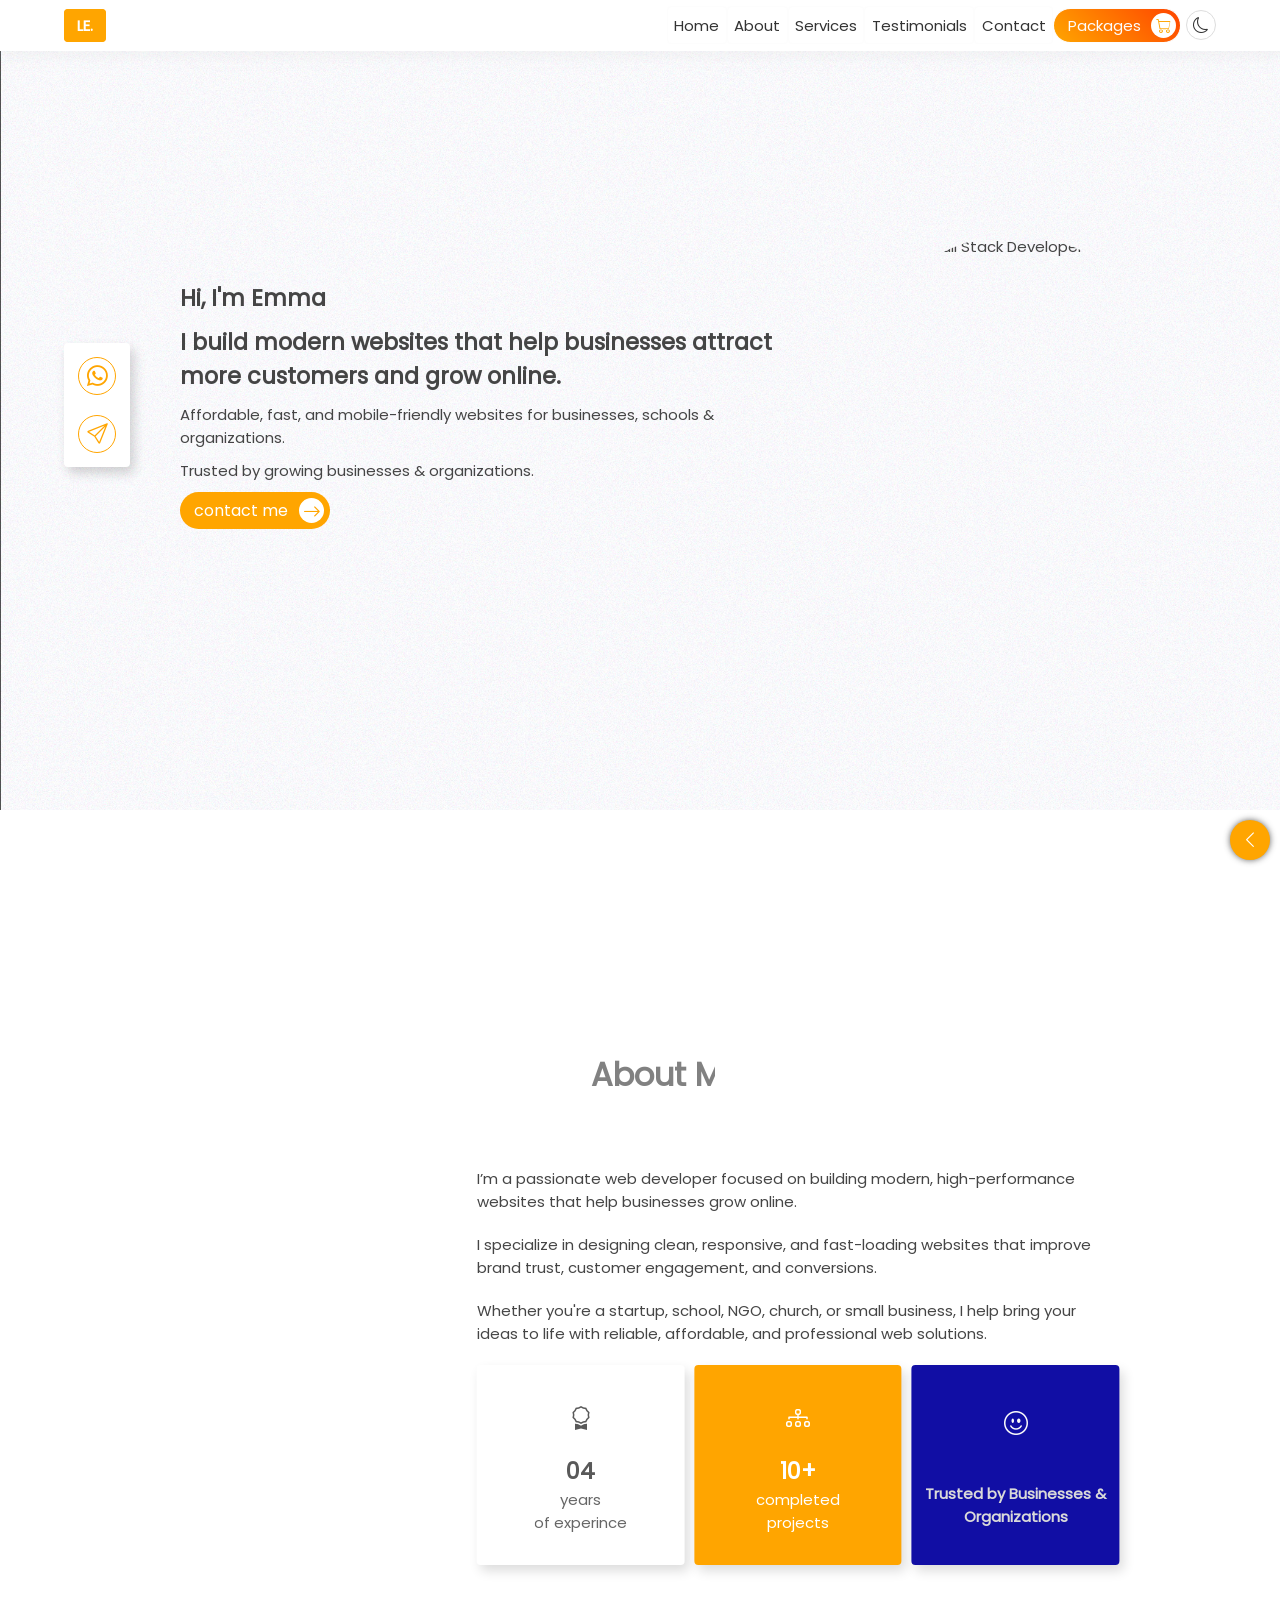
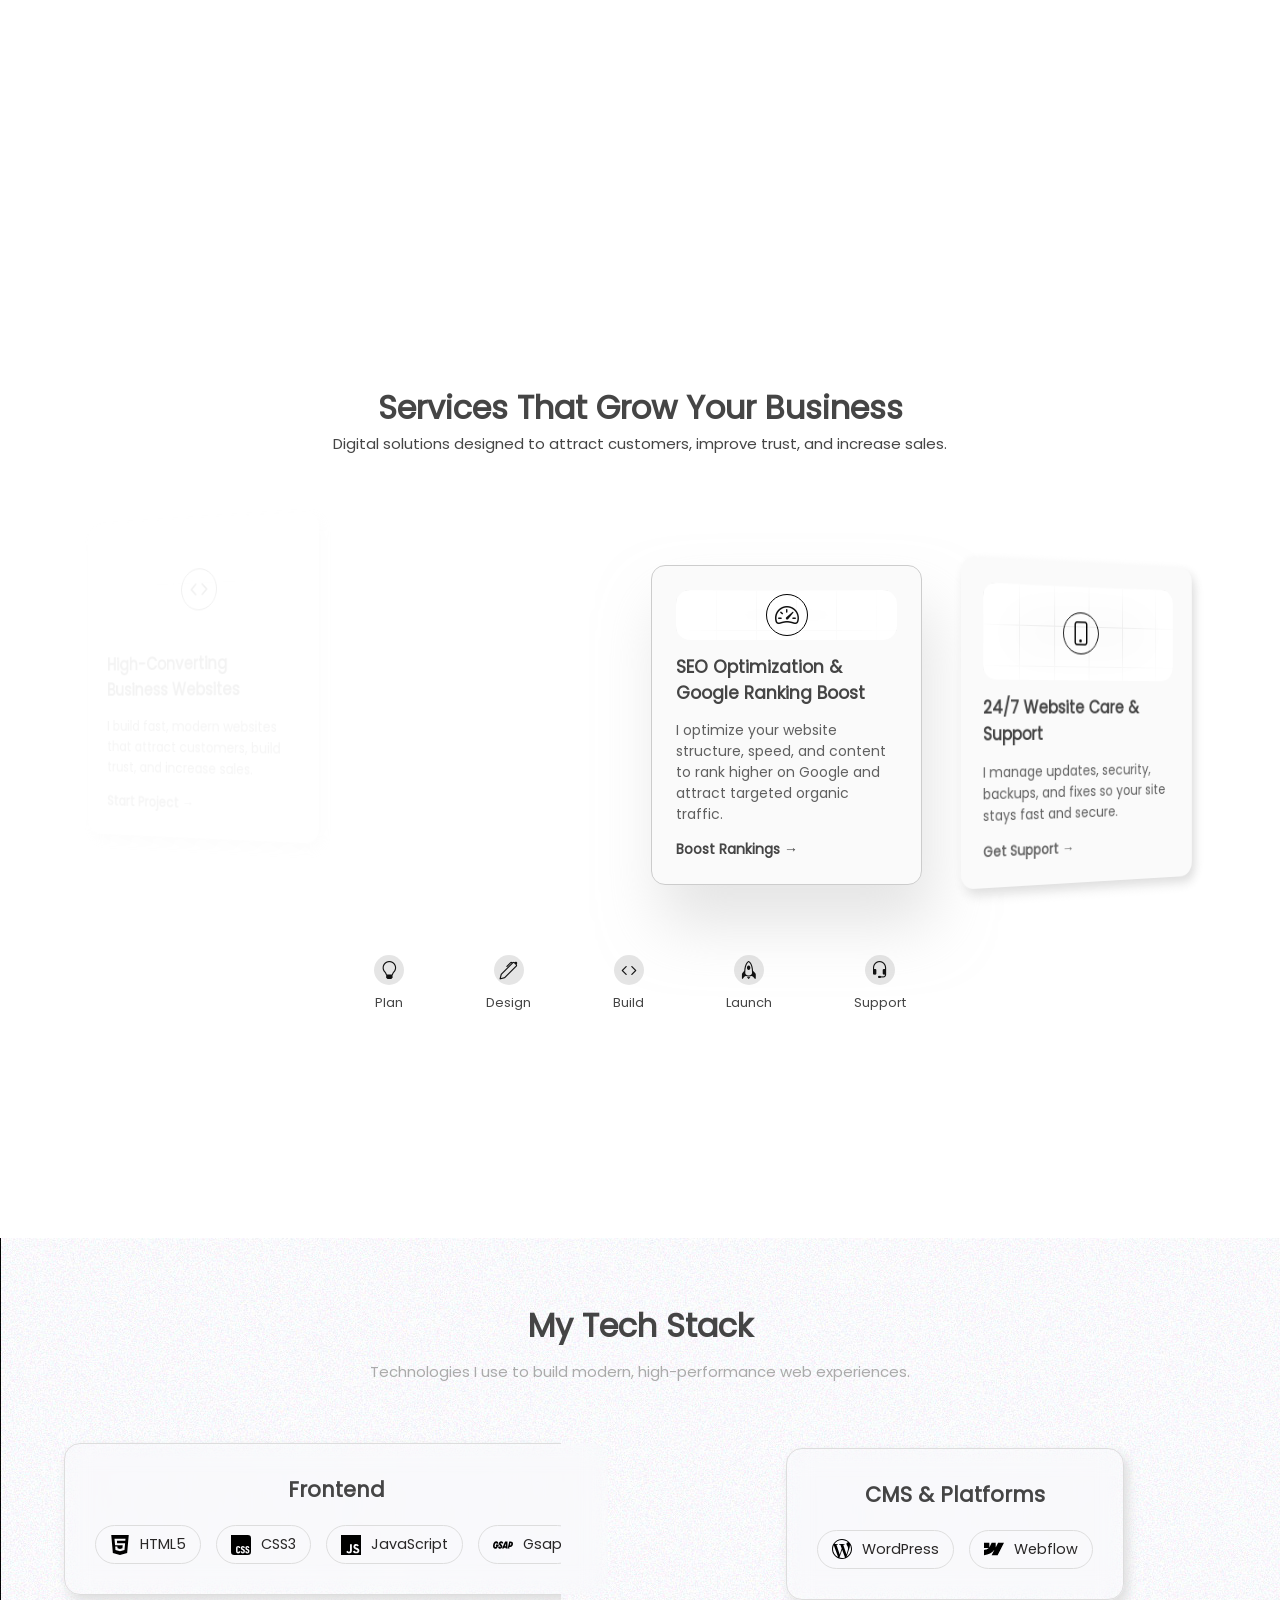
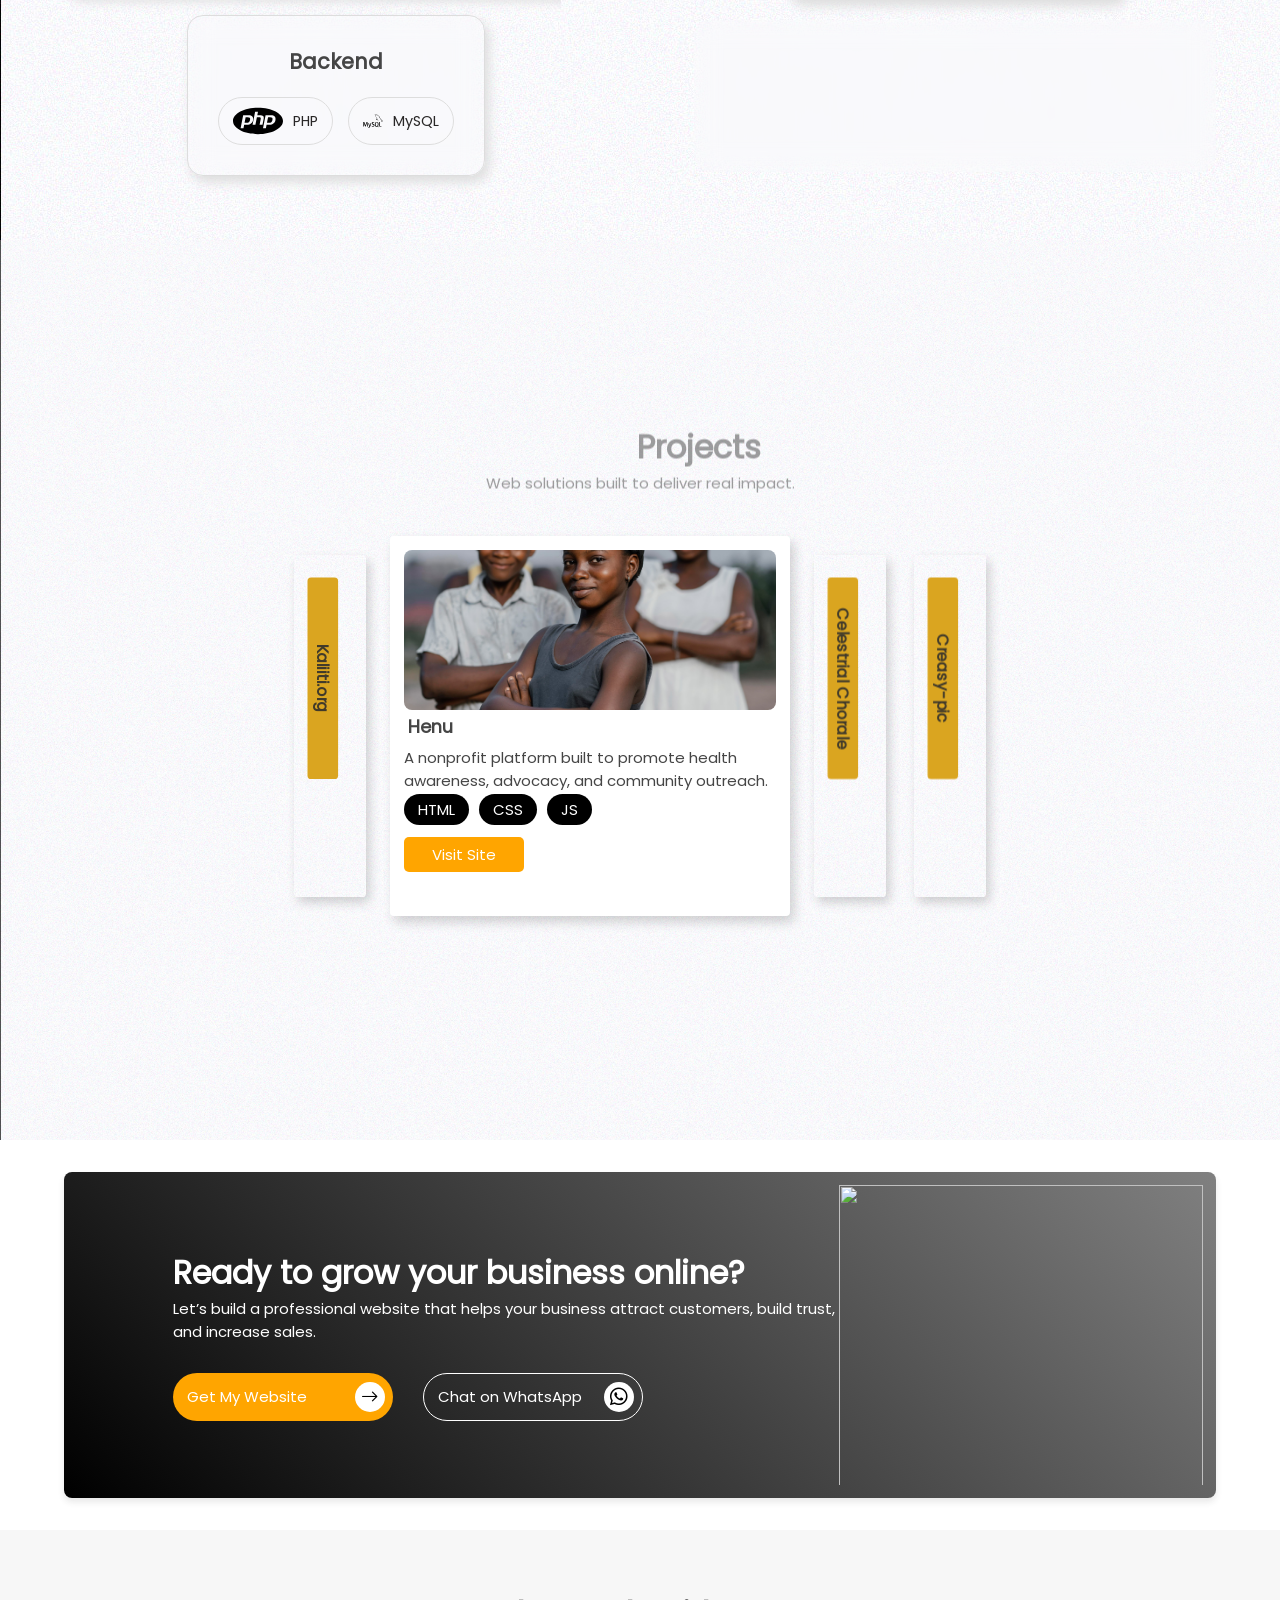
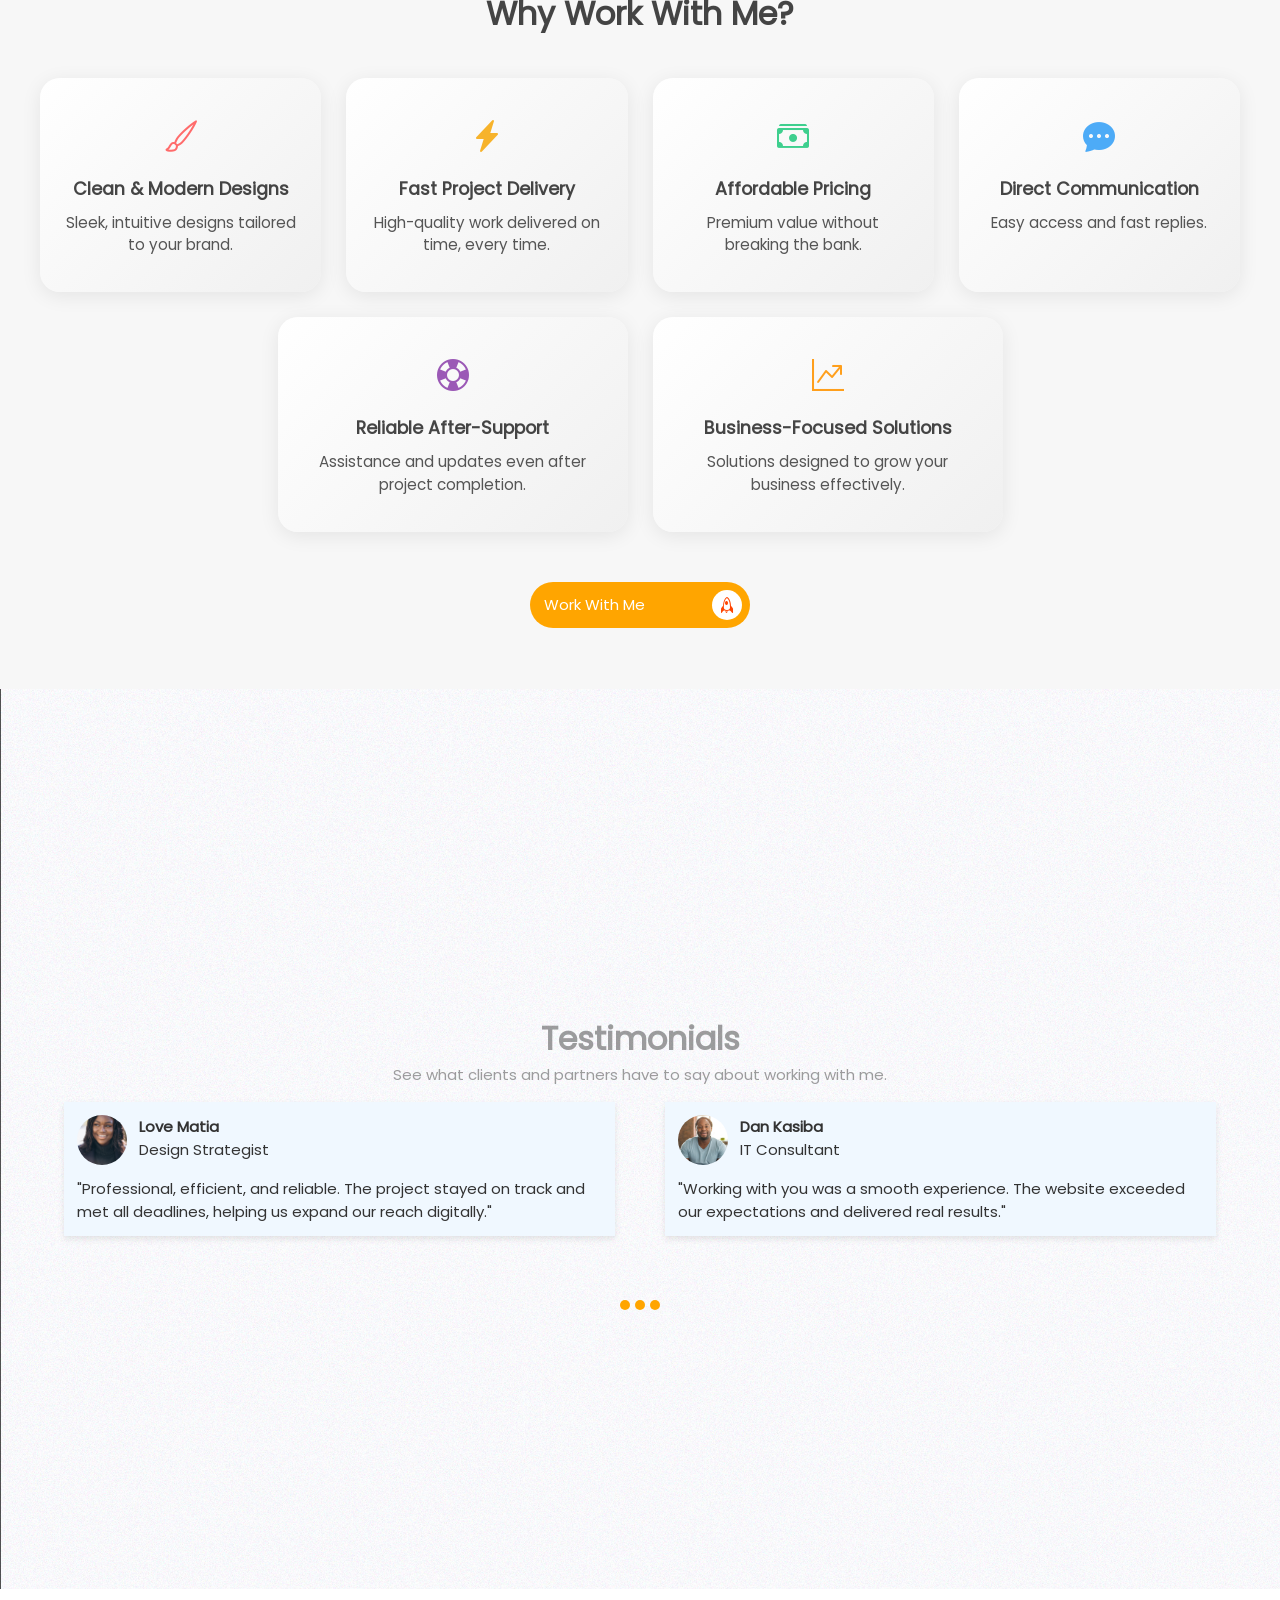
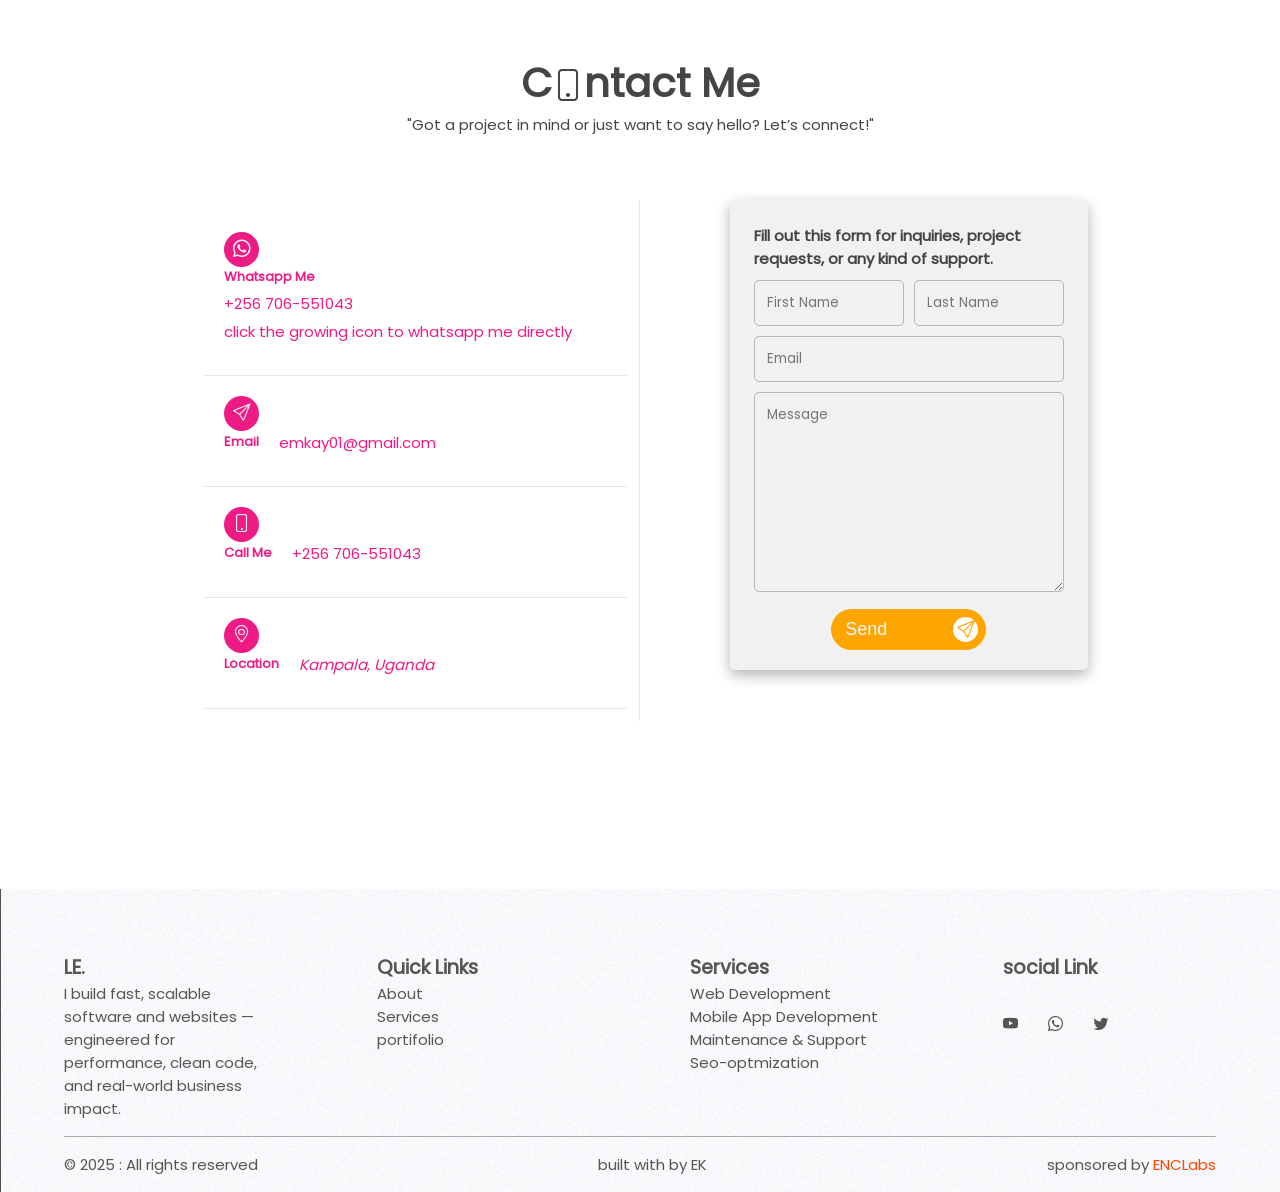
==== index.html @ 896658f3 "Refactor: change lianemma to EmKay and organize files" ====
<!DOCTYPE html>
<html lang="en">
<head>
    <meta charset="UTF-8">
    <meta name="viewport" content="width=device-width, initial-scale=1.0">

    <!-- PRIMARY SEO -->
    <title>EmKay | Full-Stack Developer & Technical SEO Strategist</title>
    <meta name="description" content="I build fast, scalable, SEO-optimized websites and software with clean code, strong performance, and real business impact.">
    <meta name="robots" content="index, follow">

    <!-- CANONICAL -->
    <link rel="canonical" href="https://emkay.wuaze.com/">

    <!-- OPEN GRAPH (Instagram, Facebook, WhatsApp) -->
    <meta property="og:type" content="website">
    <meta property="og:title" content="EmKay | Full-Stack Developer & Technical SEO Strategist">
    <meta property="og:description" content="High-performance web development with SEO built in from the ground up.">
    <meta property="og:url" content="https://emkay.wuaze.com/">
    <meta property="og:image" content="https://emkay.wuaze.com/img/og-image.jpg?v=3">

    <!-- TWITTER / X -->
    <meta name="twitter:card" content="summary_large_image">
    <meta name="twitter:title" content="EmKay | Full-Stack Developer & Technical SEO Strategist">
    <meta name="twitter:description" content="Fast, scalable websites engineered for performance and visibility.">
    <meta name="twitter:image" content="https://emkay.wuaze.com/img/og-image.jpg">

    <!-- APPLE / iOS -->
    <meta name="apple-mobile-web-app-title" content="EmKay">
    <meta name="apple-mobile-web-app-capable" content="yes">
    <meta name="apple-mobile-web-app-status-bar-style" content="black-translucent">
    <link rel="apple-touch-icon" sizes="180x180" href="https://emkay.wuaze.com/img/site_logo_le.png">

    <!-- Android / Cross-platform -->
    <meta name="mobile-web-app-capable" content="yes">
    <link rel="icon" sizes="192x192" href="https://emkay.wuaze.com/img/site-image.png">
    <link rel="icon" sizes="512x512" href="https://emkay.wuaze.com/img/site-image.png">


    <!-- BROWSER UI -->
    <meta name="theme-color" content="#fafaff">
    <meta name="color-scheme" content="light dark">

    <!---------styles links-->
    <link rel="stylesheet" href="css/style.css">
    <link rel="stylesheet" href="css/header.css">
    <link rel="stylesheet" href="css/home.css">
    <link rel="stylesheet" href="css/cho.css">
    <link rel="stylesheet" href="css/dark-mode.css">
    <link rel="stylesheet" href="css/bootstrap-icons.css">
    <link rel="stylesheet" href="css/mediascreen.css">
    
    <link rel="icon" type="image/jpg" href="img/site_logo_le.png">

    <meta name="google-site-verification" content="nlS0Vsj3P71KugD2MzU5uS8u9MO6nViIM4F-CZdDZWw" />


</head>
<body class="dark">
    <header>
        <nav>
            <div class="logo"><p>LE.</p></div>

            <div class="links">
                <a href="#">home</a>
                <a href="#About">About</a>
                <a href="#Services">Services</a>
                <a href="#Testimonial">Testimonials</a>
                <a href="#contact">contact</a>
                <a href="packages.html" class="pack fl">packages <i class="bi bi-cart icy"></i></a>

                <div class="dark-mo">
                    <i class="bi bi-moon"></i>
                    <i class="bi bi-sun"></i>
                </div>

                <div class="close">
                    <i class="bi bi-x icky"></i>
                </div>
            </div>

            <div class="piko fl">
                <a href="packages.html" class="pikop"><p>packages</p> <i class="bi bi-cart icy"></i></a>
                <div id="bars">
                    <i class="bi bi-list"></i>
                </div>
            </div>

        </nav>

    </header>

    <section class="hero">
            <div class="hero-social">
               
                <div class="xemh ctr">
                    <a href="https://wa.me/+256706551043?text=Hello%20there!" target="_blank" rel="noopener noreferrer">
                        <i class="bi bi-whatsapp icky"></i>
                    </a>
                </div>
                <div class="xemh ctr">
                    <a href="mailto:emkay01@gmail.com">
                        <i class="bi bi-send icky"></i>
                    </a>
                </div>
            </div>

            <div class="hero-cont">
                <h1>Hi, I'm Emma</h1>
                <h2>I build modern websites that help businesses attract more customers and grow online.</h2>

                <p>
                    Affordable, fast, and mobile-friendly websites for businesses,
                    schools & organizations.
                </p>

                <p>Trusted by growing businesses & organizations.</p>

                <a href="#contact" class="contbtn"><span>contact me </span><i class="bi bi-arrow-right icky"></i></a>
            </div>

            <div class="hero-img">
                <img src="img/EM.jpg" alt="EmKay – Full Stack Developer" fetchpriority="high" decoding="async">
            </div>
    </section>
    
    <section class="marquee">
            <div class="marquee-holder">
                <p class="mar"><i class="bi bi-snow icky"></i>EmKay</p>
                <p class="mar"><i class="bi bi-snow icky"></i>EmKay</p>
                <p class="mar"><i class="bi bi-snow icky"></i>EmKay</p>
                <p class="mar"><i class="bi bi-snow icky"></i>EmKay</p>
                <p class="mar"><i class="bi bi-snow icky"></i>EmKay</p>
                <p class="mar"><i class="bi bi-snow icky"></i>EmKay</p>
                <p class="mar"><i class="bi bi-snow icky"></i>EmKay</p>
            </div>
    </section>
    <!---About--->
    <section class="About" id="About">

        <div class="about-top">
                <h2>About Me</h2>
                <p>A little glance on who I am</p>
        </div>

        <div class="about-body">
            <div class="about-body-img">
                <img src="img/EM.jpg" alt="">
            </div>

            <div class="about-cont">
                <p class="abt-c-p">
                    I’m a passionate web developer focused on building modern, 
                    high-performance websites that help businesses grow online. 
                </p>
                <p> I specialize in designing clean, responsive, and fast-loading 
                    websites that improve brand trust, customer engagement, and conversions.
                </p>

                <p> Whether you're a startup, school, NGO, church, or small business, 
                    I help bring your ideas to life with reliable, 
                    affordable, and professional web solutions.</p>
                <div class="about-more">
                    <div>
                        <i class="bi bi-award icky"></i>
                        <h2>04</h2>
                        <p>years <br> of experince</p>
                    </div>
                    <div>
                        <i class="bi bi-diagram-3 icky"></i>
                        <h2>10+</h2>
                        <p>completed <br>projects</p>
                    </div>
                    <div>
                        <i class="bi bi-emoji-smile icky"></i> <br>
                        <h4>Trusted by Businesses & Organizations</h2>
                    </div>
                </div>

                <!-- <a href="img/myCV.pdf fl" class="cvbtn" download="myCV.pdf"><p>download CV</p> <i class="bi bi-arrow-down icky"></i></a> -->
   
            </div>
        </div>
    </section>
    

    <!--Services--->
    <section class="services" id="Services">
        <div class="services-top">
            <h2>Services That Grow Your Business</h2>
            <p>Digital solutions designed to attract customers, improve trust, and increase sales.</p>
        </div>

        <div class="service-cards">
        
            <div class="service-card tilt">
                <div class="icky-hold">
                    <i class="bi bi-code icky"></i>
                </div>
                <h2>High-Converting Business Websites</h2>
                <p>I build fast, modern websites that attract customers, build trust, and increase sales.</p>
                <a href="#contact" class="service-link magnet">Start Project →</a>
            </div>
        
            <div class="service-card tilt">
                <div class="icky-hold">
                    <i class="bi bi-crop icky"></i>
                </div>
                <h2>Website Redesign & Performance Boost</h2>
                <p>I transform outdated websites into lightning-fast platforms that convert visitors into leads.</p>
                <a href="#portifolio" class="service-link magnet">View Samples →</a>
            </div>
        
            <div class="service-card tilt featured">
                <div class="icky-hold">
                    <i class="bi bi-speedometer2 icky"></i>
                </div>
                <h2>SEO Optimization & Google Ranking Boost</h2>
                <p>
                    I optimize your website structure, speed, and content to rank higher on 
                    Google and attract targeted organic traffic.
                </p>
                <a href="#contact" class="service-link magnet">Boost Rankings →</a>
            </div>
        
            <div class="service-card tilt">
                <div class="icky-hold">
                    <i class="bi bi-phone icky"></i>
                </div>
                <h2>24/7 Website Care & Support</h2>
                <p>I manage updates, security, backups, and fixes so your site stays fast and secure.</p>
                <a href="#contact" class="service-link magnet">Get Support →</a>
            </div>
        
        </div>

        <div class="process-timeline">

            <div class="process-step">
                <i class="bi bi-lightbulb icy"></i>
                <span>Plan</span>
            </div>
        
            <div class="process-line"></div>
        
            <div class="process-step">
                <i class="bi bi-pen icy"></i>
                <span>Design</span>
            </div>
        
            <div class="process-line"></div>
        
            <div class="process-step">
                <i class="bi bi-code icy"></i>
                <span>Build</span>
            </div>
        
            <div class="process-line"></div>
        
            <div class="process-step">
                <i class="bi bi-rocket icy"></i>
                <span>Launch</span>
            </div>
        
            <div class="process-line"></div>
        
            <div class="process-step">
                <i class="bi bi-headset icy"></i>
                <span>Support</span>
            </div>
        
        </div>


    </section>

    <!-- skills-->
    <section class="skills" id="skills">
      <div class="container">
        <h2 class="section-title">My Tech Stack</h2>
        <p class="section-subtitle">
          Technologies I use to build modern, high-performance web experiences.
        </p>

        <div class="skills-flex">

            <div class="sk-f fl-c">
                <!-- Frontend -->
                <div class="skill-card">
                  <h3>Frontend</h3>
                  <div class="skill-items">
                    <div class="skill-item">
                      <img src="svg/html5.svg" alt="Html5 svg icon" class="icy">
                      <span>HTML5</span>
                    </div>
                
                    <div class="skill-item">
                      <img src="svg/css.svg" alt="CSS svg icon" class="icy">
                      <span>CSS3</span>
                    </div>
                
                    <div class="skill-item">
                        <img src="svg/javascript.svg" alt="JavaScript svg icon" class="icy">
                      <span>JavaScript</span>
                    </div>
                
                    <!-- <div class="skill-item">
                      <i class="fontflow-devicons fontflow-devicons-css3 colored"></i>
                      <span>TypeScript</span>
                    </div> -->
                
                    <div class="skill-item">
                        <img src="svg/gsap.svg" alt="Gsap svg icon" class="icy">
                      <span>Gsap</span>
                    </div>
                  </div>
                </div>

                 <!-- Backend -->
                <div class="skill-card">
                  <h3>Backend</h3>
                  <div class="skill-items">
                    <div class="skill-item">
                        <img src="svg/php.svg" alt="PHP svg icon" class="icy-php">
                      <span>PHP</span>
                    </div>
                
                    <div class="skill-item">
                        <img src="svg/mysql.svg" alt="mysql svg icon" class="icy icy-mysql">
                      <span>MySQL</span>
                    </div>
                  </div>
                </div>
            </div>

            <div class="sk-f fl-c">
                      <!-- CMS -->
                <div class="skill-card">
                  <h3>CMS & Platforms</h3>
                  <div class="skill-items">

                    <div class="skill-item">
                      <img src="svg/wordpress.svg" alt="WordPress svg icon" class="icy">
                      <span>WordPress</span>
                    </div>

                    <div class="skill-item">
                      <img src="svg/webflow.svg" alt="WordPress svg icon" class="icy">
                      <span>Webflow</span>
                    </div>

                  </div>
                </div>
            
                <!-- Tools -->
                <div class="skill-card">
                  <h3>Tools</h3>
                  <div class="skill-items">
                    <div class="skill-item">
                      <img src="svg/git.svg" alt="Git svg icon" class="icy">
                      <span>Git</span>
                    </div>
                
                    <div class="skill-item">
                      <img src="svg/github.svg" alt="github svg icon" class="icy">
                      <span>GitHub</span>
                    </div>
                
                    <div class="skill-item">
                      <img src="svg/visual-studio-code-svgrepo-com.svg" alt="Vscode svg icon" class="icy">
                      <span>VS Code</span>
                    </div>
                
                    <div class="skill-item">
                      <img src="svg/figma.svg" alt="Figma svg icon" class="icy">
                      <span>Figma</span>
                    </div>
                  </div>
                </div>
            </div>

        </div>
      </div>
    </section>

    <!---portifolio-->
    <section class="portifolio fl-c" id="portifolio">
        <div class="portifolio-top skills-top">
            <h2>Recent Projects</h2>
            <p>Web solutions built to deliver real impact.</p>
        </div>
    
        <div class="slides ctr">
            <!-- FEATURED -->
            <div class="slide" data-index="0">
                <div class="img">
                    <img src="img/ngo01.jpg" alt="">
                </div>

                <div class="slide-cont">
                    <h3>Kaliiti.org</h3>
                    <p>
                        A modern NGO website designed to increase online visibility, 
                        accessibility, and community engagement.
                    </p>

                    <div class="stack-used fl">
                        <p>WordPress</p>
                        <p>Elementor</p>
                        <!-- <p>JS</p> -->
                    </div>

                    <a class="btn" href="kaliiti.org">Visit Site</a>
                </div>
            </div>

            <div class="slide active" data-index="1">
                <div class="img">
                    <img src="img/ngo02.jpg" alt="">
                </div>

                <div class="slide-cont">
                    <h3>Henu</h3>
                    <p> A nonprofit platform built to promote health awareness, 
                        advocacy, and community outreach.
                    </p>

                    <div class="stack-used fl">
                        <p>HTML</p>
                        <p>CSS</p>
                        <p>JS</p>
                    </div>

                    <a class="btn" href="#">Visit Site</a>
                </div>
            </div>

            <div class="slide" data-index="2">
                <div class="img">
                    <img src="img/110_E.jpg" alt="">
                </div>

                <div class="slide-cont">
                    <h3>Celestrial Chorale</h3>
                    <p>
                       A dynamic music ministry website showcasing events, galleries, and digital presence.
                    </p>

                    <div class="stack-used fl">
                        <p>HTML</p>
                        <p>CSS</p>
                        <p>JS</p>
                    </div>

                    <a class="btn" href="#">Visit Site</a>
                </div>
            </div>

            <div class="slide" data-index="2">
                <div class="img">
                    <img src="img/cam02.jpg" alt="">
                </div>

                <div class="slide-cont">
                    <h3>Creasy-pic</h3>
                    <p>
                        A photography portfolio website built to attract clients and showcase creative work.
                    </p>

                    <div class="stack-used fl">
                        <p>HTML</p>
                        <p>CSS</p>
                        <p>JS</p>
                        <p>Gsap</p>
                        <p>SplitType</p>
                    </div>

                    <a class="btn" href="https://emkay.github.io/RCMF/">Visit Site</a>
                </div>
            </div>

        </div>


    
        <!-- Slide Dots -->
        <div class="dots">
            <div class="dot"></div>
            <div class="dot active"></div>
            <div class="dot"></div>
        </div>
    </section>
    

    <!---Me---->
    <section class="me">
        <div class="me-container">
            <div class="me-cotent">
                <h2>Ready to grow your business online?</h2>
                <p>Let’s build a professional website that helps your business 
                    attract customers, build trust, and increase sales.
                 </p>
                
                 <div class="cta-btns fl">
                    <a href="#contact" class="btn">Get My Website <i class="bi bi-arrow-right icy"></i></a>
                    <a href="https://wa.me/+256706551043?text=Hello%20there!" target="_blank" rel="noopener noreferrer">
                        <p>Chat on WhatsApp</p> <i class="bi bi-whatsapp icy"></i>
                    </a>
                 </div>
            </div>


            <div class="me-img">
                <img src="img/emmanuel.png" alt="">
            </div>
        </div>


    </section>

    <section id="why-choose-me">
        <h2>Why Work With Me?</h2>
        <div class="cards">
            <div class="card">
                <div class="card-icon icon-design"><i class="bi bi-brush"></i></div>
                <h3>Clean & Modern Designs</h3>
                <p>Sleek, intuitive designs tailored to your brand.</p>
            </div>

            <div class="card">
                <div class="card-icon icon-speed"><i class="bi bi-lightning-charge-fill"></i></div>
                <h3>Fast Project Delivery</h3>
                <p>High-quality work delivered on time, every time.</p>
            </div>

            <div class="card">
                <div class="card-icon icon-price"><i class="bi bi-cash-stack"></i></div>
                <h3>Affordable Pricing</h3>
                <p>Premium value without breaking the bank.</p>
            </div>

            <div class="card">
                <div class="card-icon icon-communication"><i class="bi bi-chat-dots-fill"></i></div>
                <h3>Direct Communication</h3>
                <p>Easy access and fast replies.</p>
            </div>

            <div class="card">
                <div class="card-icon icon-support"><i class="bi bi-life-preserver"></i></div>
                <h3>Reliable After-Support</h3>
                <p>Assistance and updates even after project completion.</p>
            </div>

            <div class="card">
                <div class="card-icon icon-business"><i class="bi bi-graph-up-arrow"></i></div>
                <h3>Business-Focused Solutions</h3>
                <p>Solutions designed to grow your business effectively.</p>
            </div>
        </div>
    
        <a href="#contact" class="cta-btn fl">Work With Me <i class="bi bi-rocket icky"></i></a>
    </section>

    <!----Testimonial section----->
    <section class="Testimonials fl-c" id="testimonials">
        <div class="test-top skills-top">
            <h2>Testimonials</h2>
            <p>See what clients and partners have to say about working with me.</p>
        </div>
    
        <div class="testimonial-slides">
            <!-- Slide 1 -->
            <div class="testimonial show">
                <div class="div-one">
                    <div class="testimonial-top">
                        <div class="testimonial-img">
                            <img src="img/temo-01.jpg" alt="Love Matia">
                        </div>
                        <div class="testimonial-name">
                            <h4>Love Matia</h4>
                            <p>Design Strategist</p>
                        </div>
                        <div class="rating">
                            <i class="fas fa-star"></i><i class="fas fa-star"></i>
                            <i class="fas fa-star"></i><i class="fas fa-star"></i>
                            <i class="fas fa-star"></i>
                        </div>
                    </div>
                    <article>
                        "Professional, efficient, and reliable.
                         The project stayed on track and met all deadlines,
                          helping us expand our reach digitally."
                    </article>
                </div>
    
                <div class="div-one">
                    <div class="testimonial-top">
                        <div class="testimonial-img">
                            <img src="img/tesmo-03.jpg" alt="Dan Kasiba">
                        </div>
                        <div class="testimonial-name">
                            <h4>Dan Kasiba</h4>
                            <p>IT Consultant</p>
                        </div>
                        <div class="rating">
                            <i class="fas fa-star"></i><i class="fas fa-star"></i>
                            <i class="fas fa-star"></i><i class="fas fa-star"></i>
                            <i class="fas fa-star"></i>
                        </div>
                    </div>
                    <article>
                        <p>"Working with you was a smooth experience. The website exceeded our expectations and delivered real results."</p>
                    </article>
                </div>
            </div>
    
            <!-- Slide 3 -->
            <div class="testimonial">
                <div class="div-one">
                    <div class="testimonial-top">
                        <div class="testimonial-img">
                            <img src="img/tesmo-04.jpg" alt="Samuel Tendo">
                        </div>
                        <div class="testimonial-name">
                            <h4>Samuel Tendo</h4>
                            <p>Marketing Director</p>
                        </div>
                        <div class="rating">
                            <i class="fas fa-star"></i><i class="fas fa-star"></i>
                            <i class="fas fa-star"></i><i class="fas fa-star"></i>
                            <i class="fas fa-star"></i>
                        </div>
                    </div>
                    <article>
                        <p>"Very professional and easy to work with. The project stayed on track and met all deadlines."</p>
                    </article>
                </div>
    
                <div class="div-one">
                    <div class="testimonial-top">
                        <div class="testimonial-img">
                            <img src="img/temo-02.jpg" alt="Doreen Namazzi">
                        </div>
                        <div class="testimonial-name">
                            <h4>Doreen Namazzi</h4>
                            <p>Systems Analyst</p>
                        </div>
                        <div class="rating">
                            <i class="fas fa-star"></i><i class="fas fa-star"></i>
                            <i class="fas fa-star"></i><i class="fas fa-star"></i>
                            <i class="fas fa-star"></i>
                        </div>
                    </div>
                    <article>
                        <p>"Creative, efficient, and thorough. We’re impressed with the results and ongoing support."</p>
                    </article>
                </div>
            </div>
        </div>
    
        <div class="test-controls">
            <div class="test-dots">
                <div class="tdot"></div>
                <div class="tdot"></div>
                <div class="tdot"></div>
            </div>
        </div>
    </section>
    

    <!---contact--->
    <section class="contact-wrapper" id="contact">
        <div class="contact-wrapper-top">
            <h2>C<span><i class="bi bi-phone" style="font-size: 2rem;"></i></span>ntact Me</h2>
            <p>"Got a project in mind or just want to say hello? Let’s connect!"</p>
        </div>
    
        <div class="contact">
            <div class="left">

                <div class="call-me">
                    <i class="bi bi-whatsapp icky"></i>
                    <div class="xem-call">
                        <h4>Whatsapp me</h4>
                        <p>+256 706-551043</p>
                        <p>click the growing icon to whatsapp me directly</p>
                    </div>
                </div>
                
                <div class="call-me">
                    <i class="bi bi-send icky"></i>
                    <div>
                        <h4>Email</h4>
                        <p>emkay01@gmail.com</p>
                    </div>
                </div>
                <div class="call-me">
                    <i class="bi bi-phone icky"></i>
                    <div>
                        <h4>call me</h4>
                        <p>+256 706-551043</p>
                    </div>
                </div>
                <div class="call-me">
                    <i class="bi bi-geo-alt icky"></i>
                    <div>
                        <h4>Location</h4>
                        <address>Kampala, Uganda</address>
                    </div>
                </div>
            </div>
    
            <form class="xem-form" action="https://formspree.io/f/mpwdkqkv" method="POST">
                <div class="directions">
                    <p><b>Fill out this form for inquiries, project requests, or any kind of support.</b></p>
                </div>
                <div class="names">
                    <input type="text" name="firstName" placeholder="First Name" required>
                    <input type="text" name="lastName" placeholder="Last Name" required>
                    <!-- <i class="bi bi-person p01 icky"></i> -->
                    <i class="bi bi-person p02 icky"></i>
                </div>
                <div class="email">
                    <input type="email" name="email" placeholder="Email" required>
                    <i class="bi bi-envelope icky e01"></i>
                </div>
                <div class="message">
                    <textarea name="message" placeholder="Message" required></textarea>
                    <i class="bi bi-file icky txt01"></i>
                </div>
                <button type="submit">Send <i class="bi bi-send ctr"></i></button>
            </form>
        </div>
    </section>
    

    <!---foooter-->
    <footer>
       <div class="footer-content">
            <div class="footer-About">
                <h2>LE.</h2>
                <p> 
                    I build fast, scalable software and websites — 
                    engineered for performance, 
                    clean code, and
                    real-world business impact.
                </p>
            </div>

            <div class="footer-nav">
                <h2>Quick Links</h2>
               <div class="foot-links">
                <a href="#About">About</a>
                <a href="#Services">Services</a>
                <a href="#portifolio">portifolio</a>
               </div>
            </div>

            <div class="footer-nav">
                <h2>Services</h2>
               <div class="foot-links">
                <a href="#Services">Web Development</a>
                <a href="#Services">Mobile App Development</a>
                <a href="#Services">Maintenance & Support</a>
                <a href="#Services">Seo-optmization</a>
               </div>
            </div>

            <div class="footer-socials">
                <h2>social Link</h2>
                <div class="icons">
                    <i class="bi bi-youtube icky"></i>
                    <i class="bi bi-whatsapp icky"></i>
                    <i class="bi bi-twitter icky"></i>
                </div>
            </div>
       </div>

       <div class="copy-ryt">
            <p> &copy; 2025 : All rights reserved</p>
            <p> built with <i class="fas fa-heart" style="color: orangered;"></i> by EK</p>
            <p> sponsored by <a href="https://enclabs.wuaze.com/" style="text-decoration: none; color: orangered;">ENCLabs</a></p>
       </div>
    </footer>


    <div class="up circular">
        <div id="aside-arrow">
              <div class="bi bi-chevron-left"></div>
        </div>
        <div class="soc-more">
            <a href="#"><div class="bi bi-chevron-up ctr"></div></a>
            <div class="aside-socials">
                <a href="https://wa.me/0706551043?text=Hello%20there!" target="_blank" rel="noopener noreferrer">
                <i class="bi bi-whatsapp ctr"></i>
                </a>
            </div>
        </div>
    </div>

    <a href="packages.html" class="floating-pricing-btn">
        <span>View Packages & Hosting Info</span> <span>View Packages</span><i class="bi bi-cart ctr"></i>
    </a>



    <!-- Google tag (gtag.js) -->
    <script async src="https://www.googletagmanager.com/gtag/js?id=G-XXZ0FHS617"></script>
    <script>
      window.dataLayer = window.dataLayer || [];
      function gtag(){dataLayer.push(arguments);}
      gtag('js', new Date());

      gtag('config', 'G-XXZ0FHS617');
    </script>

    <script src="js/lenis.min.js"></script>
    <script src="js/SplitType.min.js"></script>
    <script src="js/gsap.min.js"></script>
    <script src="js/ScrollTrigger.min.js"></script>
    <script src="js/anim.js"></script>
    <script src="js/app.js"></script>
    <script src="js/dktoggle.js"></script>
    <script src="js/port.js"></script>
</body>
</html>
---- css/style.css ----
*{
    padding: 0%;
    margin: 0%;
    box-sizing: border-box;
}

@font-face {
    font-family: "Poppins";
    src: url(../fonts/Poppins-Regular.woff2);
    font-display: swap;
}
@font-face {
    font-family: "Orbitron";
    src: url(../fonts/Web-PS\ Orbitron.woff2);
    font-display: swap;
}
@font-face {
    font-family: "space";
    src: url(../fonts/SpaceGrotesk-Regular.otf);
    font-display: swap;
}

body{
    width: 100%;
    height: 100dvh;
    background: hsl(0 0 100%);
    color: #2c2c2ce1;
    font-family: "Poppins",sans-serif;
    font-size: 15px;
    transition: background 0.8s ease-in-out, background-image 0.8s ease-in-out, color 0.8s ease-in-out;
}


:root{
    /* --background:  rgb(130, 60, 201); */
    --background:  #ffa500;
    --box-shadow: 0px 3px 6px #3333331d;
    --shad: 4px 6px 12px #ddd;
    --shad-2: 4px 6px 12px #0000002c;
    --dck-acc: #555555; 
}

/* defaults */
.btn{
    width: 120px;
    padding: 6px;
    border: none;
    background: var(--background);
    color: #fff;
    text-decoration: none;
    text-align: center;
    border-radius: 5px;
    cursor: pointer;
}

.btn a{
    text-decoration: none;
    font-size: large;
    font-weight: 500;
    color: #fff;
}

img{
    width: 100%;
    height: 100%;
    object-fit: cover;
}

/* defaults end */


/* classes */
.ctr{
    display: flex;
    align-items: center;
    justify-content: center;
}

.fl{
    display: flex;
}

.fl-c{
    display: flex;
    align-items: center;
    justify-content: center;
    flex-direction: column;
}

.skills-top{
    text-align: center;
}
---- css/header.css ----
/* header */
header{
    width: 100%;
    display: flex;
    flex-direction: column;

    /* nav */
    nav{
        width: 100%;
        display: flex;
        align-items: center;
        justify-content: space-between;
        padding-inline: 4rem;
        padding-block: 0.4rem;
        box-shadow: 4px 6px 12px #ddd;
        position: sticky;
        top: 0;
        transition: 1s ease-in-out;
    }

    nav.active{
        position: fixed;
        top: 0%;
        background: #fff;
        color: #333;
        z-index: 999;
        box-shadow: 4px 6px 12px #dddddd41;
    }

    nav.active a{
        color: #333;
    }


    nav .logo{
        background: var(--background);
        color: #fff;
        border-radius: 4px;
    }

    nav .logo p{
        border: 1px solid var(--background);
        padding: 4px 12px;
        border-radius: 4px;
        font-weight: 800;
    }

    nav .links{
        display: flex;
        align-items: center;
    }

    nav .links a{
        text-transform: capitalize;
        text-decoration: none;
        padding: 0.4rem;
        font-weight: 500;
        border: 1px solid #fdfdfd;
        border-radius: 4px;
        /* color: var(--background); */
        transition: 0.5s ease-in-out;
    }

    nav .links a:hover{
        border: 1px solid var(--background);
    }

    nav #bars{
        display: none;
    }

    .pack{
        background: linear-gradient(45deg,orange,orangered);
        padding: 4px 4px !important;
        padding-left: 14px !important;
        color: #fdfdfd !important;
        border-radius: 24px !important;
        margin-right: 5px;
        text-decoration: none;
        display: flex !important;
        justify-content: space-between !important;
        align-items: center;
        gap: 10px;

        .icy{
            font-weight: 700;
            background: white;
            color: orange;
            padding: 1px 5px;
            border-radius: 100%;
        }
    }

    .piko{
        gap: 10px;
        position: absolute;
        top: -30px;
    }

    .pikop{
        width: 140px;
        display: none;
        background: linear-gradient(45deg,orange,orangered);
        display: flex;
        align-items: center;
        justify-content: space-between;
        border-radius: 24px;
        padding-left: 14px;
        padding-right: 4px;
        color: #fff !important;
        text-decoration: none !important;

        .icy{
            font-weight: 700;
            background: white;
            color: orange;
            padding: 1px 5px;
            border-radius: 100%;
        }
    }

    .close{
        display: none;
    }

    /* .dark-mo */

    .dark-mo{
        width: 30px;
        height: 30px;
        display: flex;
        align-items: center;
        justify-content: center;
        opacity: 1;
        color: #aaaaaa;
        padding: 0.4rem;
        font-size: 1rem;
        border: 1px solid #ddd;
        border-radius: 100%;

        .bi-sun{
            position: absolute;
            color: #fff;
            font-weight: 700;
        }

        .bi-moon{
            color: #333;
            opacity: 0;
            transform: rotateX(360deg);
        }
    }

    .dark-mo:hover{
        cursor: pointer;
    }
}


/* ================ footer styles ================= */


/* footeerr styles */
footer{
    width: 100%;
    background: #eeeeee;
    background-image: url(../img/tst_bck-02.jpg);
    background-size: cover;
    color: var(--dck-acc);
    padding: 4rem;
    padding-bottom: 0rem;

    h2{
        font-size: 1.2rem;
    }
}

.footer-content{
    width: 100%;
    display: flex;
    justify-content: space-between;
    gap: 100px;
    padding-bottom: 1rem;
}

.footer-About{
    width: 100%;
}

.footer-nav{
    width: 100%;
    display: flex;
    flex-direction: column;
}

.foot-links{
    display: flex;
    flex-direction: column;
}

.footer-nav a{
    color: var(--dck-acc);
    text-decoration: none;
}

.footer-socials{
    flex-direction: column;
    width: 100%;
    display: flex;
    gap: 30px;
}

.icons{
    display: flex;
    gap: 30px;
}

.copy-ryt{
    width: 100%;
    display: flex;
    align-items: center;
    justify-content: space-between;
    padding-block: 1rem;
    /* background: #eeeeee; */
    border-top: 1px solid #aaaaaa;
}

/* =============== Header media queries =============== */

@media screen and (max-width: 768px) {
    nav{
        width: 100%;
        position: relative;
        padding-inline: 2rem !important;

        #bars{
            width: 30px;
            height: 30px;
            background: transparent;
            display: flex !important;
            align-items: center;
            justify-content: center;
            font-size: 1.2rem;
            border-radius: 4px;
            box-shadow: var(--shad-2);
            border: 1px solid orange;

            .bi-list{
                font-size: 1.5rem;
                color: orange;
            }
        }

        .links{
            width: 100%;
            background: #ffffff71;
            backdrop-filter: blur(7px);
            padding: 34px;
            padding-top: 24px;
            position: absolute;
            right: -200%;
            top: 0%;
            opacity: 0;
            display: flex;
            flex-direction: column !important;
            justify-content: left !important;
            align-items: start !important;
            gap: 15px;
            transition: transform 1s ease-in-out,
                        opacity 0.9s ease-in-out, box-shadow 1.8s ease-in-out;
            z-index: 999;

            a{
                width: 80%;
                border-color: #3333332a !important;
            }

            .close{
                width: 30px;
                height: 30px;
                color: orangered;
                border: 1px solid orangered;
                border-radius: 100%;
                display: flex;
                align-items: center;
                justify-content: center;
                position: absolute;
                top: 20px;
                right: 20px;

                .icky{
                    font-size: 1.2rem;
                    color: orangered;
                    display: block;
                }
            }
        }

        .links.small{
            height: 100vh;
            right: 0%;
            opacity: 1;
            box-shadow: var(--shad-2);
            /* z-index: 1; */
            transition: all 1s ease-in-out;
        }

        .piko{
            position: relative;
            top: 0px;
        }

        .pikop{
            display: flex;
        }
    }


    /* ========footer========== */
    footer{
        padding-inline: 2rem;
    }
    
    .footer-content{
        flex-wrap: wrap;
        gap: 15px;
    }

    .copy-ryt{
        width: 100% !important;
        display: flex;
        align-items: center;
        flex-direction: column !important;
        justify-content: space-between;
        padding-inline: 1 !important;

        p{
            width: 100% !important;
        }
    }
}
---- css/home.css ----
/* hero */
.hero{
    width: 100%;
    height: 90dvh;
    align-items: center;
    justify-content: center;
    display: flex;
    gap: 50px;
    padding-inline: 4rem;
    background: #fafaff;
    background-image: url(../img/tst_bck-02.jpg);
    background-size: cover;

    /* hero-cont */
    .hero-cont{
    width: 100%;
    display: flex;
    gap: 10px;
    flex-direction: column;

    .contbtn{
        width: 150px;
        min-height: 28px;
        opacity: 0;
        padding: 6px;
        display: flex;
        align-items: center;
        justify-content: space-between;
        font-size: 16px;
        font-weight: 500;
        border: none;
        border-radius: 30px;
        background: var(--background);
        transition: 0.5s;
        transform: scale(0.5);
        text-decoration: none;

        span{
            padding-left: 0.5rem;
            color: #fff;
        }

        .icky{
            width: 25px;
            height: 25px;
            display: flex;
            align-items: center;
            justify-content: center;
            background: #fff;
            border-radius: 100%;
            color: orange;
            padding: 4px;
            font-size: 18px;
        }
    }

    .contbtn:hover{
        background: none;
        border: 1px solid orange;
        box-shadow: var(--box-shadow);
        cursor: pointer;
        color: orange;
    }

    .contbtn:hover .icky{
        background: orange;
        color: #fff;
    }
    }

    /* .hero-social */
    .hero-social{
        /* width: 10%; */
        padding: 14px 14px;
        background: #fff;
        border-radius: 4px;
        box-shadow: var(--shad-2);
        display: flex;
        align-items: center;
        justify-content: center;
        flex-direction: column;
        gap: 20px;
        font-size: 30px;

        .xemh{
            width: 35px;
            height: 35px;
            border: 1px solid orange;
            border-radius: 100%;
            padding: 18px;
        }

        a{
            text-decoration: none;
        }

        .icky{
            display: flex !important;
            font-size: 1.3rem;
            color: var(--background);
        }

    }


    /* hero-img */
    .hero-img{
        width: 600px;
        height: 340px;
        border-radius: 100%;
        overflow: clip;
        margin-right: 40px;

        img{
            width: 100%;
            height: 100%;
            object-fit: cover;
        }
    }

}


/* .marquee */

.marquee{
    width: 100%;
    overflow-x: clip;
    background: rgb(255, 255, 255);
    color: var(--background);
    position: relative;
    padding: 12px;
}

.marquee-holder{
    position: relative;
    width: 100%;
    padding: 12px;
    display: flex;
    align-items: center;
    justify-content: center;
}

.mar{
    width: 200px;
    position: absolute;
    left: max(calc(200px * 7),100%);
    padding: 4px 14px;
    display: flex;
    align-items: center;
    gap: 10px;
    animation: sli 30s linear infinite;
    font-weight: 700;
    color: #333;

    .icky{
        color: orange;
        font-size: 1em;
    }
}

@keyframes sli {
    to{
        left: -200px;
    }
}

.mar:nth-child(1){
    animation-delay: calc(30s / 7 * (7 - 1) * -1);
    /* background: #000; */
}

.mar:nth-child(2){
    animation-delay: calc(30s / 7 * (7 - 2) * -1);
}

.mar:nth-child(3){
    animation-delay: calc(30s / 7 * (7 - 3) * -1);
}

.mar:nth-child(4){
    animation-delay: calc(30s / 7 * (7 - 4) * -1);
}

.mar:nth-child(5){
    animation-delay: calc(30s / 7 * (7 - 5) * -1);
    /* background: yellow; */
}

.mar:nth-child(6){
    animation-delay: calc(30s / 7 * (7 - 6) * -1);
}

.mar:nth-child(7){
    animation-delay: calc(30s / 7 * (7 - 7) * -1);
}




/* .About */
.About{
    width: 100%;
    height: 100vh;
    display: flex;
    flex-direction: column;
    align-items: center;
    justify-content: center;
    gap: 40px;
    padding-inline: 4rem;

    /* .about-top */
    .about-top{
        width: 100%;
        display: flex;
        flex-direction: column;
        align-items: center;
        justify-content: center;
        gap: 5px;

        h2{
            overflow: clip;
            font-size: 2rem;
        }
    }


    
    /* .about-body */
    .about-body{
        width: 100%;
        display: flex;
        gap: 40px;
        padding-inline: 6rem;
    }

    .about-body-img{
        width: 50%;
        height: 400px;
        /* aspect-ratio: 4/5; */
        border-radius: 5px;
        overflow: clip;

        img{
            width: 100%;
            height: 100%;
            object-fit: cover;
        }
    }

    
    .cvbtn{
        width: 180px;
        position: relative;
        display: flex;
        align-items: center;
        justify-content: space-between;
        border: none;
        text-decoration: none;
        padding: 0.6rem 1rem;
        font-size: 16px;
        font-weight: 500;
        background: var(--background);
        box-shadow: 4px 6px 12px #ddd;
        color: aliceblue;
        border-radius: 30px;
        overflow: clip;
        transition: transform 0.5s ease-in-out;

        .icky{
            background: #fff;
            font-size: 16px;
            border-radius: 4px;
            color: var(--background);
            padding: 2px;
            position: relative;
            z-index: 1;
            transition: all 1s ease-in-out;
        }

        p{
            position: relative;
            z-index: 1;
        }
    }

    .cvbtn::before{
        content: "";
        position: absolute;
        inset: 0;
        transform: translateY(-180px);
        transition: all 1s ease-in-out;
        background: rebeccapurple;
        border-radius: 30px;
        z-index: -1;
        opacity: 0;
    }

    .cvbtn:hover::before{
        transform: translateY(0);
        z-index: -1;
        opacity: 1;
    }

    .cvbtn:hover{
        transform: translateY(10%);

        .icky{
            color: rebeccapurple;
            box-shadow: var(--shad-2);
        }
    }

    
    .about-cont{
        display: flex;
        flex-direction: column;
        gap: 20px;

        p{
            overflow: clip;
        }
    }


    /* .about-more */
    .about-more{
        display: flex;
        gap: 10px;

        & > div{
            width: 100%;
            height: 200px;
            border-radius: 4px;
            display: flex;
            flex-direction: column;
            align-items: center;
            justify-content: center;
            box-shadow: 4px 6px 12px #ddd;

            &:nth-child(1){
                background: hsl(0, 0%, 100%);
                color: hsl(0 0 40);
                text-align: center;
            }

            &:nth-child(1) h2{
                background: hsl(0, 0%, 100%);
                color: hsl(0 0 35);
            }

             &:nth-child(1) .icky{
                background: hsl(0, 0%, 100%);
                font-size: 1.5rem;
                color: hsl(0 0 35);
                padding: 4px;
                border-radius: 4px;
                margin-bottom: 14px;
                display: block;
            }

            &:nth-child(2){
                color: hsl(0, 0%, 100%);
                background: var(--background);
                text-align: center;
            }

            &:nth-child(2) .icky{
                color: hsl(0, 0%, 100%);
                font-size: 1.5rem;
                padding: 4px;
                border-radius: 4px;
                margin-bottom: 14px;
                display: block;
            }

            &:nth-child(3){
                background: hsl(241, 84%, 35%);
                color: hsl(0 0 85);
                text-align: center;
            }

            &:nth-child(3) .icky{
                color: hsl(0 0 98);
                font-size: 1.5rem;
                padding: 4px;
                border-radius: 4px;
                margin-bottom: 14px;
                display: block;
            }
        }

        .about-more p{
            text-align: center;
            font-size: 0.9rem;
        }

        .about-more h2{
            color: hsl(0 0 98);
            font-weight: 800;
            text-align: center;
        }
    }
}


/* services */
.services{
    width: 100%;
    height: 120vh;
    display: flex;
    align-items: center;
    justify-content: center;
    flex-direction: column;
    padding: 4rem;
    perspective: 1000px;

    .services-top{
        text-align: center;
        margin-bottom: 50px;

        h2{
            font-size: 2rem;
        }
    }

.service-cards{
    width: 100%;
    display: flex;
    justify-content: center;
    gap: 24px;
    perspective: 1400px;
    margin-top: 60px;
    transform-style: preserve-3d;

    .service-card{
        width: 100%;
        height: 320px;
        display: flex;
        flex-direction: column;
        justify-content: space-between;
        gap: 14px;
        background: #fafafa;
        padding: 24px;
        border-radius: 14px;
        transform: rotateY(10deg);
        transition: transform 0.8s ease-in-out,box-shadow 0.5s ease-in-out;
        box-shadow: var(--shad);
        will-change: transform;
        -webkit-font-smoothing: antialiased !important;
        -moz-osx-font-smoothing: grayscale !important;
        text-rendering: optimizeLegibility !important;
        backface-visibility: hidden !important; 

        .icky{
            width: 42px;
            height: 42px;
            padding: 8px;
            border-radius: 50%;
            border: 1px solid black;
            color: black;
            display: flex;
            align-items: center;
            justify-content: center;
            font-size: 24px;
        }

        h2{
            font-size: 17px;
            display: block;
            transform: translateZ(0) !important;
            backface-visibility: hidden !important;
        }

        p{
            font-size: 14px;
            line-height: 1.5;
            opacity: .85;
            display: block;
            transform: translateZ(0) !important;
            backface-visibility: hidden !important;
        }

        .icky-hold{
            width: 100%;
            height: 100px;
            border-radius: 14px;
            display: flex;
            align-items: center;
            justify-content: center;
            background: linear-gradient(to right,#ddd 1px,transparent 1px),
                        linear-gradient(to bottom,#ddd 1px,transparent 1px);
            background-size: 40px 40px;
            box-shadow: inset 30px 30px 50px #fff,
                        inset -30px -30px 50px #fff;
            transition: all .45s ease;
        }
    }


    .featured {
        transform: rotateY(0deg) !important;
        border: 1px solid #cccccc;
        box-shadow: 10px 40px 60px #cccccc80;
        transition: transform 0.8s ease-in-out, box-shadow 0.5s ease-in-out;

        .icky-hold .icky{
            color: #111;
        }

        .service-link{
            opacity: 1;
        }
    }

    .service-card:nth-child(1){
        transform: rotateY(-10deg);
    }

    .service-card:nth-child(2){
        transform: rotateY(-10deg);
    }

    .service-card:nth-child(3){
        .icky{
            width: 42px;
            height: 42px;
        }
    }

    .service-card:hover{
        transform: rotateY(0deg) !important;
    }

}


.service-card:hover .icky-hold{
    transform: scale(1.07);
}



.service-link{
    margin-top: auto;
    font-weight: 600;
    font-size: 14px;
    text-decoration: none;
    color: var(--accent);
    opacity: 0.8;
    transition: all .4s ease;
}

.service-card:hover .service-link{
    opacity: 1;
}

/* Glow */
.featured::before{
    content: "";
    position: absolute;
    inset: -3px;
    border-radius: 20px;
    background: linear-gradient(120deg,var(--accent),transparent,var(--accent));
    filter: blur(14px);
    opacity: .6;
    z-index: -1;
}


.process-timeline{
    width: 100%;
    display: flex;
    align-items: center;
    justify-content: center;
    gap: 16px;
    margin-top: 70px;
    flex-wrap: wrap;
}

.process-step{
    display: flex;
    flex-direction: column;
    align-items: center;
    gap: 8px;
    font-size: 13px;
    color: var(--text-muted);
    opacity: 0;
    transform: translateY(20px);
    transition: all .6s cubic-bezier(.25,.8,.25,1);
}

.process-step .icy{
    width: 30px;
    height: 30px;
    padding: 8px;
    border-radius: 50%;
    background: #1111111c;
    color: #111;
    display: flex;
    align-items: center;
    justify-content: center;
    font-size: 18px;
}

.process-line{
    width: 50px;
    height: 2px;
    background: linear-gradient(90deg, transparent, var(--accent), transparent);
    opacity: .5;
}

/* Reveal animation */
.process-step.show{
    opacity: 1;
    transform: translateY(0);
}


.process-step:nth-child(5) i{
    box-shadow: 0 0 0 rgba(255,153,0,.6);
    animation: pulse 2s infinite;
}

@keyframes pulse{
    0%{ box-shadow: 0 0 0 0 rgba(255,153,0,.6); }
    70%{ box-shadow: 0 0 0 14px rgba(255,153,0,0); }
    100%{ box-shadow: 0 0 0 0 rgba(255,153,0,0); }
}

}

/* portifolio */
.portifolio {
    width: 100%;
    height: 100vh;
    padding: 5rem 2rem;
    gap: 30px;
    background-image: url(../img/tst_bck-02.jpg);
    background-size: cover;

    .portifolio-top{

        h2{
            font-size: 2rem;
        }
    }

    .slides{
        height: 500px;
        gap: 20px;
        transition: all 1s ease-in-out;
        /* background: pink; */

        .slide{
            width: 80px;
            height: 380px;
            transform: scale(0.9);
            box-shadow: var(--shad-2);
            border-radius: 4px;
            overflow: clip;
            position: relative;
            transition: all 1s ease;

            .img{
                position: absolute;
                top: -120%;
            }

            .slide-cont{
                position: relative;
                display: flex;
                flex-direction: column;
                gap: 2px;

                h3{
                    min-width: 280%;
                    position: relative;
                    padding: 4px;
                    border-radius: 4px;
                    top: 120px;
                    left: -80px;
                    transform: rotate(90deg);
                    text-align: center;
                    background: goldenrod;
                }

                p{
                    position: absolute;
                    left: 120%;
                }
                .stack-used{
                    position: absolute;
                    right: -120%;
                }
            }

            .btn{
                position: absolute;
                left: -150%;
            }
        }

        .slide.active{
            width: 400px;
            padding: 14px;
            transform: scale(1);
            background: #fff;

            .img{
                width: 100%;
                height: 160px;
                position: relative;
                border-radius: 8px;
                overflow: clip;
                top: 0%;
            }

            .slide-cont{
                position: relative;

                h3{
                    width: 100%;
                    position: relative;
                    top: 0;
                    left: 0%;
                    transform: rotate(0deg);
                    text-align: left;
                    background: transparent;
                }

                p{
                    position: relative;
                    left: 0%;
                }

                .stack-used{
                    gap: 10px;
                    position: relative;
                    right: 0%;

                    p{
                        background: #000;
                        color: #fff;
                        padding: 4px 14px;
                        border-radius: 24px;
                    }
                }

                .btn{
                    position: relative;
                    left: 0%;
                    margin-top: 10px;
                }
            }
        }

    }

    .slides:hover .slide{
            width: 80px;
            height: 380px;
            transform: scale(0.9);
            box-shadow: var(--shad-2);
            border-radius: 4px;
            overflow: clip;
            position: relative;
            transition: all 1s ease;

            .img{
                position: absolute;
                top: -120%;
            }

            .slide-cont{
                position: relative;
                display: flex;
                flex-direction: column;
                gap: 2px;

                h3{
                    width: 150%;
                    height: auto !important;
                    position: relative;
                    top: 120px;
                    transform: rotate(90deg);
                    text-align: center;
                    background: goldenrod;
                }

                p{
                    position: absolute;
                    left: 120%;
                }
                .stack-used{
                    position: absolute;
                    right: -120%;
                }
            }

            .btn{
                position: absolute;
                left: -150%;
            }
    }

    .slides:hover .slide.active{
        background: transparent;
        .slide-cont{
            position: relative;

            p{
                position: absolute;
                left: 320px;
            }

            /* .stack-used{
                position: absolute;
                left: 320px;
            } */
        }

        h3{
            left: -50px;
        }

        .btn{
            position: absolute;
            left: 220%;
        }
    }

    .slides:hover .slide:hover{
            width: 400px;
            height: 380px;
            padding: 14px;
            transform: scale(1);
            display: flex;
            flex-direction: column;
            justify-content: space-between;
            background: #fff;

            .img{
                width: 100%;
                height: 160px;
                position: relative;
                top: 0%;
                overflow: clip;
                border-radius: 8px;
            }

            .slide-cont{
                position: relative;

                h3{
                    width: 100%;
                    height: auto !important;
                    position: relative;
                    top: 0;
                    left: 0%;
                    transform: rotate(0deg);
                    text-align: left;
                    background: transparent;
                }

                p{
                    position: relative;
                    left: 0%;
                    font-size: 0.9rem;
                }

                .stack-used{
                    gap: 10px;
                    position: relative;
                    right: 0%;

                    p{
                        background: #000;
                        color: #fff;
                        padding: 4px 14px;
                        border-radius: 24px;
                    }
                }

                .btn{
                    position: relative;
                    left: 0%;
                    margin-top: 10px;
                }
            }
    }
}



/* me */
.me{
    padding-inline: 4rem;
    padding-block: 2rem;

    .me-container{
        width: 100%;
        display: flex;
        justify-content: space-between;
        padding: 0.8rem;
        background: linear-gradient(45deg, black, grey);
        box-shadow: 0px 4px 6px #3333331d;
        border-radius: 8px;
        color: #fff;


        
        .me-cotent{
            width: 100%;
            display: flex;
            justify-content: center;
            flex-direction: column;
            padding-left: 6rem;

            h2{
                font-size: 2rem;
            }
        }

        .me-container p{
            margin-top: 20px;
            overflow-y: clip;
        }

        .me-img{
            width: 50%;
            height: 300px;
            overflow: clip;
        }

        .me-img img{
            width: 100%;
            height: 150%;
            object-fit: cover;
        }

        .cta-btns{
            width: 80%;
            gap: 30px;
            flex-wrap: wrap;
            margin-top: 30px;

            a{
                width: 220px;
                text-decoration: none;
                color: #fff;
                border: 1px solid #fff;
                display: flex;
                align-items: center;
                justify-content: space-between;
                padding: 8px 8px;
                padding-left: 14px;
                gap: 10px;
                border-radius: 24px;

                .icy{
                    background: #fff;
                    color: #000000;
                    width: 30px;
                    height: 30px;
                    font-size: 1.1rem;
                    display: flex;
                    align-items: center;
                    justify-content: center;
                    border-radius: 100%;
                }
            }

            a:nth-child(1){
                border: none;
            }

        }

    }
}


/* .testimonials */

.Testimonials{
    width: 100%;
    height: 100vh;
    padding-inline: 4rem;
    background-image: url(../img/tst_bck-02.jpg);
    background-size: cover;

    h2{
        font-size: 2rem;
    }
}

.testimonial-slides{
    width: 100%;
    display: flex;
    justify-content: space-between;
    padding-block: 4rem;
}

.testimonial{
    width: 100%;
    display: none;
    align-items: center;
    justify-content: space-between;
    gap: 50px;
}

.div-one{
    width: 100%;
    background-color: aliceblue;
    padding: 0.8rem;
    box-shadow: var(--box-shadow);
    color: #333;
}

.testimonial-top {
    display: flex;
    padding-bottom: 12px;
    border-radius: 5px;
}

.testimonial-top h2{
    font-size: 18px;
    color: black;
}
.testimonial-top .testimonial-name{
    padding-left: 12px;
    color: #333;
}

.testimonial-img{
    width: 50px;
    height: 50px;
    border-radius: 50%;
    overflow: clip;
}

.testimonial-slides img{
    width: 100%;
    height: 100%;
    object-fit: cover;
}

.testimonial-top .rating{
    width: 60%;
    display: flex;
    justify-content: right;
}

.testimonial-top .rating .fa-star{
    color: var(--background);
}

.test-dots{
    width: 100%;
    display: flex;
    align-items: center;
    justify-content: center;
    gap: 5px;
}

.tdot{
    width: 10px;
    height: 10px;
    border-radius: 100%;
    background: var(--background);
}

/* .contact-wrapper */
.contact-wrapper{
    width: 100%;
    min-height: 100vh;
    padding-inline: 12rem;
    padding-block: 4rem;
}

.contact-wrapper-top{
    width: 100%;
    text-align: center;
    display: flex;
    align-items: center;
    justify-content: center;
    flex-direction: column;

    h2{
        font-size: 2.5rem;
    }
}

.contact{
    width: 100%;
    display: flex;
    gap: 50px;
    justify-content: space-between;
    padding-top: 4rem;
}

.left{
    width: 50%;
    border-right: 1px solid #3333331d;
    padding: 12px;
}

.left .call-me{
    padding: 20px;
    border-bottom: 1px solid #3333331d;
}

.left .call-me div{
    width: 100%;
    display: flex;
    align-items: center;
    gap: 20px;
    color: #ee1b84;;
    padding-bottom: 12px;
}
.xem-call{
    display: flex;
    flex-direction: column !important;
    justify-content: left !important;
    align-items: flex-start !important;
    text-align: left !important;
    gap: 5px !important;
}

.left .icky{
    width: 35px;
    height: 35px;
    color: rgb(245, 245, 245);
    display: flex;
    align-items: center;
    justify-content: center;
    background: #ee1b84;
    padding: 12px;
    font-size: 1.1rem;
    font-weight: 700;
    border-radius: 100%;
}

.left .call-me div h4{
    font-size: small;
    text-transform: capitalize;
}

form{
    width: 40%;
    height: 470px;
    display: flex;
    background: #f1f1f1;
    flex-direction: column;
    gap: 10px;
    padding: 24px;
    border-radius: 5px;
    box-shadow: 0px 5px 14px #0000004d;
}

form .icky{
    display: none;
}

form .names{
    display: flex;
    align-items: center;
    justify-content: space-between;
    gap: 10px;
    position: relative;

    & .p01{
        position: absolute;
        right: 210px;
    }

    .p02{
        position: absolute;
        right: 10px;
    }
}



form input,form textarea{
    width: 100%;
    padding: 12px;
    border: none;
    border-radius: 5px;
    border: 1px solid #8f8f8f96;
    background: transparent;
    color: #333;
    font-family: "Poppins",sans-serif;
    outline: none;
}

form::placeholder{
    color: #464646;
}

form textarea{
    height: 200px;
}

form button{
    width: 50%;
    display: flex;
    align-items: center;
    justify-content: space-between;
    margin: 1px auto;
    padding: 8px;
    padding-left: 14px;
    cursor: pointer;
    background: var(--background);
    border: none;
    border-radius: 50px;
    font-size: 18px;
    color: aliceblue;

    .bi-send{
        background: #fff;
        color: orange;
        border-radius: 50%;
        width: 25px;
        height: 25px;
        padding: 4px;
    }
}

.email{
    position: relative;

    & .e01{
        position: absolute;
        right: 10px;
        top: 5px;
    }
}

.message{
    position: relative;

    & .txt01{
        position: absolute;
        right: 10px;
        top: 5px;
    }
}



/* show class */

.show{
    display: flex;
}

/* .up */
.up{
    display: flex;
    align-items: center;
    justify-content: space-between;
    position: fixed;
    bottom: 40px;
    right: 10px;
    color: #33333342;
    padding: 6px;
    background-color: var(--background);
    border-top-left-radius: 10px;
    border-bottom-left-radius: 10px;
    transition: 0.5s;
    overflow: hidden;
    animation: boxy 2s linear infinite;
}

/* Keyframes for pulsing shadow */
@keyframes boxy {
    0% {
        box-shadow: 0 0 0 0 rgba(255, 87, 34, 0.7);
    }
    50% {
        box-shadow: 0 0 20px 10px rgba(255, 87, 34, 0.5);
    }
    100% {
        box-shadow: 0 0 0 0 rgba(255, 87, 34, 0.7);
    }
}

.up.paused{
    animation-play-state: paused;
}


.up.circular{
    width: 40px;
    height: 40px;
    display: flex;
    align-items: center;
    justify-content: center;
    border-radius: 100%;
    box-shadow: 0px 0px 6px #333333c0;

}

.up.circular .soc-more{
    position: absolute;
    right: -130px;
}

.up .bi-chevron-left{
    color: #fff;
    font-size: 18px;
    cursor: pointer;
}

.soc-more{
    width: 120px;
    display: flex;
    align-items: center;
    justify-content: center;
    gap: 5px;
    position: relative;
    transition: 1s ease;
    right: -300px;

    a{
        text-decoration: none;
    }
}

.soc-more.active{
    right: 0px;
}


.soc-more .bi-whatsapp{
   color: #fff;
   padding: 6px;
   width: 30px;
   height: 30px;
   font-size: 20px;
   background: green;
   border-radius: 100%;
}
.soc-more .bi-chevron-up{
    font-size: 1rem;
    font-weight: bolder;
    padding: 1px;
    width: 30px;
    height: 30px;
    color: #fdfdfd;
    border-radius: 100%;
    border: 2px solid #ffffff;
}

.trans{
    transform: rotate(180deg);
}

/* floating pricing button */

.floating-pricing-btn{
  position: fixed;
  bottom: 120px;
  right: -320px;
  background: #ff880085;
  color: #fff;
  padding: 8px 14px;
  border: 2px solid #ddd;
  border-radius: 50px;
  font-weight: 600;
  text-decoration: none;
  box-shadow: 0 8px 20px rgba(0,0,0,0.2);
  display: flex;
  backdrop-filter: blur(1px);
  align-items: center;
  gap: 8px;
  z-index: 1000;
  transition: all 0.8s ease;

    animation: boxy 2s linear infinite;

    span:nth-child(2){
        display: none;
    }
}

.floating-pricing-btn:hover{
  background: #0056d2;
  transform: translateY(-3px);
  color: #fff;
  box-shadow: 0 12px 25px rgba(0,0,0,0.25);
}

.floating-pricing-btn .bi-cart{
    background: #fff;
    color: orange;
    width: 30px;
    height: 30px;
    border-radius: 100%;
    box-shadow: 4px 6px 14px #0000004d;
}

.floating-pricing-btn.float{
    opacity: 1;
    right: 10px;
}
---- css/cho.css ----
/* --- Section Styling --- */
  #why-choose-me {
    padding: 60px 20px;
    text-align: center;
    background-color: #f7f7f7;
  }
  #why-choose-me h2 {
    font-size: 2rem;
    margin-bottom: 40px;
  }

  /* --- Flex container for cards --- */
  .cards {
    display: flex;
    flex-wrap: wrap;
    justify-content: center;
    gap: 25px;
    max-width: 1200px;
    margin: 0 auto;
  }

  /* --- Individual Card --- */
  .card {
    background: linear-gradient(135deg, #ffffff 0%, #f0f0f0 100%);
    border-radius: 20px;
    padding: 35px 25px;
    box-shadow: 0 4px 20px rgba(0,0,0,0.08);
    flex: 1 1 250px; /* flex-grow, flex-shrink, flex-basis */
    max-width: 350px;
    transition: transform 0.4s ease, box-shadow 0.4s ease;
    opacity: 0;
    transform: translateY(30px);
  }

  .card:hover {
    transform: translateY(-5px);
    box-shadow: 0 10px 30px rgba(0,0,0,0.15);
  }

  /* --- Icon Styling --- */
  .card-icon {
    font-size: 2rem;
    margin-bottom: 15px;
    transition: transform 0.3s ease;
  }
  .card:hover .card-icon {
    transform: scale(1.2);
  }

  /* Icon Colors */
  .icon-design { color: #ff6b6b; }
  .icon-speed { color: #f7b32b; }
  .icon-price { color: #3ecf8e; }
  .icon-communication { color: #4dabf7; }
  .icon-support { color: #9b59b6; }
  .icon-business { color: #ff9f1c; }

  /* --- Card Title --- */
  .card h3 {
    font-size: 1.1rem;
    margin-bottom: 10px;
  }

  /* --- Card Text --- */
  .card p {
    font-size: 0.95rem;
    line-height: 1.5;
    color: #555;
  }

  /* --- CTA Button --- */
  .cta-btn {
    width: 220px;
    margin: 1px auto;
    margin-top: 50px;
    padding: 8px;
    padding-left: 14px;
    gap: 20px;
    align-items: center;
    justify-content: space-between;
    background-color: orange;
    color: #fff;
    border-radius: 24px;
    text-decoration: none;
    font-weight: 500;
    transition: background-color 0.3s ease, transform 0.3s ease;

    .icky{
        display: flex;
        background: #fff;
        width: 30px;
        height: 30px;
        border-radius: 100%;
        font-size: 16px;
        align-items: center;
        justify-content: center;

        color: orangered;
    }
  }
  .cta-btn:hover {
    background-color:  orangered;
    transform: translateY(-3px);
  }

  /* --- Fade-in Animation --- */
  .fade-in {
    opacity: 1 !important;
    transform: translateY(0) !important;
    transition: opacity 0.8s ease, transform 0.8s ease;
  }

  /* --- Responsive --- */
  @media (max-width: 900px) {
    .card {
      flex: 1 1 45%;
    }
  }
  @media (max-width: 600px) {
    #why-choose-me h2 {
      font-size: 2rem;
    }
    .card {
      flex: 1 1 100%;
      padding: 25px 15px;
    }
  }






  .skills {
  padding: 4rem;
  background-image: url(../img/tst_bck-02.jpg);
  text-align: center;
}

.section-title {
  font-size: 2rem;
  margin-bottom: 10px;
  /* background: linear-gradient(90deg, #ff8a00, #e52e71); */
  /* -webkit-background-clip: text;
  -webkit-text-fill-color: transparent; */
}

.section-subtitle {
  color: #aaa;
  margin-bottom: 60px;
}

.sk-f{
    gap: 20px;
}

.skills-flex {
  display: flex;
  justify-content: space-between;
  gap: 40px;
}

.skill-card {
  background: rgba(255, 255, 255, 0.05);
  backdrop-filter: blur(12px);
  border-radius: 16px;
  padding: 30px;
  border: 1px solid #ddd;
  box-shadow: var(--shad);
  transition: 0.4s ease;
  position: relative;
  overflow: hidden;
}

.skill-card:hover {
  transform: translateY(-10px);
  box-shadow: 0 15px 40px rgba(255, 0, 100, 0.2);
}

.skill-card h3 {
  margin-bottom: 20px;
  font-size: 1.3rem;
  color: var(--txt);
}

.skill-items {
  display: flex;
  flex-wrap: wrap;
  gap: 15px;
}

.skill-item {
  display: flex;
  align-items: center;
  gap: 10px;
  /* background: linear-gradient(90deg, #ff8800b6, #e52e71ab); */
  border: 1px solid #ddd;
  color: #292727;
  padding: 8px 14px;
  border-radius: 30px;
  font-size: 0.9rem;
  transition: 0.3s ease;
}

.skill-item .icy {
  width: 20px;
  height: 20px;
}

.skill-item .icy-php{
   width: 50px;
   height: 30px;
}

.skill-item:hover {
  background: linear-gradient(90deg, #ff8a00, #e52e71);
  color: #fff;
  transform: scale(1.05);
}

@media screen and (max-width: 600px) {
    .skills-flex{
        flex-wrap: wrap;

        .skill-card{
          width: 100%;
          border: none;
        }
    }
}
---- css/dark-mode.css ----
body.dark{
    background: #0f0f0f;
    color: #ddd;

    .icky{
        display: flex;
    }

    /* header */

    header{
        background: #0f0f0f;

        nav{
            background: #333;
            box-shadow: 4px 6px 12px #0f0f0f;

            a{
                color: #ddd;
                border: #0f0f0f;
            }
        }
    }

    .hero{
        background-image: url(../img/bck-dark.jpg);

        h1{
            color: #fff;
        }

        h2{
            color: #ddd;
        }

        p{
            color: hsl(0 0 80%);
        }

        .hero-social{
            background: #1f1f1f;
            border: 1px solid #333;

            .xemh{
                border: 1px solid #333;
                padding: 18px !important;
            }
            .icky{
                color: #d1d1d1 !important;
                font-size: 1.3rem;
            }
        }
    }

    /* marquee */
    .marquee{
        background: #1f1f1f;

        p{
            color: hsl(0 0 80%);
        }
    }

    /* .About */
    .About{
        h2{
            color: #fff;
        }

        p{
            color: hsl(0 0 80%);
        }

        .about-more{
            & div{
                background: hsl(0 0 10%);
                box-shadow: var(--shad-2);
            }

            & div:nth-child(1){
                background: hsl(0 0 10%);
                box-shadow: var(--shad-2);

                .icky{
                    color: #000 !important;
                }
            }

            & div:nth-child(1) h2{
                background: hsl(0 0 10%) !important;
                box-shadow: var(--shad-2);
                color: #ddd;
            }
        }

        .cvbtn{
            box-shadow: var(--shad-2);
            p{
                color: #fff !important;
            }
        }
    }

    .skills{
        background-image: url(../img/bck-dark.jpg);

        h3{
            color: #fff;
        }

        p{
            color: hsl(0 0 80%);
        }

        .skill-card {
            box-shadow: 4px 6px 14px #0f0f0f;
            border: 1px solid hsl(0 0 5%);

            .skill-item{
                border: 1px solid hsl(0 0 30%);
                color: #fff;
            }
        }

        .skill-item .icy,.icy-php{
            filter: invert(100%) brightness(100%) !important;
        }

    }

    .services{

        .service-card{
            box-shadow: var(--shad-2);
        }
        .featured{
            box-shadow: 10px 40px 60px rgba(3, 3, 3, 0.502);
        }

        h2{
            color: #fff;
        }

        p{
            color: hsl(0 0 80%) !important;
        }

        .service-card:nth-child(1),.service-card:nth-child(3),
        .service-card:nth-child(2),
        .service-card:nth-child(4){
            background: hsl(0 0 10%) !important;
        }

        .service-card:nth-child(1) .icky-hold,
        .service-card:nth-child(2) .icky-hold,
        .service-card:nth-child(3) .icky-hold,
        .service-card:nth-child(4) .icky-hold{
            background: linear-gradient(to right, #d1d1d1 1px, transparent 1px),
                linear-gradient(to bottom, #d1d1d1 1px, transparent 1px) !important;
            background-size: 40px 40px !important;
            box-shadow: inset 40px 40px 60px #1f1f1f,inset -40px -40px 60px #1f1f1f;

            .icky{
                color: #ddd;
                border: 1px solid #ddd;
            }
        }

        .process-step .icy{
            color: #fff;
        }
    }

    .portifolio{
        width: 100%;
        background-image: url(../img/bck-dark.jpg);

        .slides:hover .slide:hover{
            background: hsl(0 0 20%);
        }

        .slide.active{
            background: hsl(0 0 20%) !important;

            p{
                font-size: 0.9rem;
            }
        }
    }

    /* me */
    .me{

        .me-container{
            background: hsl(0 0 10%);

            p{
                color: hsl(0 0 80%);
            }
        }
    }


    /* testemonials */
    .Testimonials{
        background-image: url(../img/bck-dark.jpg);

        h2{
            color: #fff;
        }

        .div-one{
            background: hsl(0 0 15%);
            border-radius: 4px;

            h4{
                color: hsl(0 0 90%);
            }
            p{
                color: hsl(0 0 80%);
            }
        }

        article{
            color: hsl(0 0 80%) !important;
        }
    }

    /* form */
    .contact-wrapper{
        h2{
            color: #fff;
        }
        p{
            color: hsl(0 0 80%);
        }
        form{
            background: hsl(0 0 10%);
            border: 1px solid #333;

            input,textarea{
                color: hsl(0 0 80%);
            }

            .icky{
                display: none;
            }
        }
    }

    /* footeer */
    footer{
        background-image: url(../img/bck-dark.jpg);

        h2{
            color: #fff;
        }

        p,a{
            color: hsl(0 0 80%);
        }

        .icky{
            display: flex;
            color: hsl(0 0 80%);
        }

    }


    
    .links.small{
        background: #07030371;
    }


      #why-choose-me {
        background: #0f0f0f;

        .card {
            background: linear-gradient(135deg, #2222224f 0%, #222222a8 100%);
        }
    }


    /* .home-pricing{ */

    .home-pricing{
        background: #0f0f0f;

        .mini-card{
            background: hsl(0 0 10%);
            box-shadow: var(--shad-2); 
        }
        .mini-card h4{ color: #ddd; } 
        .price{ color: orange; } 
        .mini-card ul li{ color: hsl(0 0 80%);}
    }


    /* pricing note */
    .pricing-note-card{
        padding: 4rem;
        border-radius: 12px;
        color: hsl(0 0 80%);

        h3,.icy:nth-child(1){
            color: #47ff2f;
        }

        .icy{
            color: rgba(255, 0, 119, 0.911);
        }

        .imp{
            color: goldenrod;
        }

        .note-h{
            background: hsl(0 0 10%);
            box-shadow: var(--shad-2);
            border-radius: 12px;
            padding: 2rem;
        }
    }


    /* . .hosting-payment-steps{{ */
    .hosting-payment-steps{
        background: hsl(0 0 8%);

        .step-card{
            background: #0f0f0f;

            .st-c-top{
                .step-number{
                    background: rgba(255, 166, 0, 0.37);
                }

                .step-icon{
                    color: rgba(255, 166, 0, 0.63);
                }
            }

            p{
                color: #8a8a8a;
            }
        }
    }

    /* .floating-pricing-btn{ */
    .floating-pricing-btn{
        border: 2px solid hsl(0 0 80%);
        color: hsl(0 0 90%);
        background: hsla(0, 0%, 10%, 0.521);
        backdrop-filter: blur(2);
    }
    


}
---- css/mediascreen.css ----
@media (max-width: 768px) {


    body{
      width: 100%;
      overflow-x: hidden !important;
  }
  /* GLOBAL PADDING FIX */
  .hero,
  .About,
  .skills,
  .services,
  .portifolio,
  .Testimonials,
  .contact-wrapper,
  .me {
    padding-inline: 2rem;
  }

  /* HERO */
  .hero {
    width: 100%;
    padding-top: 4rem;
    padding-bottom: 2rem;
    flex-direction: column-reverse;
    align-items: center;
    justify-content: center;
    height: fit-content;
    gap: 30px;
    text-align: center;

    .hero-cont{
        display: flex;
        align-items: center;
        justify-content: center;
    }
  }

  .hero-img {
    width: 120px !important;
    height: 120px !important;
    margin: 0;
  }

  .hero-social {
    width: 80%;
    flex-direction: row !important;
    gap: 15px;
    box-shadow: none !important;
    background: transparent !important;
    display: none !important;
  }

  /* ABOUT */
  .About{
    width: 100%;
    height: fit-content !important;
    padding: 4rem 0rem !important;
    margin-top: 40px !important;
    overflow-x: hidden !important;
  }
  .about-body {
    flex-direction: column;
    padding: 2rem !important;
  }

  .about-body-img {
    width: 100% !important;
    height: 400px !important;
  }

  .about-more {
    flex-direction: row;
    justify-content: space-between !important;
  }

  /* SKILLS */
  .skills {
    height: auto;
    overflow-x: hidden !important;

    .skills-top{
      text-align: center;
    }
  }



  /* SERVICES */
  .services {
    height: auto;
  }

  .service-cards {
    gap: 50px !important;
    flex-direction: column;
    transform: none;
  }

  .service-card {
    transform: none !important;
    transition: none !important;
    min-width: 80% !important;
    min-height: 340px;

    will-change: transform !important;
  }

  .featured {
        transform: none !important;
        transition: none !important;
        border: none !important;
  }

  .service-card h2,
  .service-card p {
      transform: translateZ(0) !important;
      backface-visibility: hidden !important;
      color: black;
  }
    
  .process-timeline{
     /* flex-direction: column; */

     .process-step{
        /* width: 100%; */
        border: 1px solid #494949;
        border-radius: 4px;
        padding: 12px;
     }
  }

  /* PORTFOLIO */
  .portifolio{
      height: fit-content;
      padding: rem 0rem;

      .portifolio-top{
          text-align: center;
      }
  }
  .slides {
    flex-direction: column;
    height: auto;
    background: none !important;
    /* padding: 2rem !important; */
  }

  .slide,
  .slide.active {
    width: 100% !important;
    height: fit-content;
    transform: none;
  }

  .slides:hover .slide {
    width: 100%;
  }

  /* ME SECTION */
 
  .me-container {
    flex-direction: column;
    gap: 20px;
    text-align: center;
    padding: 32px 24px !important;
  }

  .me-cotent {
    justify-content: center;
    align-items: center;
    padding: 0 !important;
  }

  .me-img {
    width: 100%;
    height: 220px;
    display: none !important;
  }

  /* TESTIMONIALS */
  .Testimonials {
    height: fit-content;
    padding: 4rem 2rem;

    .test-top{
      text-align: center !important;
    }
  }

  .testimonial {
    flex-direction: column;
  }

  /* CONTACT */
  .contact-wrapper {
    padding-inline: 2rem;
    height: auto;

  }

  .contact {
    flex-direction: column;
  }

  .left {
    width: 100%;
    border-right: none;
  }

  form {
    width: 100%;
    height: fit-content !important;
    
    .icky{
        display: none !important;
    }
  }

  form .names {
    flex-direction: column;
  }

  form .names .p01,
  form .names .p02 {
    position: static;
  }

  .call-me > div{
     display: flex;
     flex-wrap: wrap;
  }


  /* .floating-pricing-btn{ */
  .floating-pricing-btn{
      padding: 8px;
      padding-left: 14px;
      bottom: 100px;
      right: -220px;

      span:nth-child(1){
          position: absolute;
          left: -3000px ;
      }

      span:nth-child(2){
          display: block;
      }
  }
}


/* =============== 480px =============== */
@media (max-width: 480px) {

  body{
    overflow-x: hidden !important;
  }

  h1 { font-size: 1.8rem !important; }
  h2 { font-size: 1.2rem !important; }
  p  { font-size: 0.95rem !important; }

  .hero-cont button {
    width: 100%;
  }

    .about-more{
        flex-wrap: wrap;

        & > div{
            display: flex;
            flex-direction: row !important;
            justify-content: space-between !important;
            gap: 20px;
            padding: 24px;

            .icky{
                font-size: 32px !important;
                background: transparent !important;
                color: #fafffa !important;
                margin-bottom: 0px !important;
            }

            h2{
                font-size: 32px !important;
            }
        }

        & div:nth-child(1) .icky{
            color: black !important;
        }
    }

  .services {
    padding-inline: 2rem !important;

    h2{
        font-size: 1.2rem !important;
        margin-bottom: 14px;
    }
  }

  .service-card {
    width: 100% !important;
    height: auto;
    margin-bottom: 14px;
    transform: none !important;
    -webkit-font-smoothing: antialiased;
    -moz-osx-font-smoothing: grayscale;
    text-rendering: optimizeLegibility;
    backface-visibility: hidden;
    transition: none !important;

    h2{
        font-size: 1.2rem !important;
    }
  }

  .service-card.featured{
      height: fit-content !important;
  }

  /* .up.circular {
    width: 36px;
    height: 36px;
  } */

  .hero{
      overflow: hidden;
  }

  .portifolio{
    h2{
        margin-bottom: 14px;
    }
    .slide{

      .stack-used{
        display: none;
      }

      font-size: 0.85rem !important;

      p{
          display: -webkit-box;
          -webkit-box-orient: vertical;
          -webkit-line-clamp: 3;
          overflow: hidden;
          text-overflow: ellipsis;
      }
    }
  }

  .me{
      .me-container{
        h2{
            margin-bottom: 14px;
        }

        .cta-btns {
            width: 100% !important;
            align-items: center;
            justify-content: center;
        }
      }
  }

  .Testimonials{
      h2{
          margin-bottom: 14px;
      }
  }


  .skill-items{
      display: flex;
      flex-wrap: wrap;
      align-items: center;
      justify-content: center;
  }

}


@media (max-width: 380px) {

    .hero-cont{
        text-align: center;
    }

  .hero-social a {
    font-size: 1.2rem;
  }

  .about-more{
    flex-direction: column;
  }

  .skills{
    overflow: hidden;
  }

  .services {
    padding-inline: 2rem !important;

    .service-card{
        width: 100% !important;
    }

    .process-timeline{
        width: 100%;
        display: flex;
        align-items: center !important;
        justify-content: center !important;
        gap: 5px;



     .process-step{
        width: 100%;
        border: 1px solid #ddd;
        border-radius: 8px;
        padding: 12px;
        flex-direction: row !important;
        justify-content: space-between;

        i{
            font-size: 24px !important;
        }
 
      }
    }
  }

}



@media (prefers-reduced-motion: reduce) {
  * {
    animation: none !important;
    transition: none !important;
    scroll-behavior: auto !important;
  }
}
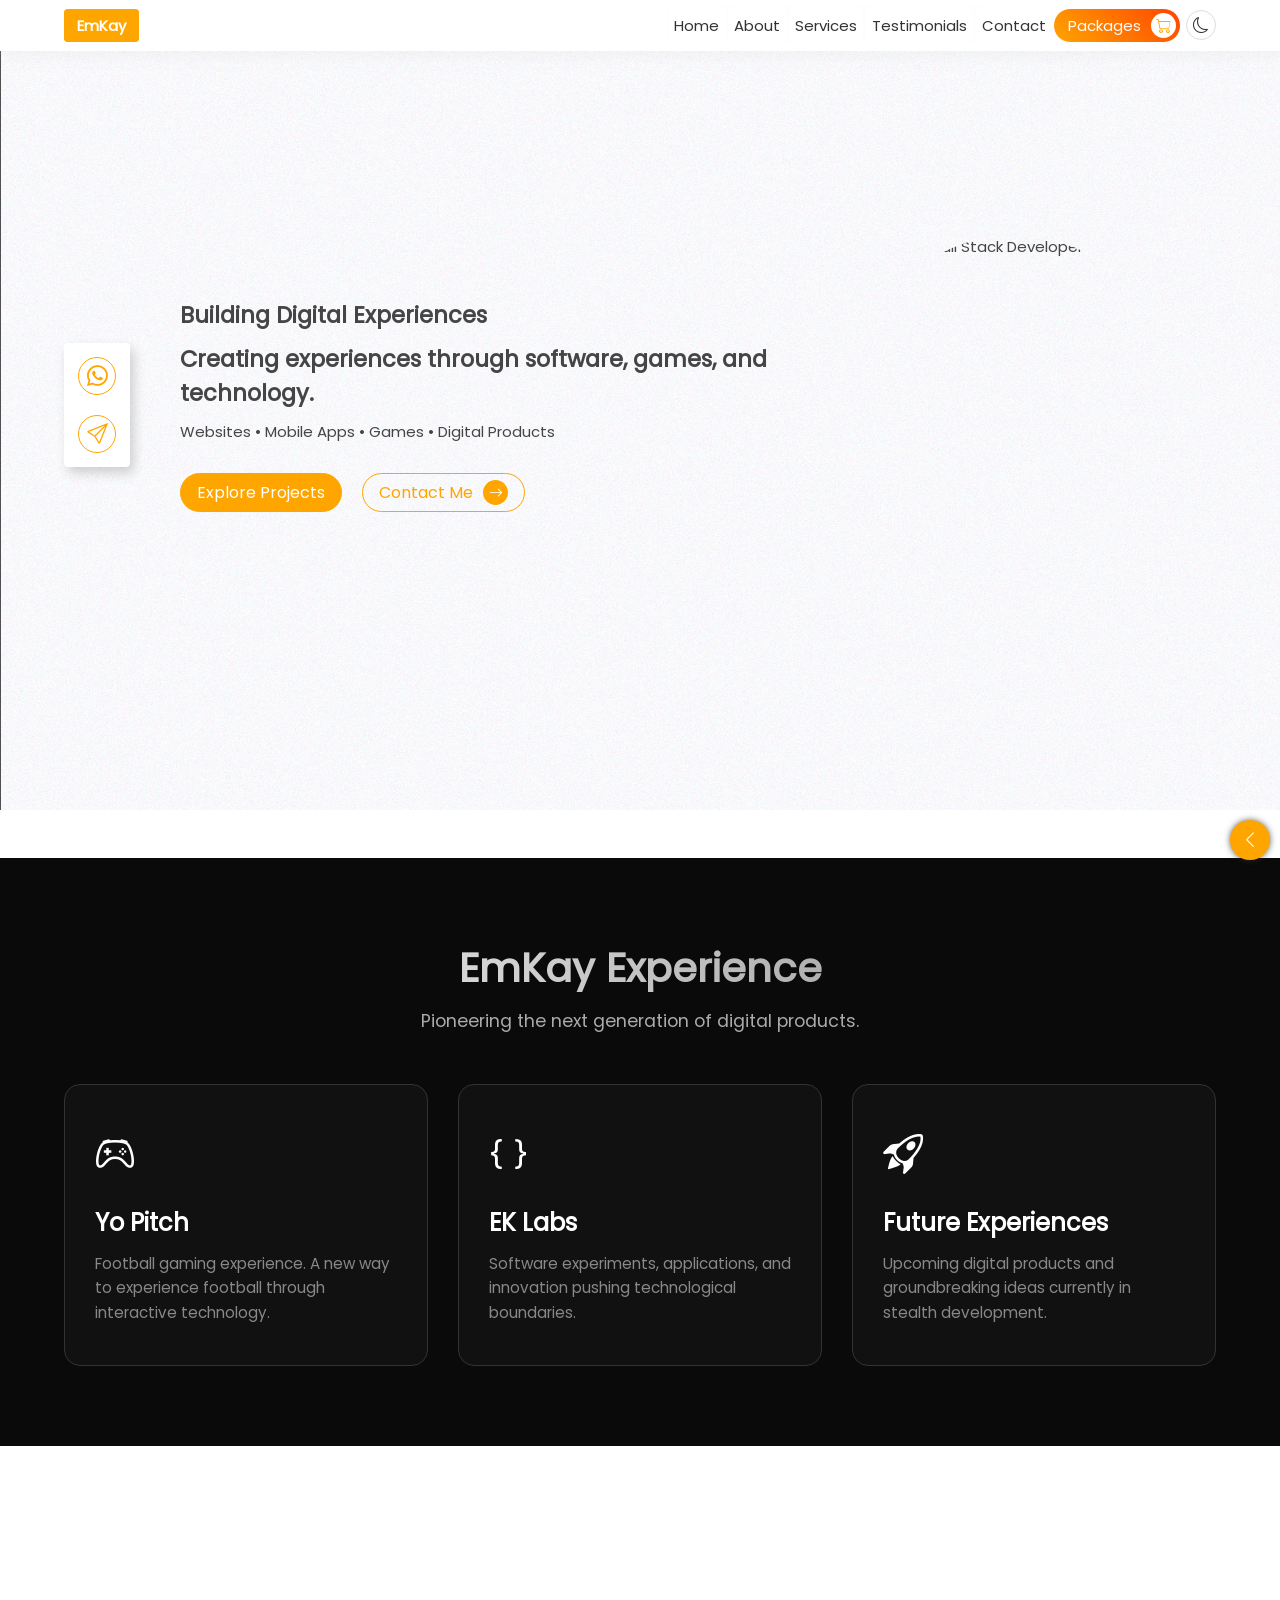
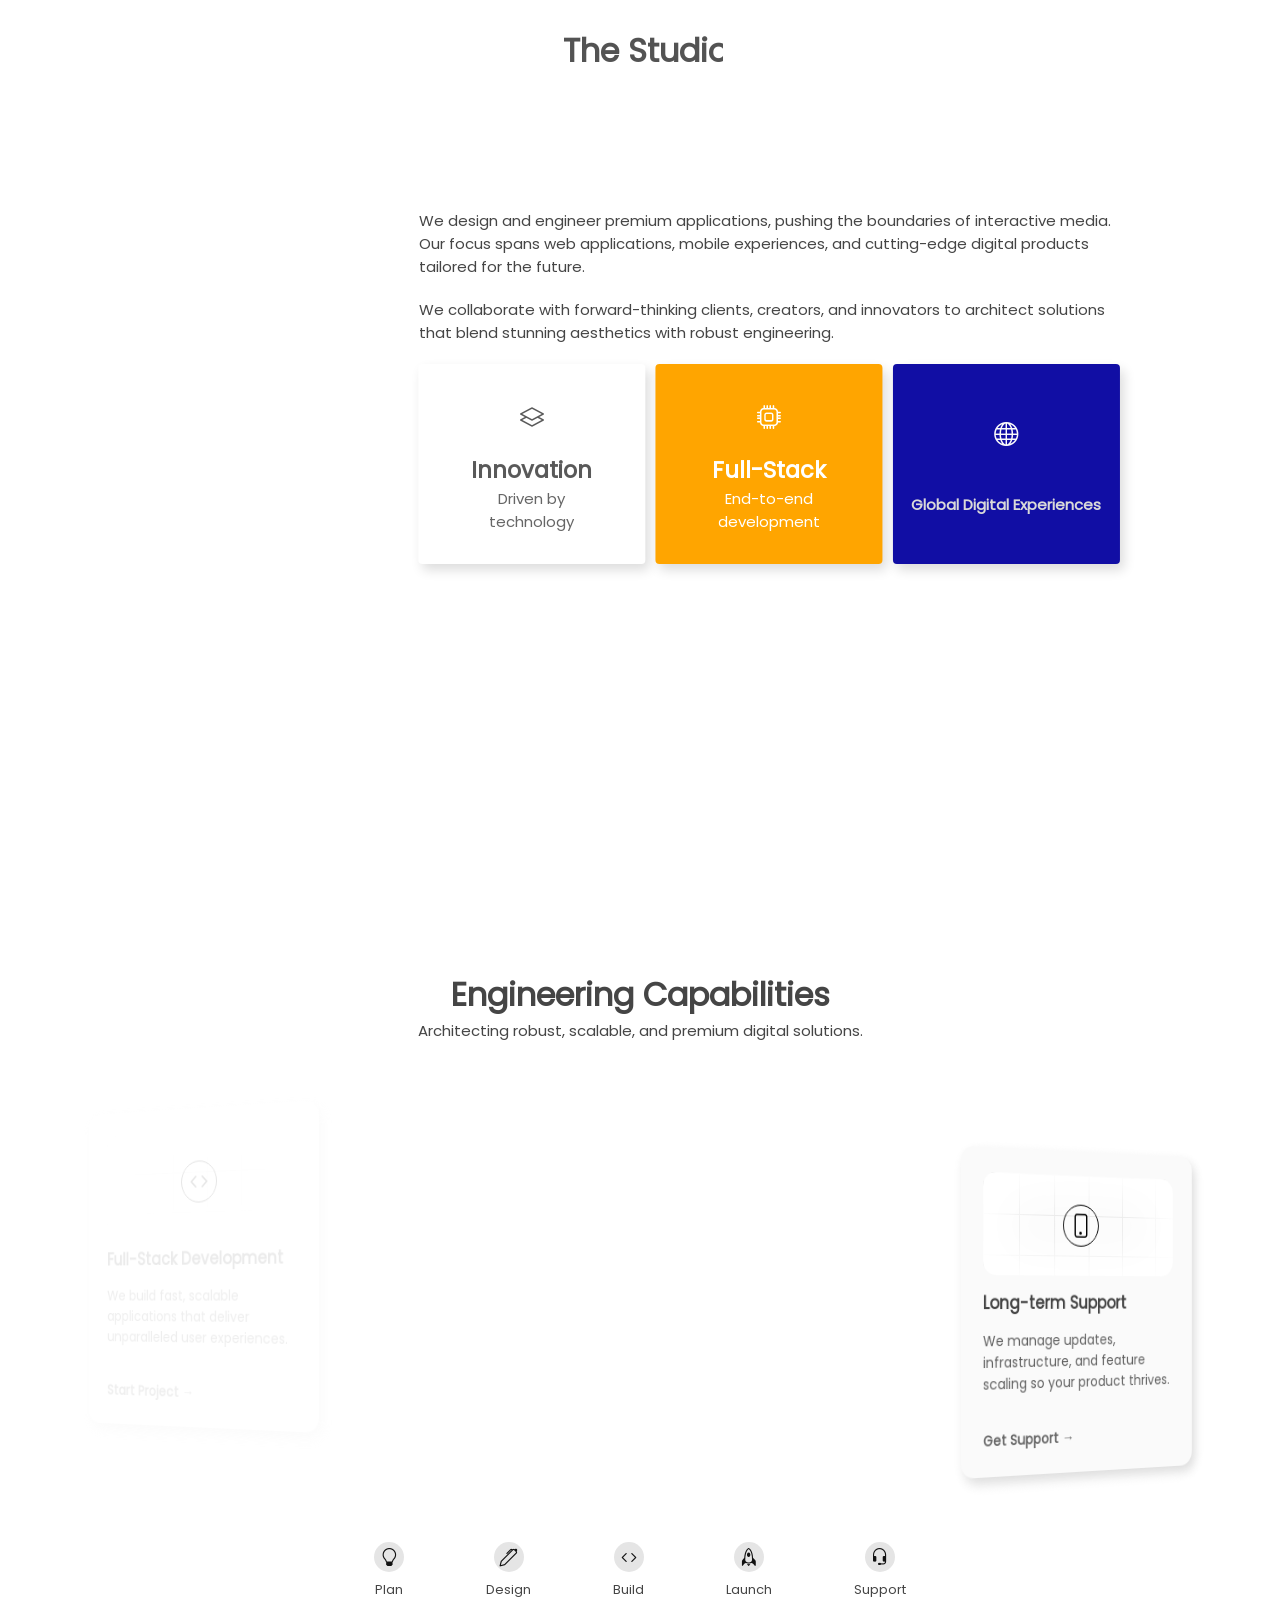
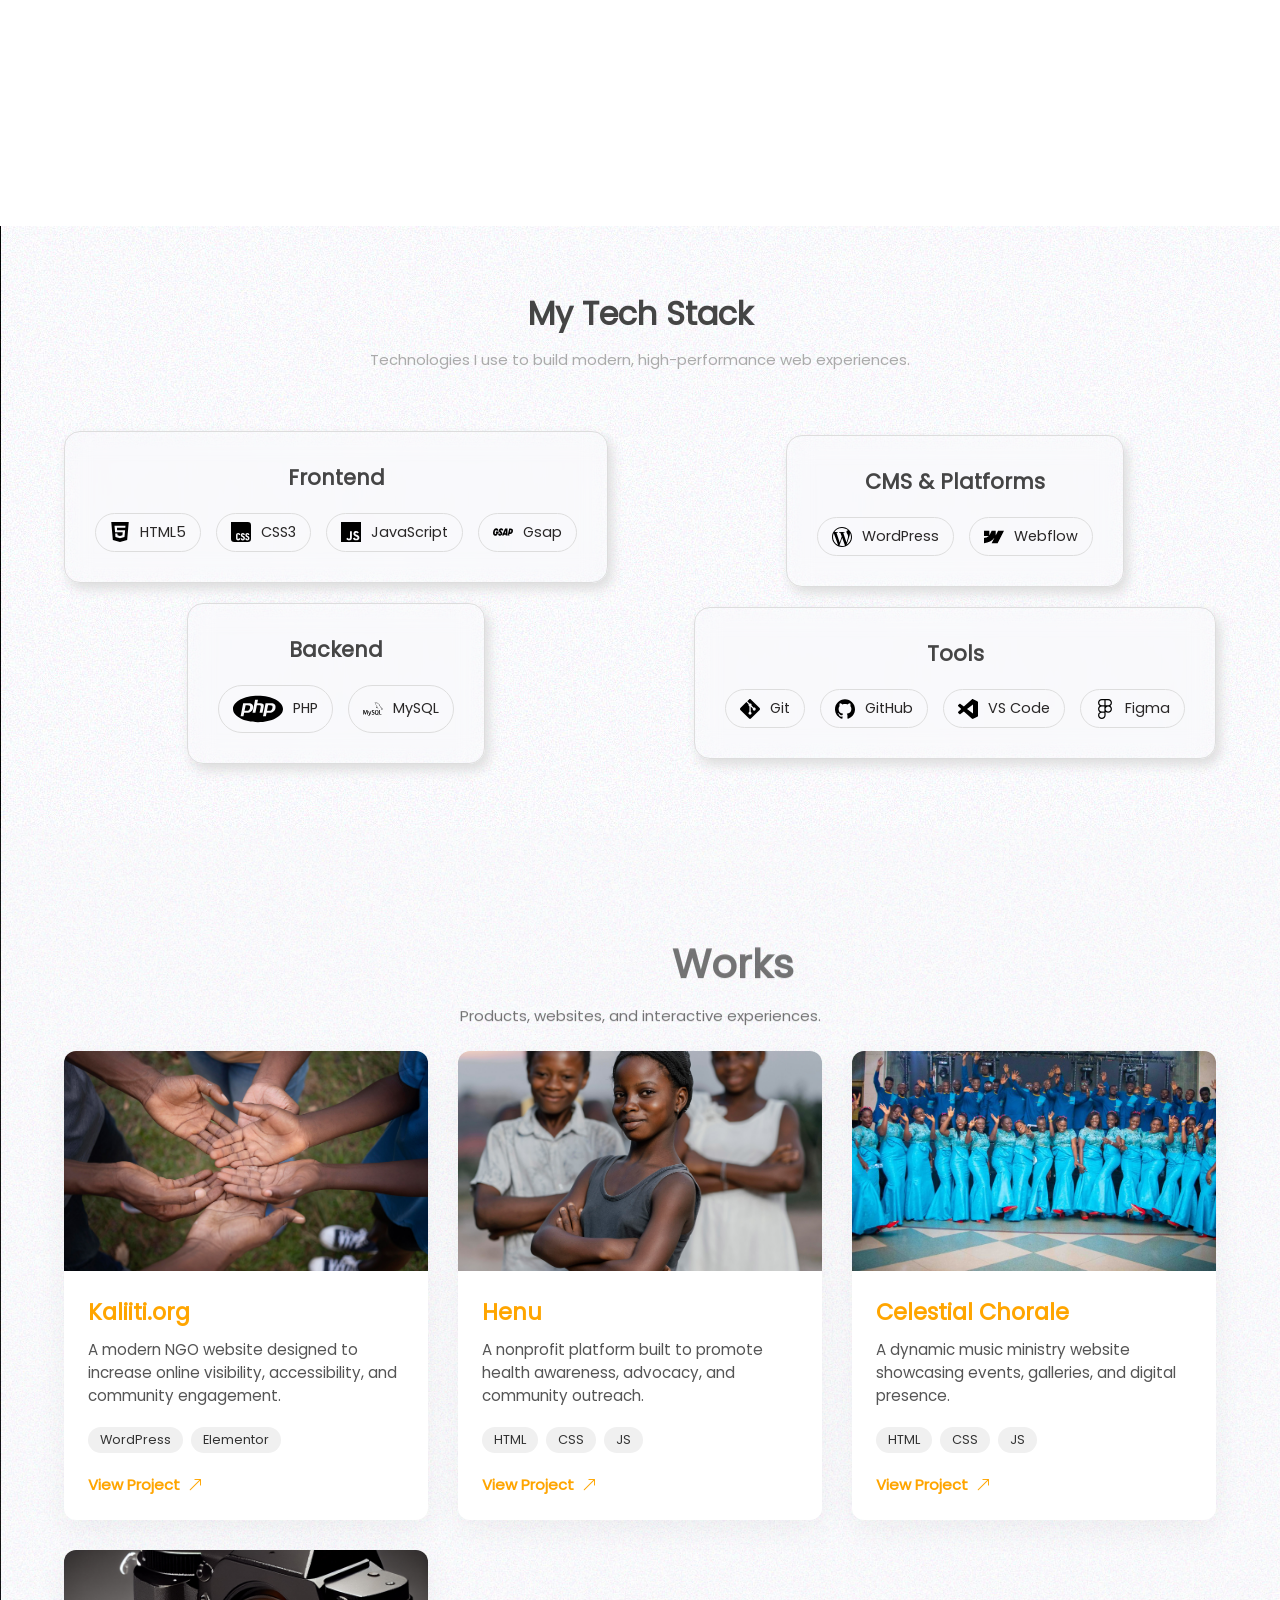
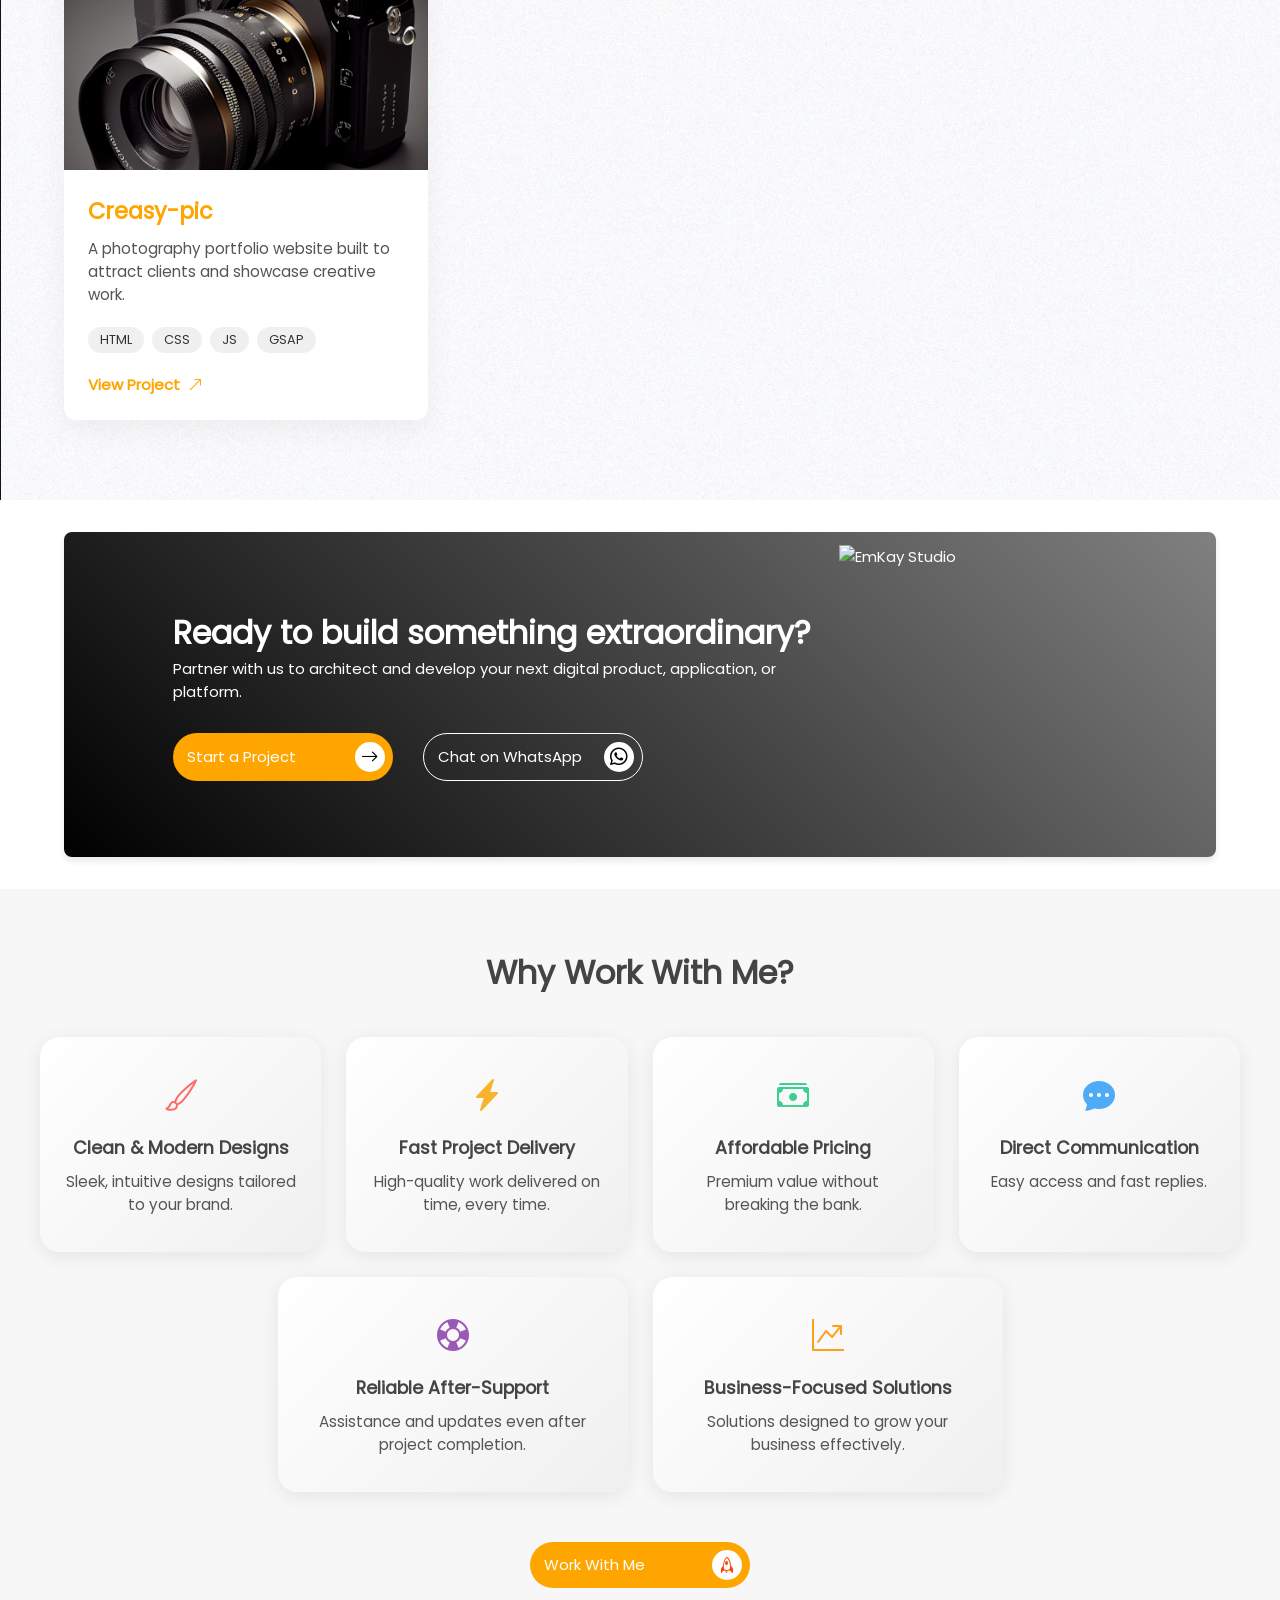
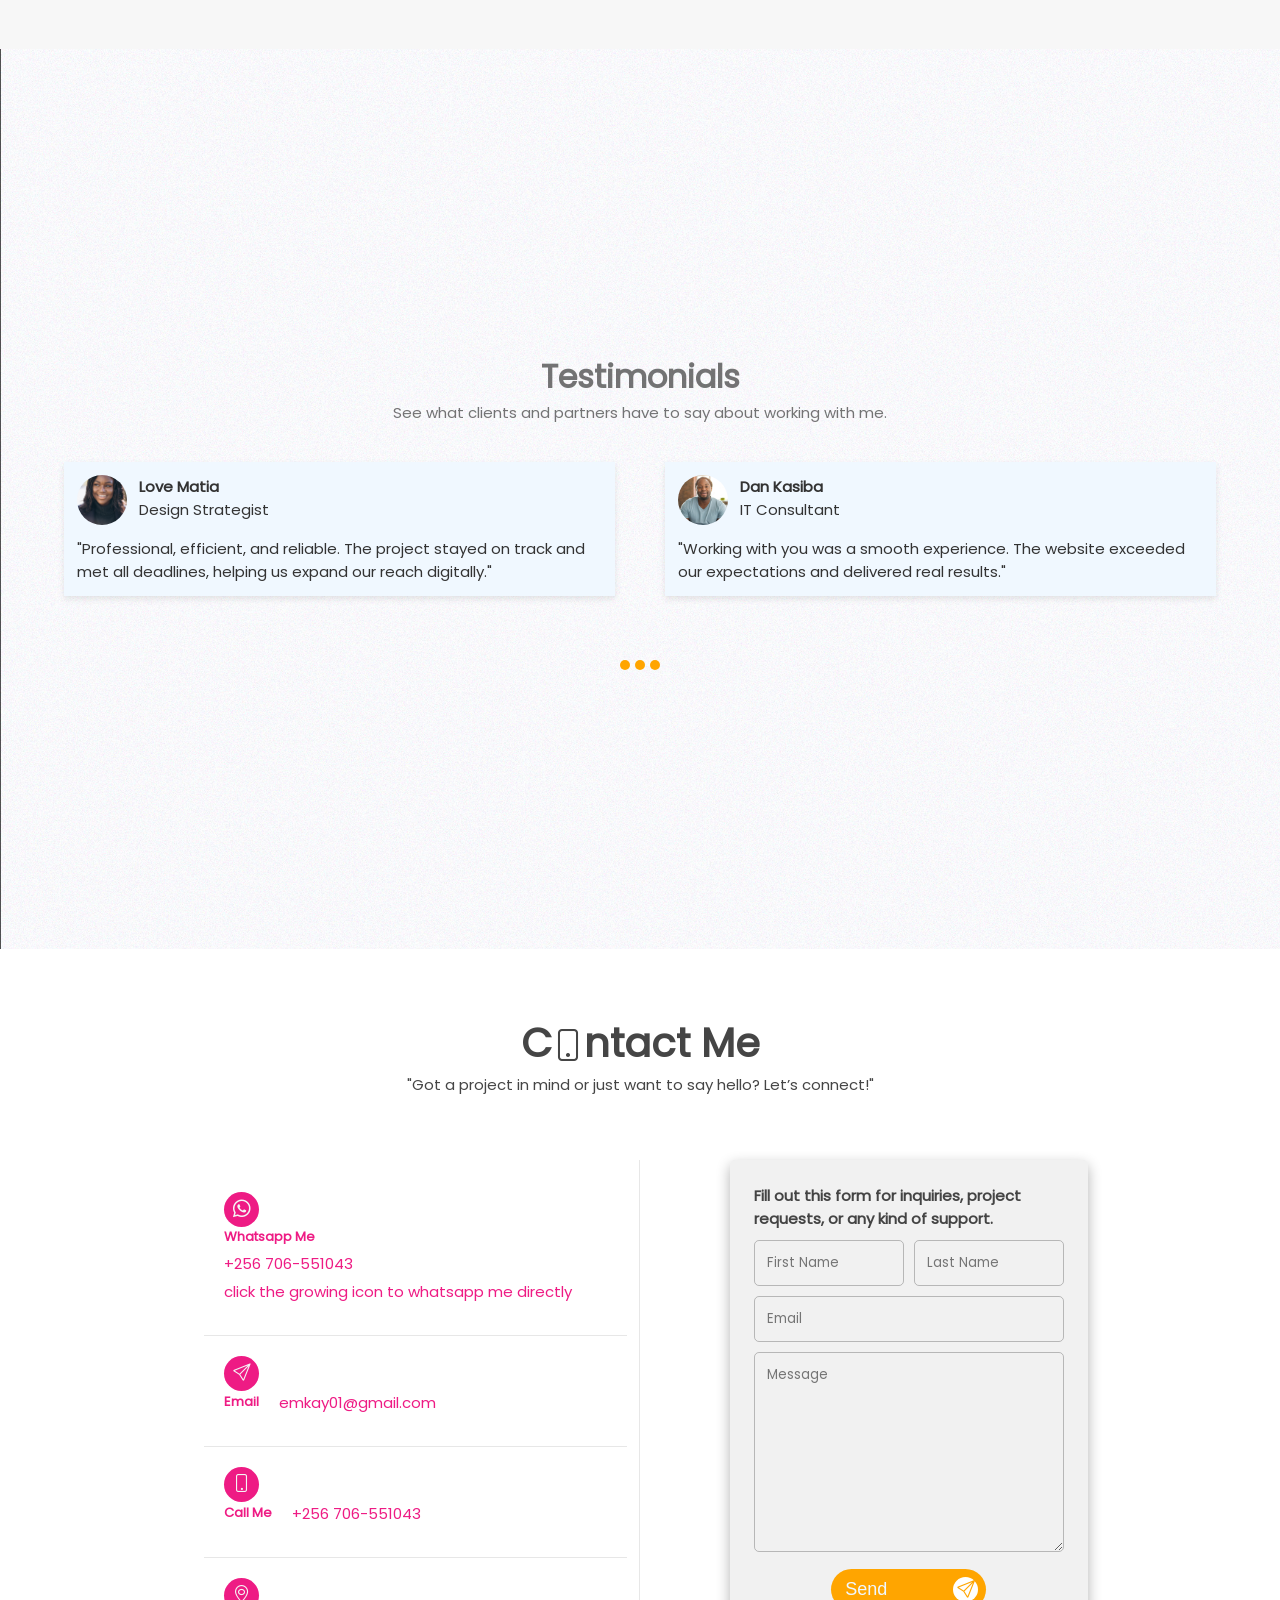
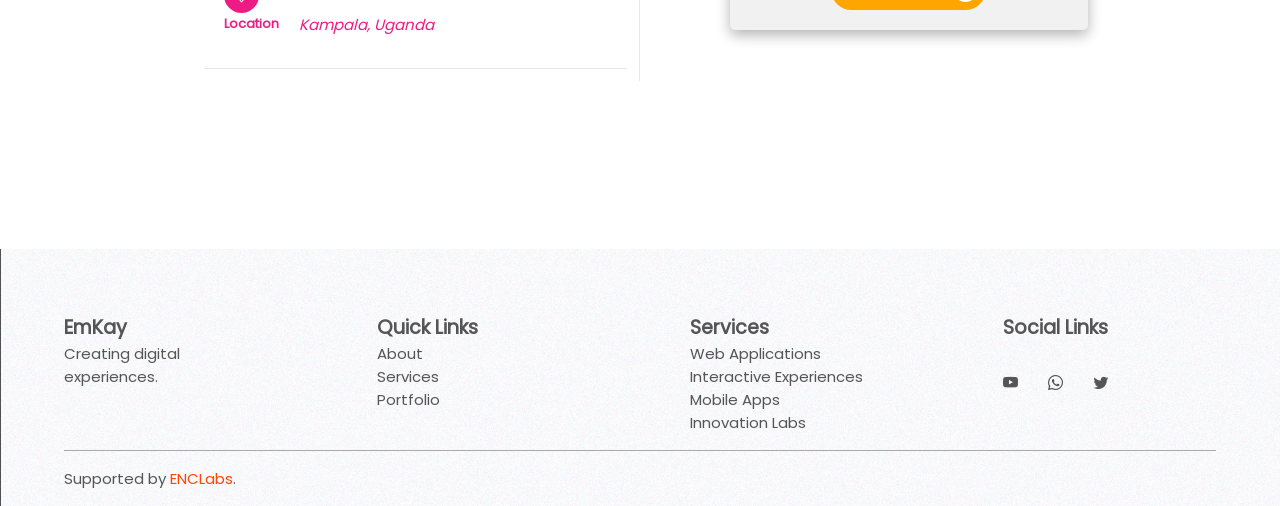
==== commit 47a16838: "feat: complete redesign for EmKay premium tech brand" ====
--- a/index.html
+++ b/index.html
@@ -5,8 +5,8 @@
     <meta name="viewport" content="width=device-width, initial-scale=1.0">
 
     <!-- PRIMARY SEO -->
-    <title>EmKay | Full-Stack Developer & Technical SEO Strategist</title>
-    <meta name="description" content="I build fast, scalable, SEO-optimized websites and software with clean code, strong performance, and real business impact.">
+    <title>EmKay | Creating Digital Experiences</title>
+    <meta name="description" content="EmKay builds digital experiences through software, games, mobile applications, and modern technology.">
     <meta name="robots" content="index, follow">
 
     <!-- CANONICAL -->
@@ -14,15 +14,15 @@
 
     <!-- OPEN GRAPH (Instagram, Facebook, WhatsApp) -->
     <meta property="og:type" content="website">
-    <meta property="og:title" content="EmKay | Full-Stack Developer & Technical SEO Strategist">
-    <meta property="og:description" content="High-performance web development with SEO built in from the ground up.">
+    <meta property="og:title" content="EmKay | Creating Digital Experiences">
+    <meta property="og:description" content="EmKay builds digital experiences through software, games, mobile applications, and modern technology.">
     <meta property="og:url" content="https://emkay.wuaze.com/">
     <meta property="og:image" content="https://emkay.wuaze.com/img/og-image.jpg?v=3">
 
     <!-- TWITTER / X -->
     <meta name="twitter:card" content="summary_large_image">
-    <meta name="twitter:title" content="EmKay | Full-Stack Developer & Technical SEO Strategist">
-    <meta name="twitter:description" content="Fast, scalable websites engineered for performance and visibility.">
+    <meta name="twitter:title" content="EmKay | Creating Digital Experiences">
+    <meta name="twitter:description" content="EmKay builds digital experiences through software, games, mobile applications, and modern technology.">
     <meta name="twitter:image" content="https://emkay.wuaze.com/img/og-image.jpg">
 
     <!-- APPLE / iOS -->
@@ -59,7 +59,7 @@
 <body class="dark">
     <header>
         <nav>
-            <div class="logo"><p>LE.</p></div>
+            <div class="logo"><p>EmKay</p></div>
 
             <div class="links">
                 <a href="#">home</a>
@@ -106,17 +106,17 @@
             </div>
 
             <div class="hero-cont">
-                <h1>Hi, I'm Emma</h1>
-                <h2>I build modern websites that help businesses attract more customers and grow online.</h2>
+                <h1>Building Digital Experiences</h1>
+                <h2>Creating experiences through software, games, and technology.</h2>
 
                 <p>
-                    Affordable, fast, and mobile-friendly websites for businesses,
-                    schools & organizations.
+                    Websites &bull; Mobile Apps &bull; Games &bull; Digital Products
                 </p>
 
-                <p>Trusted by growing businesses & organizations.</p>
-
-                <a href="#contact" class="contbtn"><span>contact me </span><i class="bi bi-arrow-right icky"></i></a>
+                <div class="hero-buttons">
+                    <a href="#portifolio" class="contbtn btn-primary"><span>Explore Projects</span></a>
+                    <a href="#contact" class="contbtn btn-secondary"><span>Contact Me </span><i class="bi bi-arrow-right icky"></i></a>
+                </div>
             </div>
 
             <div class="hero-img">
@@ -136,44 +136,69 @@
             </div>
     </section>
     <!---About--->
+    <!--- EmKay Experience --->
+    <section class="experience" id="Experience">
+        <div class="section-header">
+            <h2>EmKay Experience</h2>
+            <p>Pioneering the next generation of digital products.</p>
+        </div>
+
+        <div class="experience-grid">
+            <div class="experience-card glow-card">
+                <div class="experience-icon"><i class="bi bi-controller"></i></div>
+                <h3>Yo Pitch</h3>
+                <p>Football gaming experience. A new way to experience football through interactive technology.</p>
+            </div>
+            
+            <div class="experience-card glow-card">
+                <div class="experience-icon"><i class="bi bi-braces"></i></div>
+                <h3>EK Labs</h3>
+                <p>Software experiments, applications, and innovation pushing technological boundaries.</p>
+            </div>
+            
+            <div class="experience-card glow-card">
+                <div class="experience-icon"><i class="bi bi-rocket-takeoff"></i></div>
+                <h3>Future Experiences</h3>
+                <p>Upcoming digital products and groundbreaking ideas currently in stealth development.</p>
+            </div>
+        </div>
+    </section>
+
+    <!---About--->
     <section class="About" id="About">
 
         <div class="about-top">
-                <h2>About Me</h2>
-                <p>A little glance on who I am</p>
+                <h2>The Studio</h2>
+                <p>Our vision and commitment to technology</p>
         </div>
 
         <div class="about-body">
             <div class="about-body-img">
-                <img src="img/EM.jpg" alt="">
+                <img src="img/EM.jpg" alt="EmKay Studio">
             </div>
 
             <div class="about-cont">
                 <p class="abt-c-p">
-                    I’m a passionate web developer focused on building modern, 
-                    high-performance websites that help businesses grow online. 
+                    EmKay is a personal technology brand focused on creating meaningful digital experiences through software development, design, and innovation.
                 </p>
-                <p> I specialize in designing clean, responsive, and fast-loading 
-                    websites that improve brand trust, customer engagement, and conversions.
+                <p> We design and engineer premium applications, pushing the boundaries of interactive media. Our focus spans web applications, mobile experiences, and cutting-edge digital products tailored for the future.
                 </p>
 
-                <p> Whether you're a startup, school, NGO, church, or small business, 
-                    I help bring your ideas to life with reliable, 
-                    affordable, and professional web solutions.</p>
+                <p> We collaborate with forward-thinking clients, creators, and innovators to architect solutions that blend stunning aesthetics with robust engineering.</p>
                 <div class="about-more">
                     <div>
-                        <i class="bi bi-award icky"></i>
-                        <h2>04</h2>
-                        <p>years <br> of experince</p>
+                        <i class="bi bi-layers icky"></i>
+                        <h2>Innovation</h2>
+                        <p>Driven by <br> technology</p>
                     </div>
                     <div>
-                        <i class="bi bi-diagram-3 icky"></i>
-                        <h2>10+</h2>
-                        <p>completed <br>projects</p>
+                        <i class="bi bi-cpu icky"></i>
+                        <h2>Full-Stack</h2>
+                        <p>End-to-end <br>development</p>
                     </div>
                     <div>
-                        <i class="bi bi-emoji-smile icky"></i> <br>
-                        <h4>Trusted by Businesses & Organizations</h2>
+                        <i class="bi bi-globe icky"></i> <br>
+                        <h4>Global Digital Experiences</h4>
                     </div>
                 </div>
 
@@ -187,8 +212,8 @@
     <!--Services--->
     <section class="services" id="Services">
         <div class="services-top">
-            <h2>Services That Grow Your Business</h2>
-            <p>Digital solutions designed to attract customers, improve trust, and increase sales.</p>
+            <h2>Engineering Capabilities</h2>
+            <p>Architecting robust, scalable, and premium digital solutions.</p>
         </div>
 
         <div class="service-cards">
@@ -197,8 +222,8 @@
                 <div class="icky-hold">
                     <i class="bi bi-code icky"></i>
                 </div>
-                <h2>High-Converting Business Websites</h2>
-                <p>I build fast, modern websites that attract customers, build trust, and increase sales.</p>
+                <h2>Full-Stack Development</h2>
+                <p>We build fast, scalable applications that deliver unparalleled user experiences.</p>
                 <a href="#contact" class="service-link magnet">Start Project →</a>
             </div>
         
@@ -206,8 +231,8 @@
                 <div class="icky-hold">
                     <i class="bi bi-crop icky"></i>
                 </div>
-                <h2>Website Redesign & Performance Boost</h2>
-                <p>I transform outdated websites into lightning-fast platforms that convert visitors into leads.</p>
+                <h2>Interactive Experiences</h2>
+                <p>Transforming concepts into lightning-fast platforms equipped with dynamic interactions.</p>
                 <a href="#portifolio" class="service-link magnet">View Samples →</a>
             </div>
         
@@ -215,20 +240,19 @@
                 <div class="icky-hold">
                     <i class="bi bi-speedometer2 icky"></i>
                 </div>
-                <h2>SEO Optimization & Google Ranking Boost</h2>
+                <h2>Performance & SEO</h2>
                 <p>
-                    I optimize your website structure, speed, and content to rank higher on 
-                    Google and attract targeted organic traffic.
+                    Optimizing architecture, speed, and content to rank higher and deliver instant load times.
                 </p>
-                <a href="#contact" class="service-link magnet">Boost Rankings →</a>
+                <a href="#contact" class="service-link magnet">Optimize App →</a>
             </div>
         
             <div class="service-card tilt">
                 <div class="icky-hold">
                     <i class="bi bi-phone icky"></i>
                 </div>
-                <h2>24/7 Website Care & Support</h2>
-                <p>I manage updates, security, backups, and fixes so your site stays fast and secure.</p>
+                <h2>Long-term Support</h2>
+                <p>We manage updates, infrastructure, and feature scaling so your product thrives.</p>
                 <a href="#contact" class="service-link magnet">Get Support →</a>
             </div>
         
@@ -384,110 +408,72 @@
     </section>
 
     <!---portifolio-->
-    <section class="portifolio fl-c" id="portifolio">
+    <section class="portifolio" id="portifolio">
         <div class="portifolio-top skills-top">
-            <h2>Recent Projects</h2>
-            <p>Web solutions built to deliver real impact.</p>
-        </div>
-    
-        <div class="slides ctr">
-            <!-- FEATURED -->
-            <div class="slide" data-index="0">
-                <div class="img">
-                    <img src="img/ngo01.jpg" alt="">
-                </div>
-
-                <div class="slide-cont">
+            <h2>Selected Works</h2>
+            <p>Products, websites, and interactive experiences.</p>
+        </div>
+    
+        <div class="project-grid">
+            <!-- Project 1 -->
+            <div class="project-card">
+                <div class="project-img">
+                    <img src="img/ngo01.jpg" alt="Kaliiti.org">
+                </div>
+                <div class="project-info">
                     <h3>Kaliiti.org</h3>
-                    <p>
-                        A modern NGO website designed to increase online visibility, 
-                        accessibility, and community engagement.
-                    </p>
-
-                    <div class="stack-used fl">
-                        <p>WordPress</p>
-                        <p>Elementor</p>
-                        <!-- <p>JS</p> -->
-                    </div>
-
-                    <a class="btn" href="kaliiti.org">Visit Site</a>
-                </div>
-            </div>
-
-            <div class="slide active" data-index="1">
-                <div class="img">
-                    <img src="img/ngo02.jpg" alt="">
-                </div>
-
-                <div class="slide-cont">
+                    <p>A modern NGO website designed to increase online visibility, accessibility, and community engagement.</p>
+                    <div class="tech-tags">
+                        <span>WordPress</span><span>Elementor</span>
+                    </div>
+                    <a href="https://kaliiti.org" class="project-link">View Project <i class="bi bi-arrow-up-right"></i></a>
+                </div>
+            </div>
+
+            <!-- Project 2 -->
+            <div class="project-card">
+                <div class="project-img">
+                    <img src="img/ngo02.jpg" alt="Henu">
+                </div>
+                <div class="project-info">
                     <h3>Henu</h3>
-                    <p> A nonprofit platform built to promote health awareness, 
-                        advocacy, and community outreach.
-                    </p>
-
-                    <div class="stack-used fl">
-                        <p>HTML</p>
-                        <p>CSS</p>
-                        <p>JS</p>
-                    </div>
-
-                    <a class="btn" href="#">Visit Site</a>
-                </div>
-            </div>
-
-            <div class="slide" data-index="2">
-                <div class="img">
-                    <img src="img/110_E.jpg" alt="">
-                </div>
-
-                <div class="slide-cont">
-                    <h3>Celestrial Chorale</h3>
-                    <p>
-                       A dynamic music ministry website showcasing events, galleries, and digital presence.
-                    </p>
-
-                    <div class="stack-used fl">
-                        <p>HTML</p>
-                        <p>CSS</p>
-                        <p>JS</p>
-                    </div>
-
-                    <a class="btn" href="#">Visit Site</a>
-                </div>
-            </div>
-
-            <div class="slide" data-index="2">
-                <div class="img">
-                    <img src="img/cam02.jpg" alt="">
-                </div>
-
-                <div class="slide-cont">
+                    <p>A nonprofit platform built to promote health awareness, advocacy, and community outreach.</p>
+                    <div class="tech-tags">
+                        <span>HTML</span><span>CSS</span><span>JS</span>
+                    </div>
+                    <a href="#" class="project-link">View Project <i class="bi bi-arrow-up-right"></i></a>
+                </div>
+            </div>
+
+            <!-- Project 3 -->
+            <div class="project-card">
+                <div class="project-img">
+                    <img src="img/110_E.jpg" alt="Celestial Chorale">
+                </div>
+                <div class="project-info">
+                    <h3>Celestial Chorale</h3>
+                    <p>A dynamic music ministry website showcasing events, galleries, and digital presence.</p>
+                    <div class="tech-tags">
+                        <span>HTML</span><span>CSS</span><span>JS</span>
+                    </div>
+                    <a href="#" class="project-link">View Project <i class="bi bi-arrow-up-right"></i></a>
+                </div>
+            </div>
+
+            <!-- Project 4 -->
+            <div class="project-card">
+                <div class="project-img">
+                    <img src="img/cam02.jpg" alt="Creasy-pic">
+                </div>
+                <div class="project-info">
                     <h3>Creasy-pic</h3>
-                    <p>
-                        A photography portfolio website built to attract clients and showcase creative work.
-                    </p>
-
-                    <div class="stack-used fl">
-                        <p>HTML</p>
-                        <p>CSS</p>
-                        <p>JS</p>
-                        <p>Gsap</p>
-                        <p>SplitType</p>
-                    </div>
-
-                    <a class="btn" href="https://emkay.github.io/RCMF/">Visit Site</a>
-                </div>
-            </div>
-
-        </div>
-
-
-    
-        <!-- Slide Dots -->
-        <div class="dots">
-            <div class="dot"></div>
-            <div class="dot active"></div>
-            <div class="dot"></div>
+                    <p>A photography portfolio website built to attract clients and showcase creative work.</p>
+                    <div class="tech-tags">
+                        <span>HTML</span><span>CSS</span><span>JS</span><span>GSAP</span>
+                    </div>
+                    <a href="https://emkay.github.io/RCMF/" class="project-link">View Project <i class="bi bi-arrow-up-right"></i></a>
+                </div>
+            </div>
         </div>
     </section>
     
@@ -496,13 +482,12 @@
     <section class="me">
         <div class="me-container">
             <div class="me-cotent">
-                <h2>Ready to grow your business online?</h2>
-                <p>Let’s build a professional website that helps your business 
-                    attract customers, build trust, and increase sales.
+                <h2>Ready to build something extraordinary?</h2>
+                <p>Partner with us to architect and develop your next digital product, application, or platform.
                  </p>
                 
                  <div class="cta-btns fl">
-                    <a href="#contact" class="btn">Get My Website <i class="bi bi-arrow-right icy"></i></a>
+                    <a href="#contact" class="btn">Start a Project <i class="bi bi-arrow-right icy"></i></a>
                     <a href="https://wa.me/+256706551043?text=Hello%20there!" target="_blank" rel="noopener noreferrer">
                         <p>Chat on WhatsApp</p> <i class="bi bi-whatsapp icy"></i>
                     </a>
@@ -511,7 +496,7 @@
 
 
             <div class="me-img">
-                <img src="img/emmanuel.png" alt="">
+                <img src="img/emmanuel.png" alt="EmKay Studio">
             </div>
         </div>
 
@@ -738,12 +723,9 @@
     <footer>
        <div class="footer-content">
             <div class="footer-About">
-                <h2>LE.</h2>
+                <h2>EmKay</h2>
                 <p> 
-                    I build fast, scalable software and websites — 
-                    engineered for performance, 
-                    clean code, and
-                    real-world business impact.
+                    Creating digital experiences.
                 </p>
             </div>
 
@@ -752,22 +734,22 @@
                <div class="foot-links">
                 <a href="#About">About</a>
                 <a href="#Services">Services</a>
-                <a href="#portifolio">portifolio</a>
+                <a href="#portifolio">Portfolio</a>
                </div>
             </div>
 
             <div class="footer-nav">
                 <h2>Services</h2>
                <div class="foot-links">
-                <a href="#Services">Web Development</a>
-                <a href="#Services">Mobile App Development</a>
-                <a href="#Services">Maintenance & Support</a>
-                <a href="#Services">Seo-optmization</a>
+                <a href="#Services">Web Applications</a>
+                <a href="#Services">Interactive Experiences</a>
+                <a href="#Services">Mobile Apps</a>
+                <a href="#Services">Innovation Labs</a>
                </div>
             </div>
 
             <div class="footer-socials">
-                <h2>social Link</h2>
+                <h2>Social Links</h2>
                 <div class="icons">
                     <i class="bi bi-youtube icky"></i>
                     <i class="bi bi-whatsapp icky"></i>
@@ -777,9 +759,7 @@
        </div>
 
        <div class="copy-ryt">
-            <p> &copy; 2025 : All rights reserved</p>
-            <p> built with <i class="fas fa-heart" style="color: orangered;"></i> by EK</p>
-            <p> sponsored by <a href="https://enclabs.wuaze.com/" style="text-decoration: none; color: orangered;">ENCLabs</a></p>
+            <p> Supported by <a href="https://enclabs.wuaze.com/" style="text-decoration: none; color: orangered;">ENCLabs</a>.</p>
        </div>
     </footer>
 
--- a/css/home.css
+++ b/css/home.css
@@ -20,26 +20,34 @@
     gap: 10px;
     flex-direction: column;
 
+    .hero-buttons {
+        display: flex;
+        gap: 20px;
+        margin-top: 20px;
+    }
+
     .contbtn{
-        width: 150px;
+        width: max-content;
+        min-width: 150px;
         min-height: 28px;
         opacity: 0;
-        padding: 6px;
+        padding: 6px 16px;
         display: flex;
         align-items: center;
-        justify-content: space-between;
+        justify-content: center;
+        gap: 10px;
         font-size: 16px;
         font-weight: 500;
-        border: none;
+        border: 1px solid var(--background);
         border-radius: 30px;
-        background: var(--background);
+        background: transparent;
         transition: 0.5s;
         transform: scale(0.5);
         text-decoration: none;
 
         span{
-            padding-left: 0.5rem;
-            color: #fff;
+            color: var(--background);
+            transition: 0.3s;
         }
 
         .icky{
@@ -48,25 +56,40 @@
             display: flex;
             align-items: center;
             justify-content: center;
-            background: #fff;
+            background: var(--background);
             border-radius: 100%;
-            color: orange;
+            color: #fff;
             padding: 4px;
-            font-size: 18px;
-        }
-    }
-
-    .contbtn:hover{
-        background: none;
-        border: 1px solid orange;
+            font-size: 14px;
+        }
+    }
+
+    .btn-primary {
+        background: var(--background);
+        border: 1px solid var(--background);
+        span {
+            color: #fff;
+        }
+    }
+
+    .btn-primary:hover {
+        background: transparent;
+        span {
+            color: var(--background);
+        }
+    }
+
+    .btn-secondary:hover{
+        background: var(--background);
         box-shadow: var(--box-shadow);
-        cursor: pointer;
-        color: orange;
-    }
-
-    .contbtn:hover .icky{
-        background: orange;
-        color: #fff;
+        span {
+            color: #fff;
+        }
+    }
+
+    .btn-secondary:hover .icky{
+        background: #fff;
+        color: var(--background);
     }
     }
 
@@ -635,262 +658,199 @@
 /* portifolio */
 .portifolio {
     width: 100%;
-    height: 100vh;
-    padding: 5rem 2rem;
-    gap: 30px;
+    min-height: 100vh;
+    padding: 5rem 4rem;
     background-image: url(../img/tst_bck-02.jpg);
     background-size: cover;
 
     .portifolio-top{
-
+        text-align: center;
+        margin-bottom: 50px;
         h2{
-            font-size: 2rem;
-        }
-    }
-
-    .slides{
-        height: 500px;
-        gap: 20px;
-        transition: all 1s ease-in-out;
-        /* background: pink; */
-
-        .slide{
-            width: 80px;
-            height: 380px;
-            transform: scale(0.9);
-            box-shadow: var(--shad-2);
-            border-radius: 4px;
-            overflow: clip;
-            position: relative;
-            transition: all 1s ease;
-
-            .img{
-                position: absolute;
-                top: -120%;
-            }
-
-            .slide-cont{
-                position: relative;
-                display: flex;
-                flex-direction: column;
-                gap: 2px;
-
-                h3{
-                    min-width: 280%;
-                    position: relative;
-                    padding: 4px;
-                    border-radius: 4px;
-                    top: 120px;
-                    left: -80px;
-                    transform: rotate(90deg);
-                    text-align: center;
-                    background: goldenrod;
-                }
-
-                p{
-                    position: absolute;
-                    left: 120%;
-                }
-                .stack-used{
-                    position: absolute;
-                    right: -120%;
-                }
-            }
-
-            .btn{
-                position: absolute;
-                left: -150%;
-            }
-        }
-
-        .slide.active{
-            width: 400px;
-            padding: 14px;
-            transform: scale(1);
-            background: #fff;
-
-            .img{
-                width: 100%;
-                height: 160px;
-                position: relative;
-                border-radius: 8px;
-                overflow: clip;
-                top: 0%;
-            }
-
-            .slide-cont{
-                position: relative;
-
-                h3{
-                    width: 100%;
-                    position: relative;
-                    top: 0;
-                    left: 0%;
-                    transform: rotate(0deg);
-                    text-align: left;
-                    background: transparent;
-                }
-
-                p{
-                    position: relative;
-                    left: 0%;
-                }
-
-                .stack-used{
-                    gap: 10px;
-                    position: relative;
-                    right: 0%;
-
-                    p{
-                        background: #000;
-                        color: #fff;
-                        padding: 4px 14px;
-                        border-radius: 24px;
-                    }
-                }
-
-                .btn{
-                    position: relative;
-                    left: 0%;
-                    margin-top: 10px;
-                }
-            }
-        }
-
-    }
-
-    .slides:hover .slide{
-            width: 80px;
-            height: 380px;
-            transform: scale(0.9);
-            box-shadow: var(--shad-2);
-            border-radius: 4px;
-            overflow: clip;
-            position: relative;
-            transition: all 1s ease;
-
-            .img{
-                position: absolute;
-                top: -120%;
-            }
-
-            .slide-cont{
-                position: relative;
-                display: flex;
-                flex-direction: column;
-                gap: 2px;
-
-                h3{
-                    width: 150%;
-                    height: auto !important;
-                    position: relative;
-                    top: 120px;
-                    transform: rotate(90deg);
-                    text-align: center;
-                    background: goldenrod;
-                }
-
-                p{
-                    position: absolute;
-                    left: 120%;
-                }
-                .stack-used{
-                    position: absolute;
-                    right: -120%;
-                }
-            }
-
-            .btn{
-                position: absolute;
-                left: -150%;
-            }
-    }
-
-    .slides:hover .slide.active{
-        background: transparent;
-        .slide-cont{
-            position: relative;
-
-            p{
-                position: absolute;
-                left: 320px;
-            }
-
-            /* .stack-used{
-                position: absolute;
-                left: 320px;
-            } */
-        }
-
-        h3{
-            left: -50px;
-        }
-
-        .btn{
-            position: absolute;
-            left: 220%;
-        }
-    }
-
-    .slides:hover .slide:hover{
-            width: 400px;
-            height: 380px;
-            padding: 14px;
-            transform: scale(1);
-            display: flex;
-            flex-direction: column;
-            justify-content: space-between;
-            background: #fff;
-
-            .img{
-                width: 100%;
-                height: 160px;
-                position: relative;
-                top: 0%;
-                overflow: clip;
-                border-radius: 8px;
-            }
-
-            .slide-cont{
-                position: relative;
-
-                h3{
-                    width: 100%;
-                    height: auto !important;
-                    position: relative;
-                    top: 0;
-                    left: 0%;
-                    transform: rotate(0deg);
-                    text-align: left;
-                    background: transparent;
-                }
-
-                p{
-                    position: relative;
-                    left: 0%;
-                    font-size: 0.9rem;
-                }
-
-                .stack-used{
-                    gap: 10px;
-                    position: relative;
-                    right: 0%;
-
-                    p{
-                        background: #000;
-                        color: #fff;
-                        padding: 4px 14px;
-                        border-radius: 24px;
-                    }
-                }
-
-                .btn{
-                    position: relative;
-                    left: 0%;
-                    margin-top: 10px;
-                }
-            }
-    }
+            font-size: 2.5rem;
+        }
+        p {
+            color: var(--text-muted);
+            margin-top: 10px;
+        }
+    }
+
+    .project-grid {
+        display: grid;
+        grid-template-columns: repeat(auto-fit, minmax(300px, 1fr));
+        gap: 30px;
+        width: 100%;
+    }
+
+    .project-card {
+        background: #fff;
+        border-radius: 12px;
+        overflow: hidden;
+        box-shadow: 0 10px 30px rgba(0,0,0,0.05);
+        transition: transform 0.4s ease, box-shadow 0.4s ease;
+        display: flex;
+        flex-direction: column;
+    }
+
+    .project-card:hover {
+        transform: translateY(-10px);
+        box-shadow: 0 20px 40px rgba(0,0,0,0.1);
+    }
+
+    .project-img {
+        width: 100%;
+        height: 220px;
+        overflow: hidden;
+    }
+
+    .project-img img {
+        width: 100%;
+        height: 100%;
+        object-fit: cover;
+        transition: transform 0.6s ease;
+    }
+
+    .project-card:hover .project-img img {
+        transform: scale(1.05);
+    }
+
+    .project-info {
+        padding: 24px;
+        display: flex;
+        flex-direction: column;
+        flex-grow: 1;
+    }
+
+    .project-info h3 {
+        font-size: 1.4rem;
+        margin-bottom: 10px;
+        color: var(--background);
+    }
+
+    .project-info p {
+        font-size: 0.95rem;
+        color: #555;
+        line-height: 1.5;
+        margin-bottom: 20px;
+        flex-grow: 1;
+    }
+
+    .tech-tags {
+        display: flex;
+        flex-wrap: wrap;
+        gap: 8px;
+        margin-bottom: 20px;
+    }
+
+    .tech-tags span {
+        background: #f0f0f0;
+        color: #333;
+        font-size: 0.8rem;
+        padding: 4px 12px;
+        border-radius: 20px;
+        font-weight: 500;
+    }
+
+    .project-link {
+        display: inline-flex;
+        align-items: center;
+        gap: 8px;
+        font-weight: 600;
+        color: var(--background);
+        text-decoration: none;
+        transition: color 0.3s ease;
+        margin-top: auto;
+    }
+
+    .project-link:hover {
+        color: orange;
+    }
+}
+
+/* EmKay Experience Section */
+.experience {
+    width: 100%;
+    padding: 5rem 4rem;
+    background: #0a0a0a;
+    color: #fff;
+    text-align: center;
+}
+
+.experience .section-header {
+    margin-bottom: 50px;
+}
+
+.experience .section-header h2 {
+    font-size: 2.5rem;
+    background: linear-gradient(90deg, #fff, #888);
+    -webkit-background-clip: text;
+    -webkit-text-fill-color: transparent;
+}
+
+.experience .section-header p {
+    color: #aaa;
+    margin-top: 10px;
+    font-size: 1.1rem;
+}
+
+.experience-grid {
+    display: grid;
+    grid-template-columns: repeat(auto-fit, minmax(280px, 1fr));
+    gap: 30px;
+    margin-top: 40px;
+}
+
+.glow-card {
+    background: #111;
+    border: 1px solid #333;
+    border-radius: 16px;
+    padding: 40px 30px;
+    text-align: left;
+    position: relative;
+    overflow: hidden;
+    transition: transform 0.4s ease, border-color 0.4s ease;
+    z-index: 1;
+}
+
+.glow-card::before {
+    content: "";
+    position: absolute;
+    top: -50%;
+    left: -50%;
+    width: 200%;
+    height: 200%;
+    background: radial-gradient(circle, rgba(255,255,255,0.05) 0%, transparent 60%);
+    opacity: 0;
+    transition: opacity 0.4s ease;
+    z-index: -1;
+    pointer-events: none;
+}
+
+.glow-card:hover {
+    transform: translateY(-5px);
+    border-color: #555;
+}
+
+.glow-card:hover::before {
+    opacity: 1;
+}
+
+.experience-icon {
+    font-size: 2.5rem;
+    margin-bottom: 20px;
+    color: #fff;
+}
+
+.glow-card h3 {
+    font-size: 1.5rem;
+    margin-bottom: 12px;
+    font-weight: 600;
+}
+
+.glow-card p {
+    color: #888;
+    line-height: 1.6;
+    font-size: 0.95rem;
 }
 
 
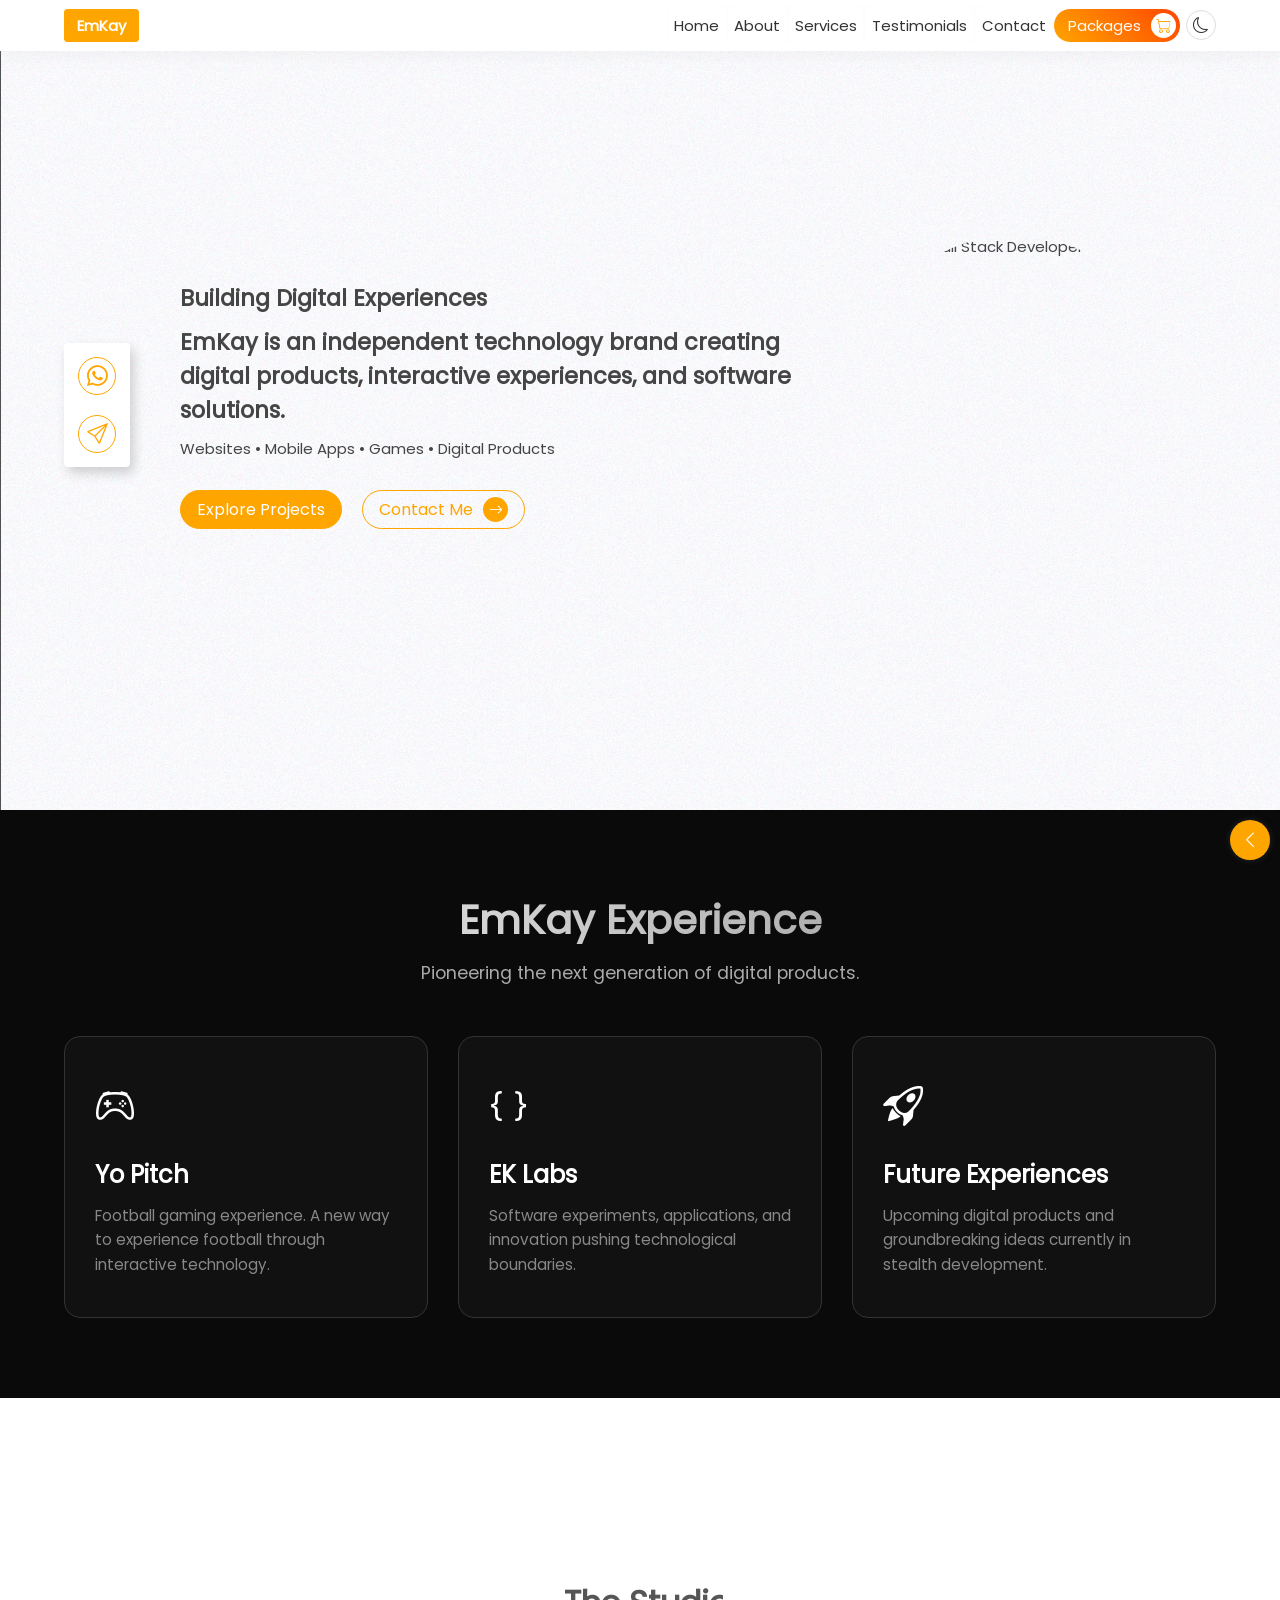
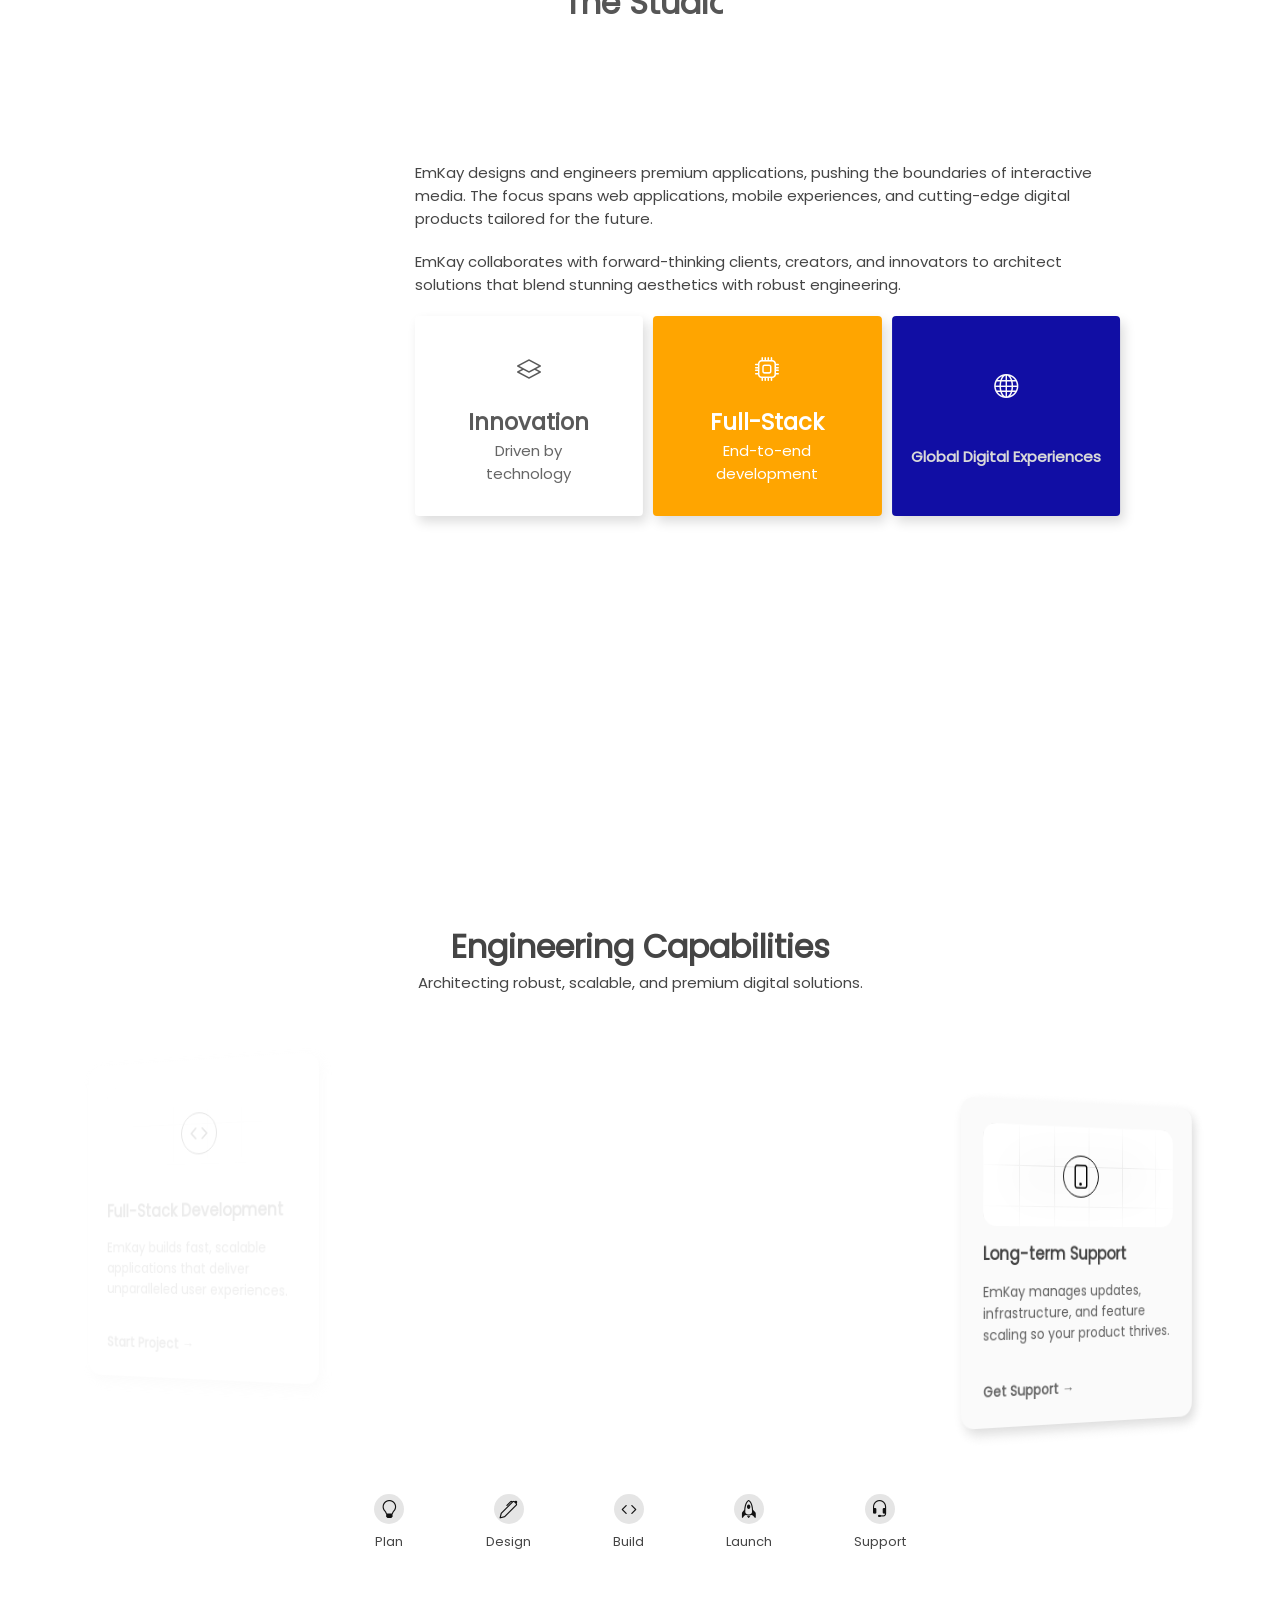
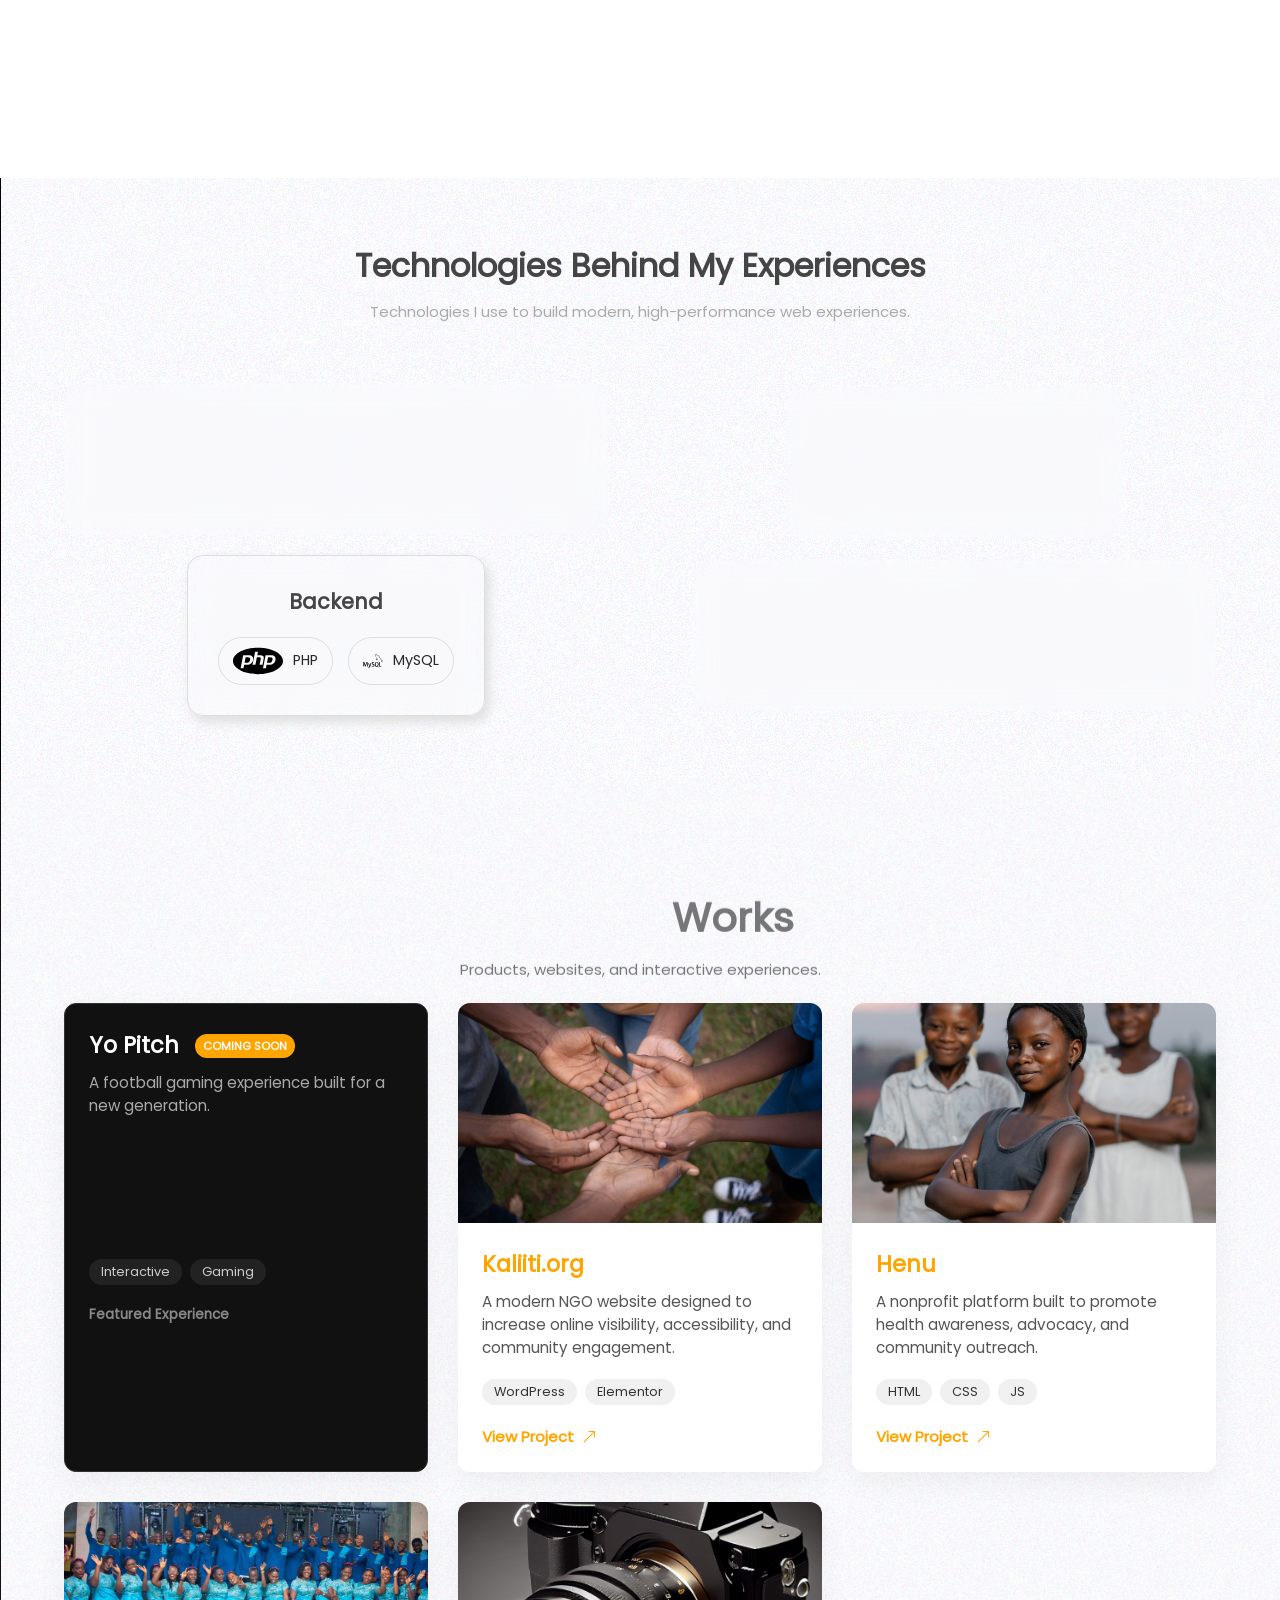
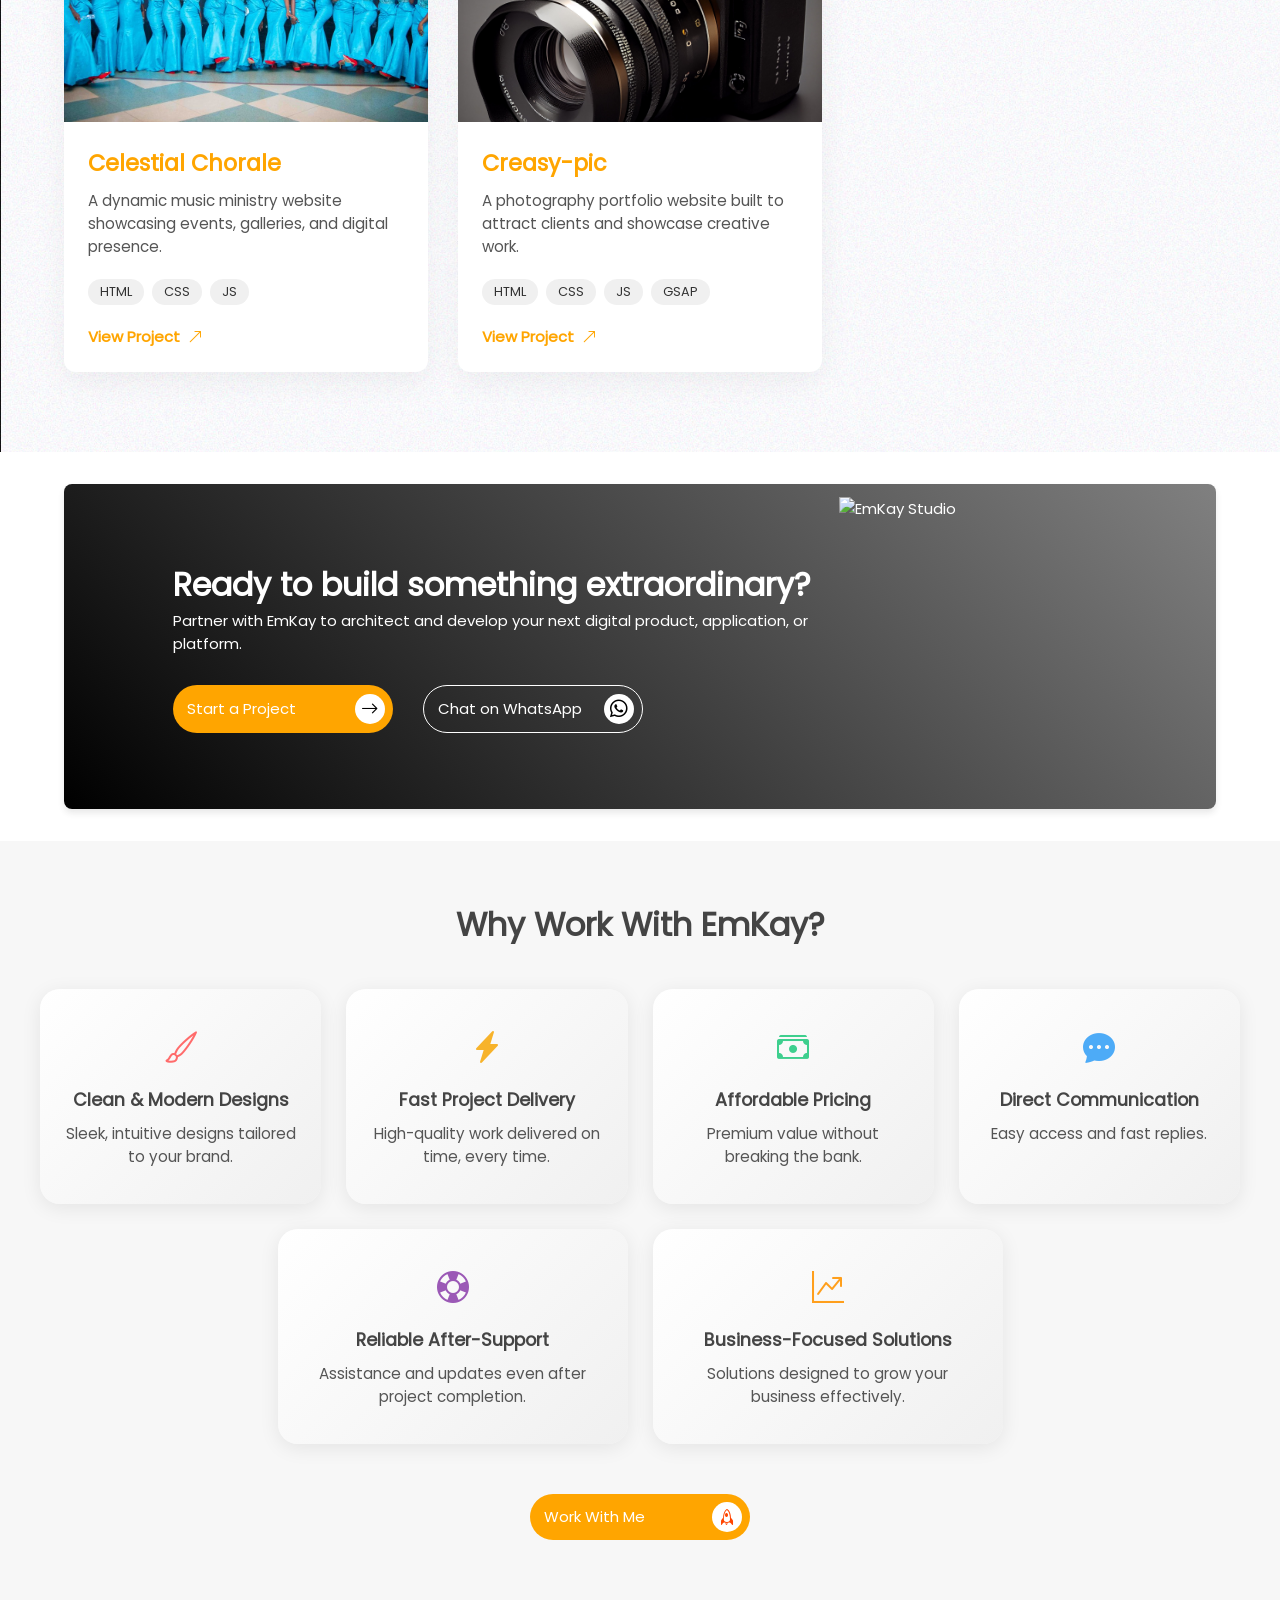
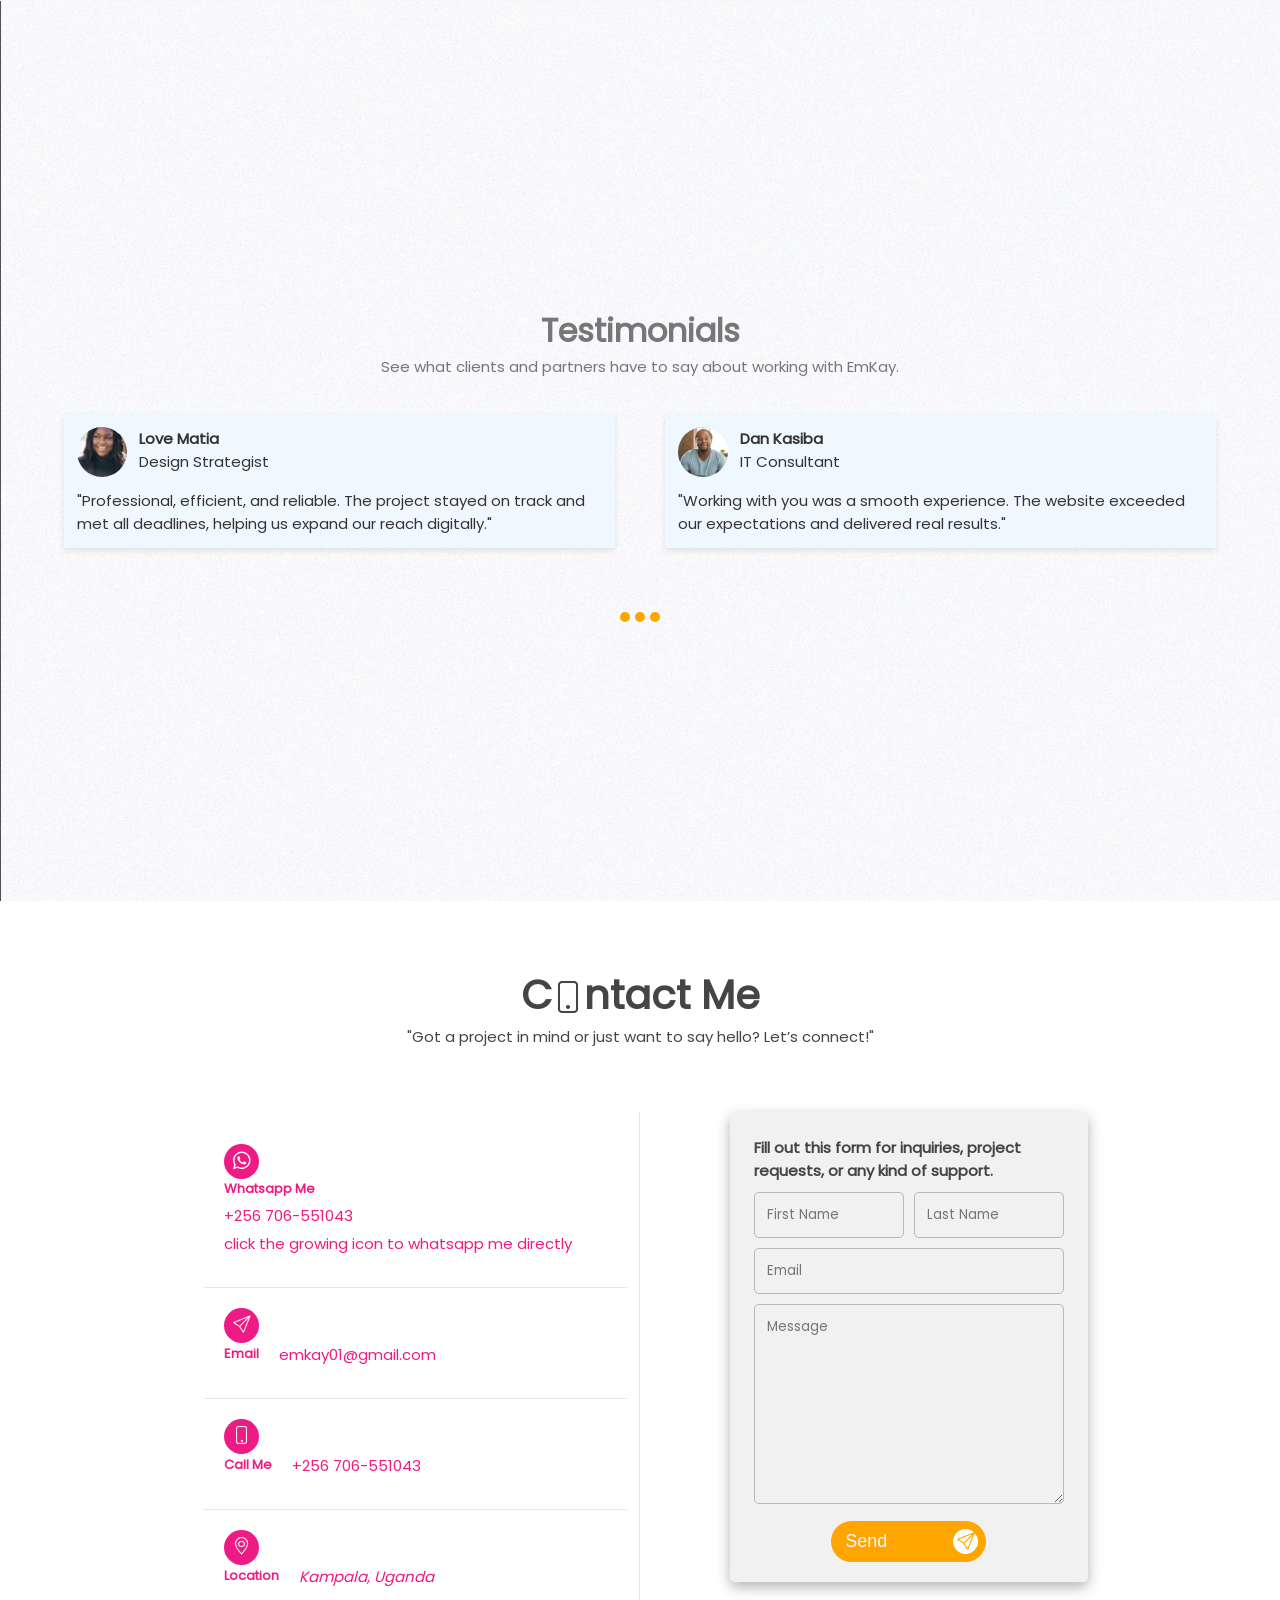
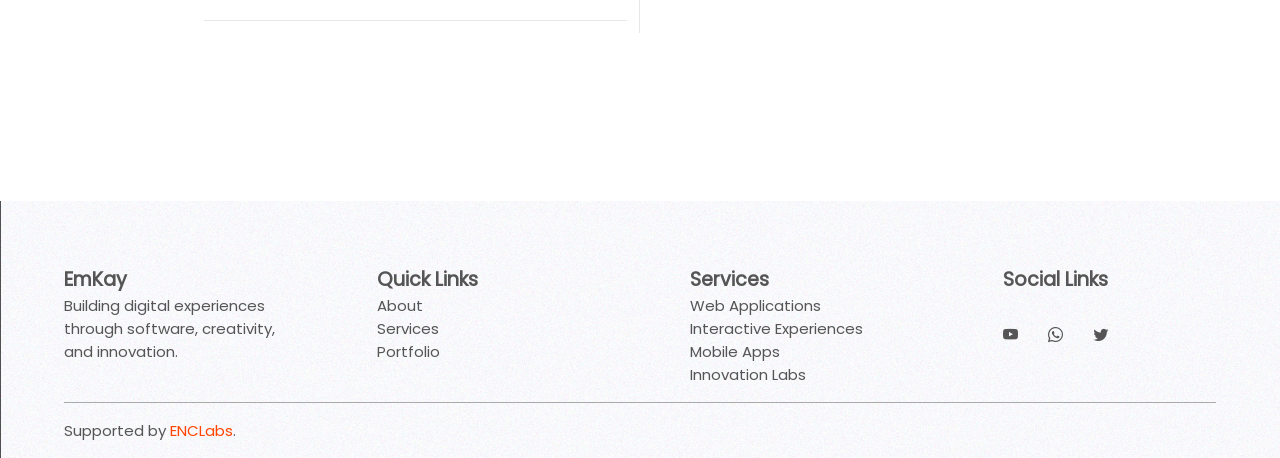
==== commit 5cc257ec: "refactor: apply final brand positioning and remove agency language" ====
--- a/index.html
+++ b/index.html
@@ -107,7 +107,7 @@
 
             <div class="hero-cont">
                 <h1>Building Digital Experiences</h1>
-                <h2>Creating experiences through software, games, and technology.</h2>
+                <h2>EmKay is an independent technology brand creating digital products, interactive experiences, and software solutions.</h2>
 
                 <p>
                     Websites &bull; Mobile Apps &bull; Games &bull; Digital Products
@@ -124,17 +124,7 @@
             </div>
     </section>
     
-    <section class="marquee">
-            <div class="marquee-holder">
-                <p class="mar"><i class="bi bi-snow icky"></i>EmKay</p>
-                <p class="mar"><i class="bi bi-snow icky"></i>EmKay</p>
-                <p class="mar"><i class="bi bi-snow icky"></i>EmKay</p>
-                <p class="mar"><i class="bi bi-snow icky"></i>EmKay</p>
-                <p class="mar"><i class="bi bi-snow icky"></i>EmKay</p>
-                <p class="mar"><i class="bi bi-snow icky"></i>EmKay</p>
-                <p class="mar"><i class="bi bi-snow icky"></i>EmKay</p>
-            </div>
-    </section>
+    <!-- Removed marquee to maintain premium aesthetic -->
     <!---About--->
     <!--- EmKay Experience --->
     <section class="experience" id="Experience">
@@ -179,12 +169,12 @@
 
             <div class="about-cont">
                 <p class="abt-c-p">
-                    EmKay is a personal technology brand focused on creating meaningful digital experiences through software development, design, and innovation.
+                    Born from curiosity and a passion for technology, EmKay explores the intersection of software, creativity, and human experiences.
                 </p>
-                <p> We design and engineer premium applications, pushing the boundaries of interactive media. Our focus spans web applications, mobile experiences, and cutting-edge digital products tailored for the future.
+                <p> EmKay designs and engineers premium applications, pushing the boundaries of interactive media. The focus spans web applications, mobile experiences, and cutting-edge digital products tailored for the future.
                 </p>
 
-                <p> We collaborate with forward-thinking clients, creators, and innovators to architect solutions that blend stunning aesthetics with robust engineering.</p>
+                <p> EmKay collaborates with forward-thinking clients, creators, and innovators to architect solutions that blend stunning aesthetics with robust engineering.</p>
                 <div class="about-more">
                     <div>
                         <i class="bi bi-layers icky"></i>
@@ -223,7 +213,7 @@
                     <i class="bi bi-code icky"></i>
                 </div>
                 <h2>Full-Stack Development</h2>
-                <p>We build fast, scalable applications that deliver unparalleled user experiences.</p>
+                <p>EmKay builds fast, scalable applications that deliver unparalleled user experiences.</p>
                 <a href="#contact" class="service-link magnet">Start Project →</a>
             </div>
         
@@ -252,7 +242,7 @@
                     <i class="bi bi-phone icky"></i>
                 </div>
                 <h2>Long-term Support</h2>
-                <p>We manage updates, infrastructure, and feature scaling so your product thrives.</p>
+                <p>EmKay manages updates, infrastructure, and feature scaling so your product thrives.</p>
                 <a href="#contact" class="service-link magnet">Get Support →</a>
             </div>
         
@@ -301,7 +291,7 @@
     <!-- skills-->
     <section class="skills" id="skills">
       <div class="container">
-        <h2 class="section-title">My Tech Stack</h2>
+        <h2 class="section-title">Technologies Behind My Experiences</h2>
         <p class="section-subtitle">
           Technologies I use to build modern, high-performance web experiences.
         </p>
@@ -415,6 +405,18 @@
         </div>
     
         <div class="project-grid">
+            <!-- Featured Project: Yo Pitch -->
+            <div class="project-card" style="background: #111; border: 1px solid #333;">
+                <div class="project-info">
+                    <h3 style="color: #fff;">Yo Pitch <span style="font-size: 0.5em; background: orange; color: #fff; padding: 4px 8px; border-radius: 12px; margin-left: 10px; vertical-align: middle; text-transform: uppercase; font-weight: bold;">Coming Soon</span></h3>
+                    <p style="color: #aaa;">A football gaming experience built for a new generation.</p>
+                    <div class="tech-tags">
+                        <span style="background: #222; color: #ccc;">Interactive</span><span style="background: #222; color: #ccc;">Gaming</span>
+                    </div>
+                    <p style="color: #888; font-size: 0.85rem; font-weight: bold; margin-top: auto; margin-bottom: 0;">Featured Experience</p>
+                </div>
+            </div>
+
             <!-- Project 1 -->
             <div class="project-card">
                 <div class="project-img">
@@ -483,7 +485,7 @@
         <div class="me-container">
             <div class="me-cotent">
                 <h2>Ready to build something extraordinary?</h2>
-                <p>Partner with us to architect and develop your next digital product, application, or platform.
+                <p>Partner with EmKay to architect and develop your next digital product, application, or platform.
                  </p>
                 
                  <div class="cta-btns fl">
@@ -504,7 +506,7 @@
     </section>
 
     <section id="why-choose-me">
-        <h2>Why Work With Me?</h2>
+        <h2>Why Work With EmKay?</h2>
         <div class="cards">
             <div class="card">
                 <div class="card-icon icon-design"><i class="bi bi-brush"></i></div>
@@ -550,7 +552,7 @@
     <section class="Testimonials fl-c" id="testimonials">
         <div class="test-top skills-top">
             <h2>Testimonials</h2>
-            <p>See what clients and partners have to say about working with me.</p>
+            <p>See what clients and partners have to say about working with EmKay.</p>
         </div>
     
         <div class="testimonial-slides">
@@ -725,7 +727,7 @@
             <div class="footer-About">
                 <h2>EmKay</h2>
                 <p> 
-                    Creating digital experiences.
+                    Building digital experiences through software, creativity, and innovation.
                 </p>
             </div>
 
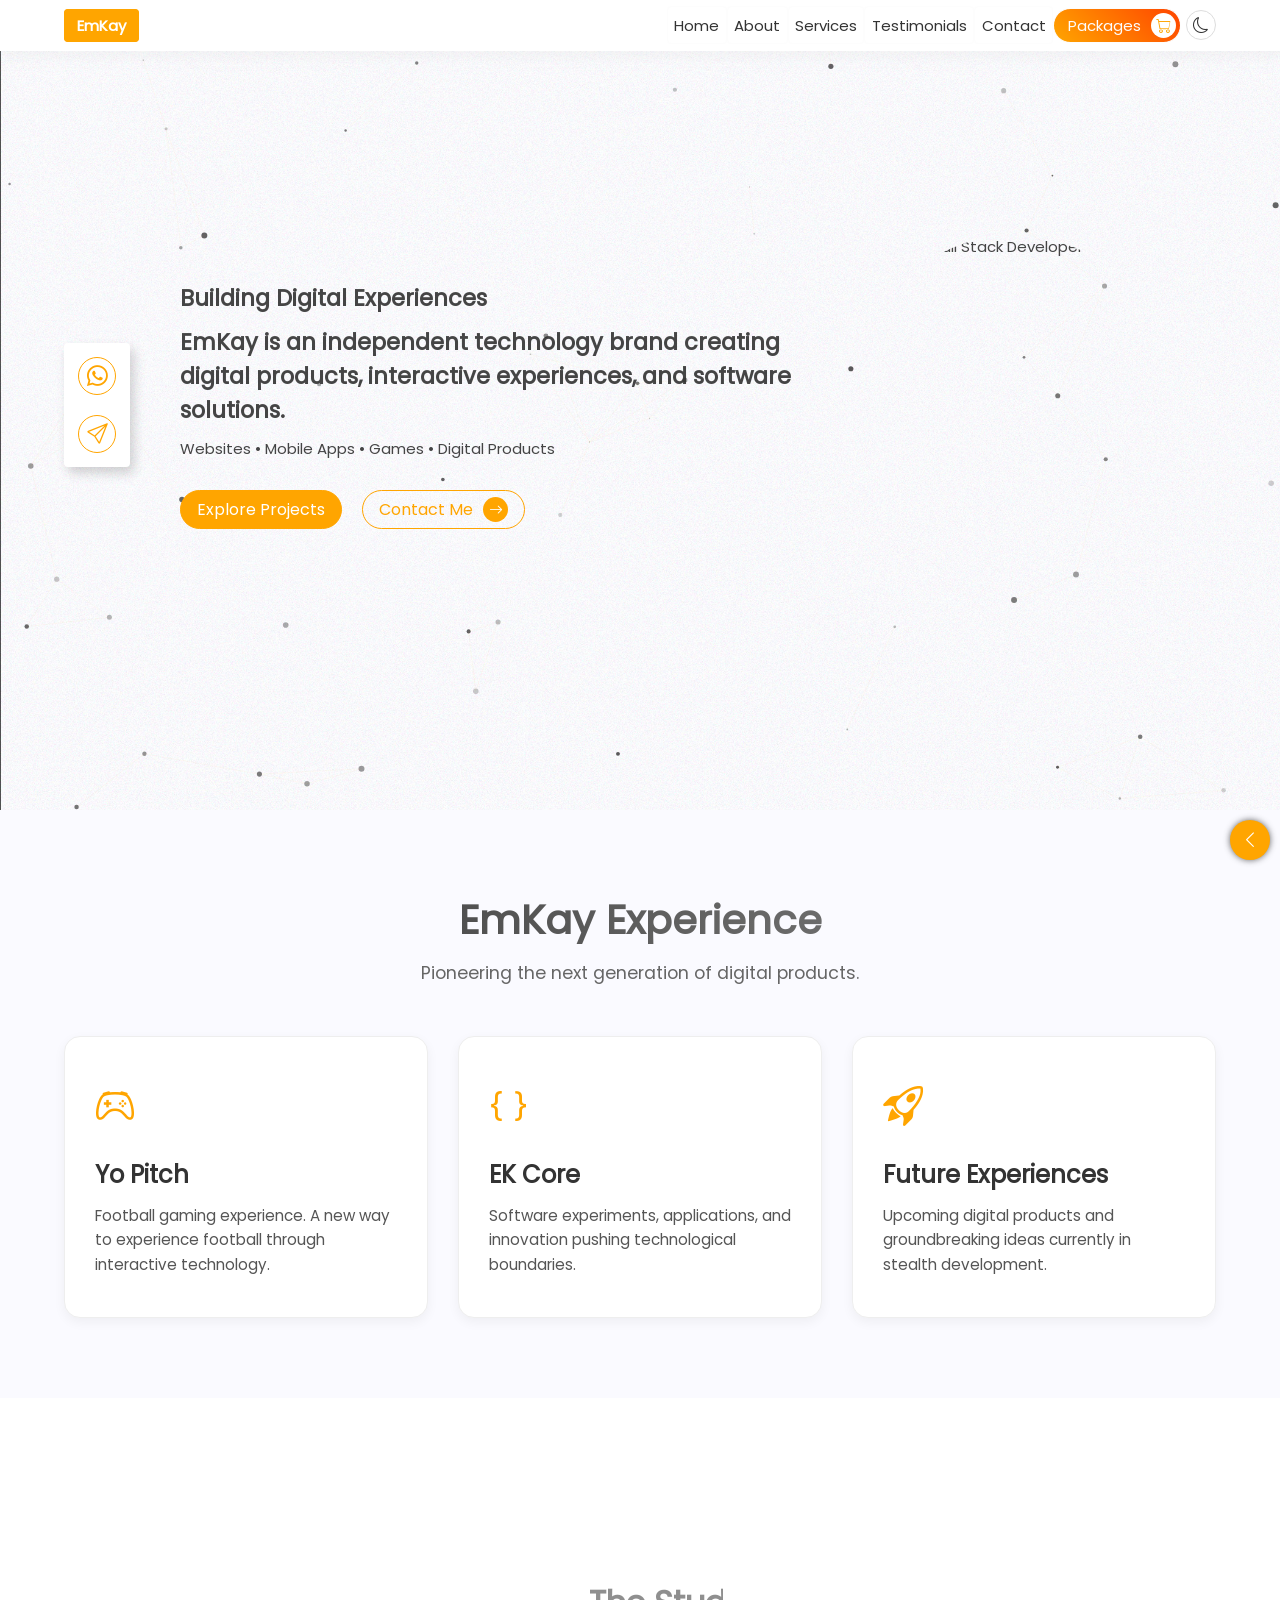
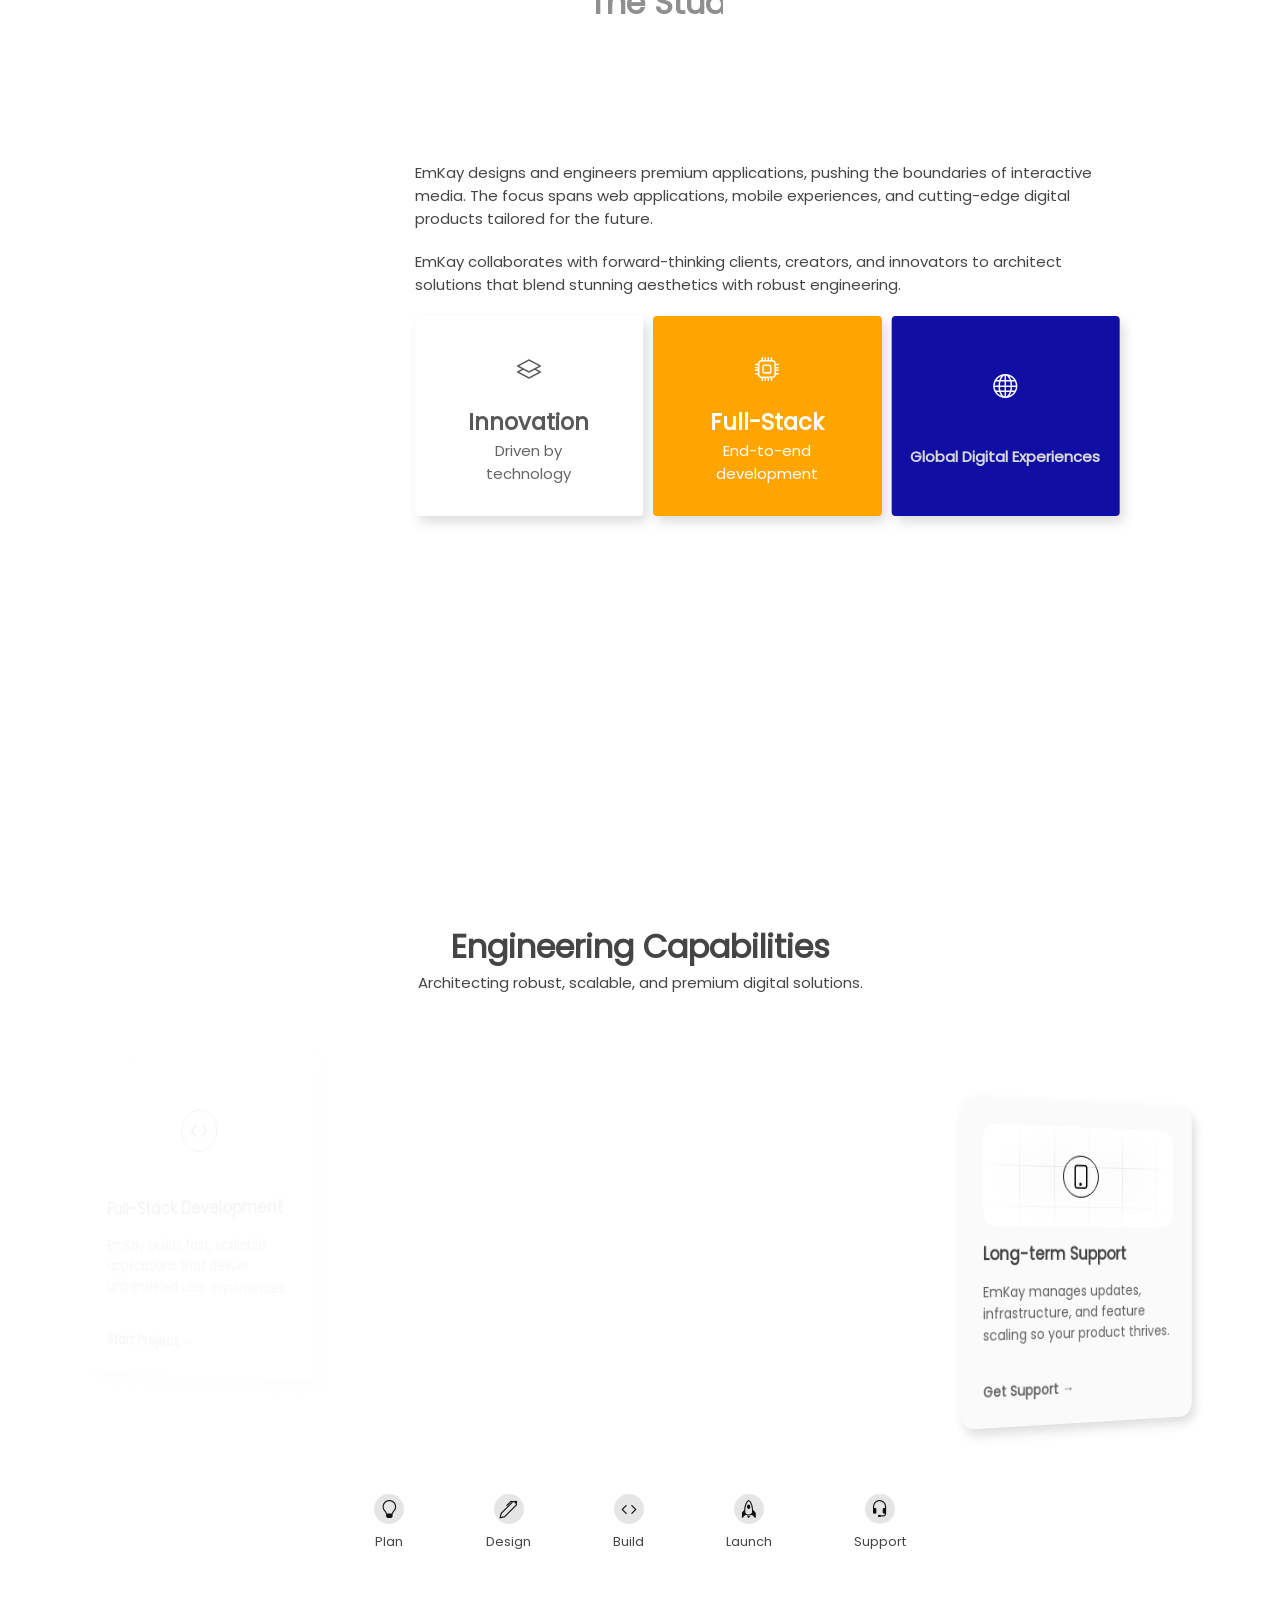
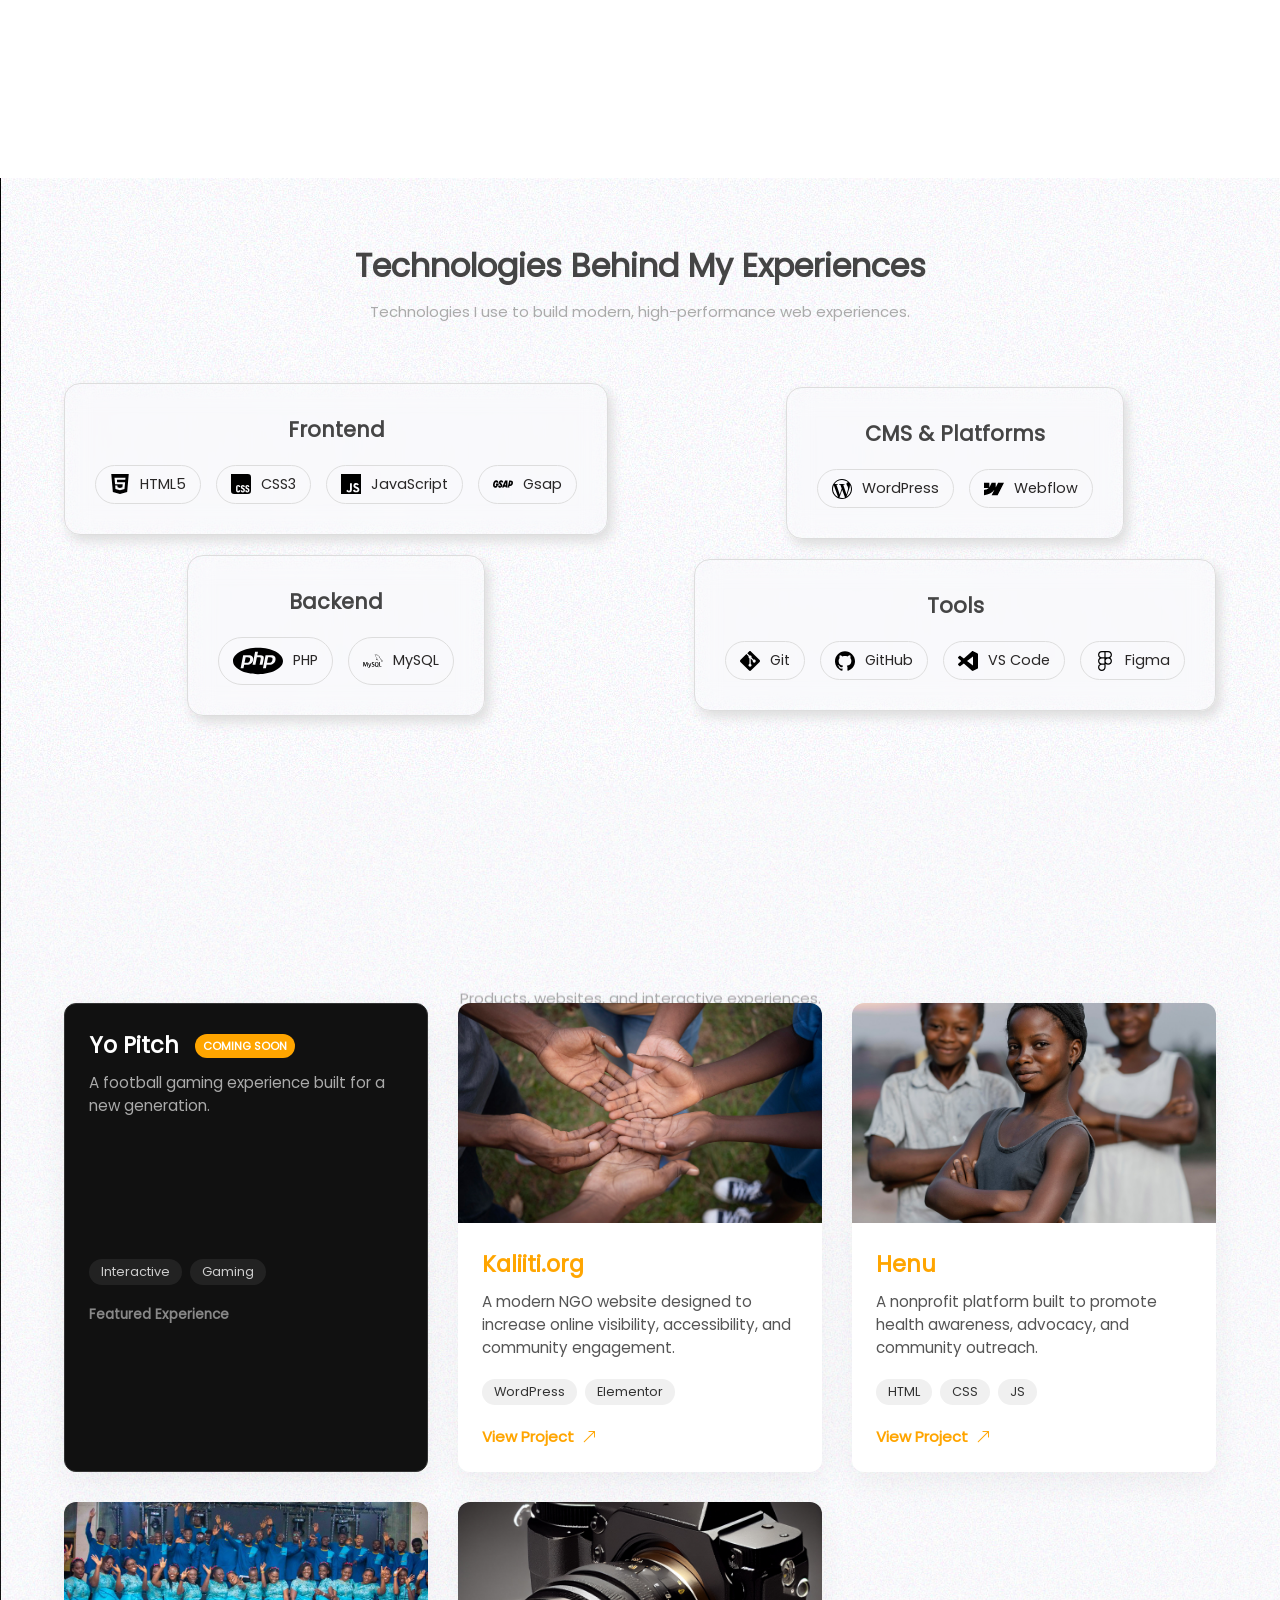
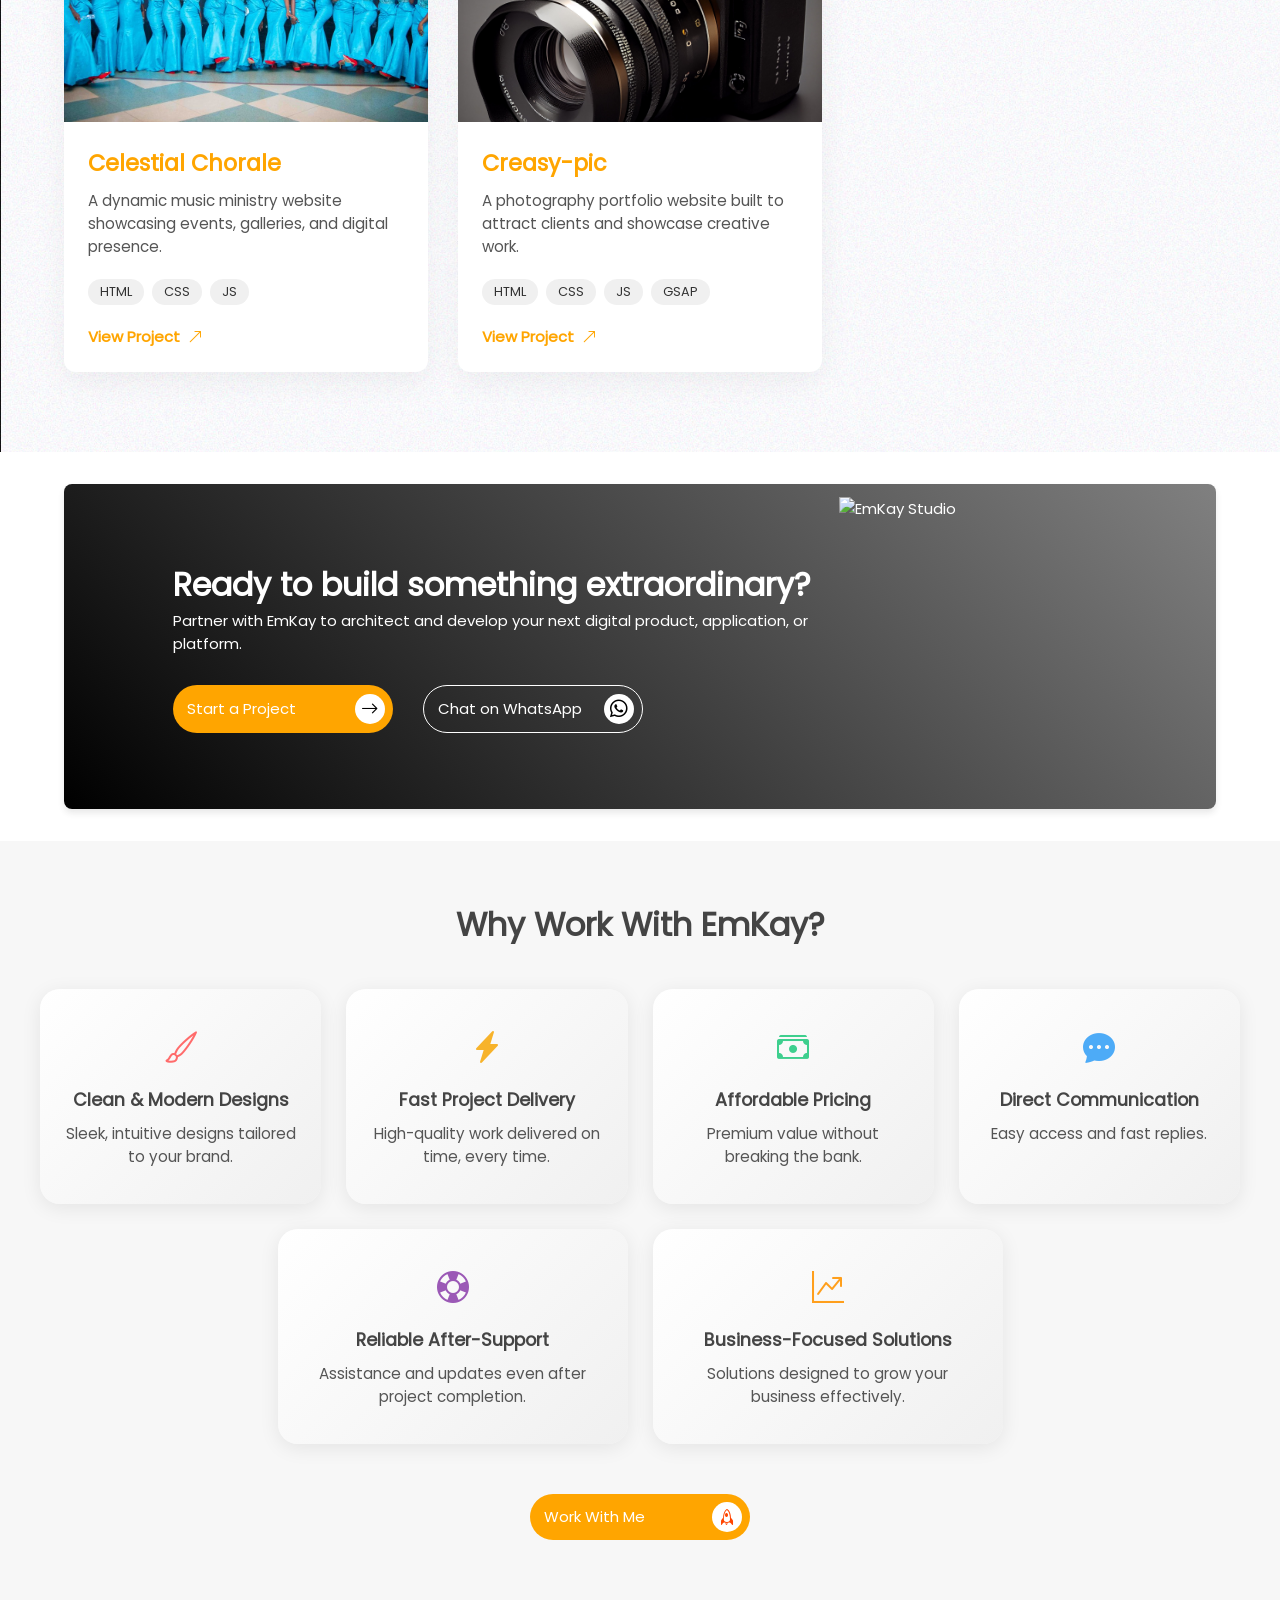
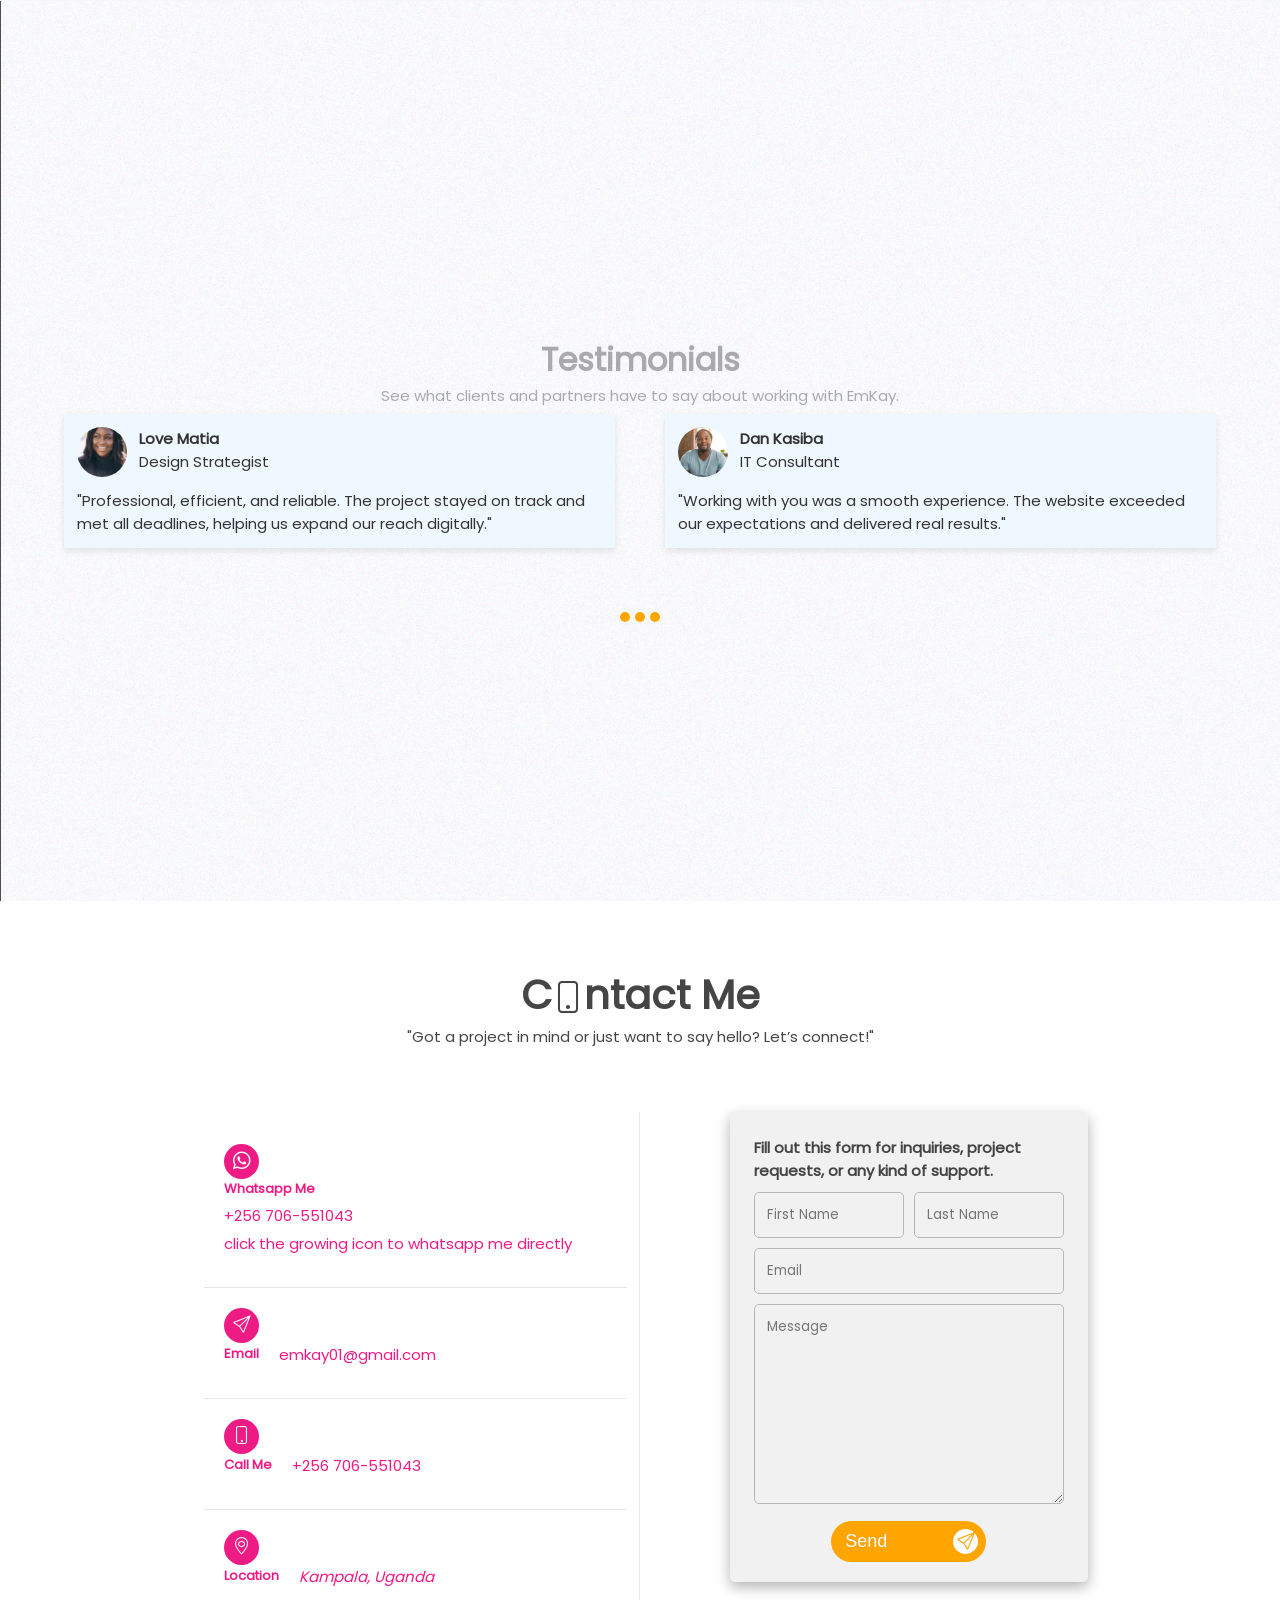
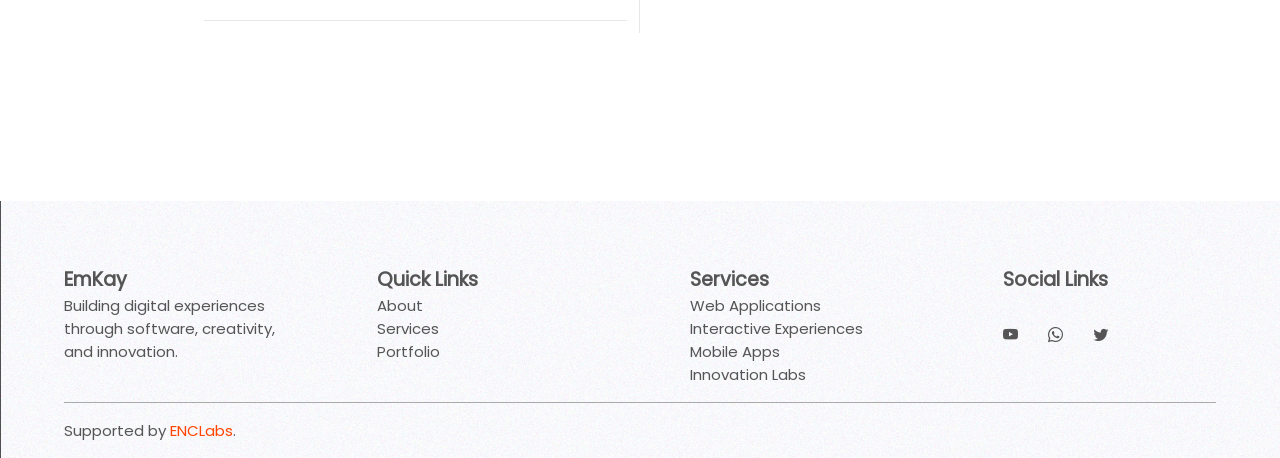
==== commit fdafbf79: "feat: rename EK Labs to EK Core, add theme adaptability to experience section, add hero particles" ====
--- a/index.html
+++ b/index.html
@@ -91,6 +91,8 @@
     </header>
 
     <section class="hero">
+            <canvas id="hero-particles"></canvas>
+
             <div class="hero-social">
                
                 <div class="xemh ctr">
@@ -142,7 +144,7 @@
             
             <div class="experience-card glow-card">
                 <div class="experience-icon"><i class="bi bi-braces"></i></div>
-                <h3>EK Labs</h3>
+                <h3>EK Core</h3>
                 <p>Software experiments, applications, and innovation pushing technological boundaries.</p>
             </div>
             
@@ -804,5 +806,6 @@
     <script src="js/app.js"></script>
     <script src="js/dktoggle.js"></script>
     <script src="js/port.js"></script>
+    <script src="js/particles.js"></script>
 </body>
 </html>
--- a/css/home.css
+++ b/css/home.css
@@ -12,6 +12,18 @@
     background: #fafaff;
     background-image: url(../img/tst_bck-02.jpg);
     background-size: cover;
+    position: relative;
+    overflow: hidden;
+
+    #hero-particles {
+        position: absolute;
+        top: 0;
+        left: 0;
+        width: 100%;
+        height: 100%;
+        z-index: 0;
+        pointer-events: none;
+    }
 
     /* hero-cont */
     .hero-cont{
@@ -19,6 +31,8 @@
     display: flex;
     gap: 10px;
     flex-direction: column;
+    position: relative;
+    z-index: 1;
 
     .hero-buttons {
         display: flex;
@@ -106,6 +120,8 @@
         flex-direction: column;
         gap: 20px;
         font-size: 30px;
+        position: relative;
+        z-index: 1;
 
         .xemh{
             width: 35px;
@@ -131,6 +147,8 @@
     /* hero-img */
     .hero-img{
         width: 600px;
+        position: relative;
+        z-index: 1;
         height: 340px;
         border-radius: 100%;
         overflow: clip;
@@ -771,8 +789,8 @@
 .experience {
     width: 100%;
     padding: 5rem 4rem;
-    background: #0a0a0a;
-    color: #fff;
+    background: #fafaff;
+    color: #333;
     text-align: center;
 }
 
@@ -782,13 +800,13 @@
 
 .experience .section-header h2 {
     font-size: 2.5rem;
-    background: linear-gradient(90deg, #fff, #888);
+    background: linear-gradient(90deg, #333, #888);
     -webkit-background-clip: text;
     -webkit-text-fill-color: transparent;
 }
 
 .experience .section-header p {
-    color: #aaa;
+    color: #666;
     margin-top: 10px;
     font-size: 1.1rem;
 }
@@ -801,15 +819,16 @@
 }
 
 .glow-card {
-    background: #111;
-    border: 1px solid #333;
+    background: #fff;
+    border: 1px solid #eee;
     border-radius: 16px;
     padding: 40px 30px;
     text-align: left;
     position: relative;
     overflow: hidden;
-    transition: transform 0.4s ease, border-color 0.4s ease;
+    transition: transform 0.4s ease, border-color 0.4s ease, box-shadow 0.4s ease;
     z-index: 1;
+    box-shadow: 0 4px 12px rgba(0,0,0,0.05);
 }
 
 .glow-card::before {
@@ -819,7 +838,7 @@
     left: -50%;
     width: 200%;
     height: 200%;
-    background: radial-gradient(circle, rgba(255,255,255,0.05) 0%, transparent 60%);
+    background: radial-gradient(circle, rgba(0,0,0,0.03) 0%, transparent 60%);
     opacity: 0;
     transition: opacity 0.4s ease;
     z-index: -1;
@@ -828,7 +847,8 @@
 
 .glow-card:hover {
     transform: translateY(-5px);
-    border-color: #555;
+    border-color: #ddd;
+    box-shadow: 0 10px 24px rgba(0,0,0,0.1);
 }
 
 .glow-card:hover::before {
@@ -838,7 +858,7 @@
 .experience-icon {
     font-size: 2.5rem;
     margin-bottom: 20px;
-    color: #fff;
+    color: var(--background);
 }
 
 .glow-card h3 {
@@ -848,7 +868,7 @@
 }
 
 .glow-card p {
-    color: #888;
+    color: #555;
     line-height: 1.6;
     font-size: 0.95rem;
 }
--- a/css/dark-mode.css
+++ b/css/dark-mode.css
@@ -61,6 +61,45 @@
         p{
             color: hsl(0 0 80%);
         }
+    }
+
+    /* experience section */
+    .experience {
+        background: #0f0f0f;
+        color: #fff;
+    }
+
+    .experience .section-header h2 {
+        background: linear-gradient(90deg, #fff, #888);
+        -webkit-background-clip: text;
+        -webkit-text-fill-color: transparent;
+    }
+
+    .experience .section-header p {
+        color: #aaa;
+    }
+
+    .experience .glow-card {
+        background: #111;
+        border: 1px solid #333;
+        box-shadow: none;
+    }
+
+    .experience .glow-card::before {
+        background: radial-gradient(circle, rgba(255,255,255,0.05) 0%, transparent 60%);
+    }
+
+    .experience .glow-card:hover {
+        border-color: #555;
+        box-shadow: none;
+    }
+
+    .experience .experience-icon {
+        color: #fff;
+    }
+
+    .experience .glow-card p {
+        color: #888;
     }
 
     /* .About */
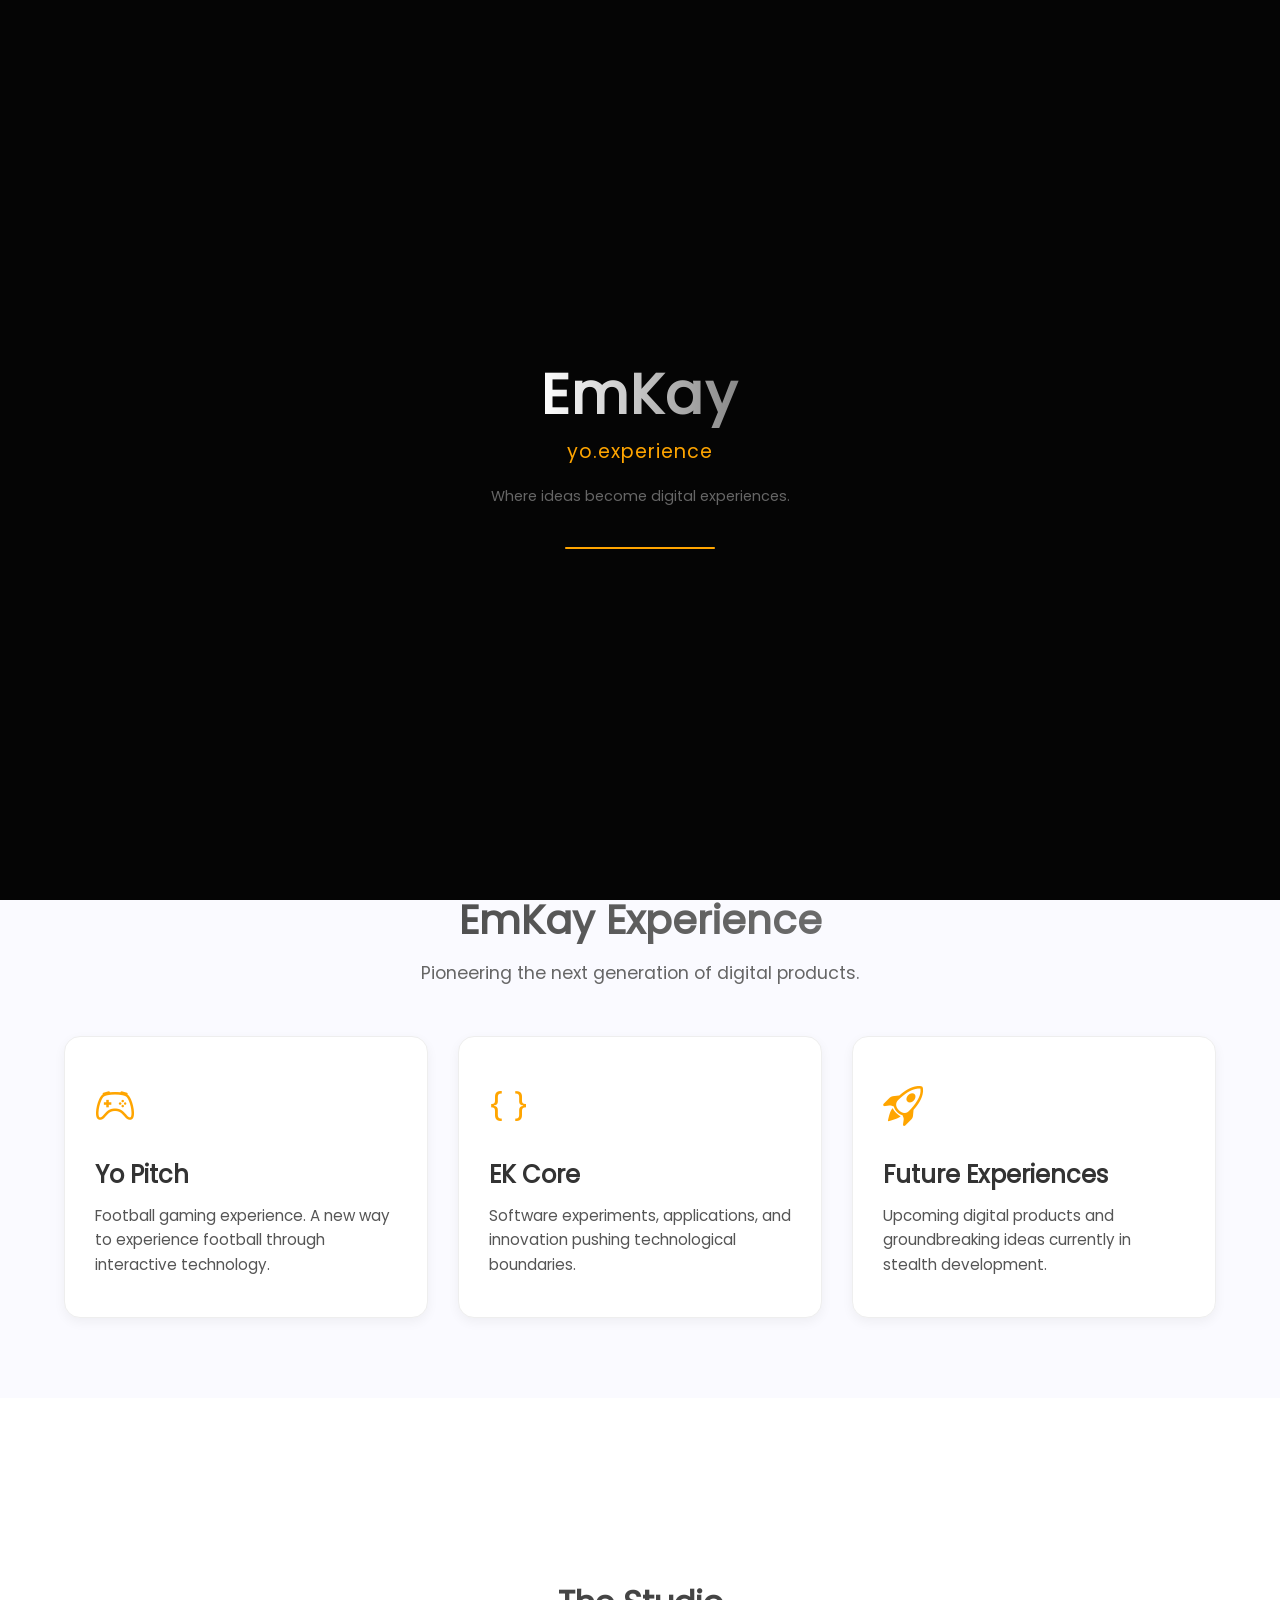
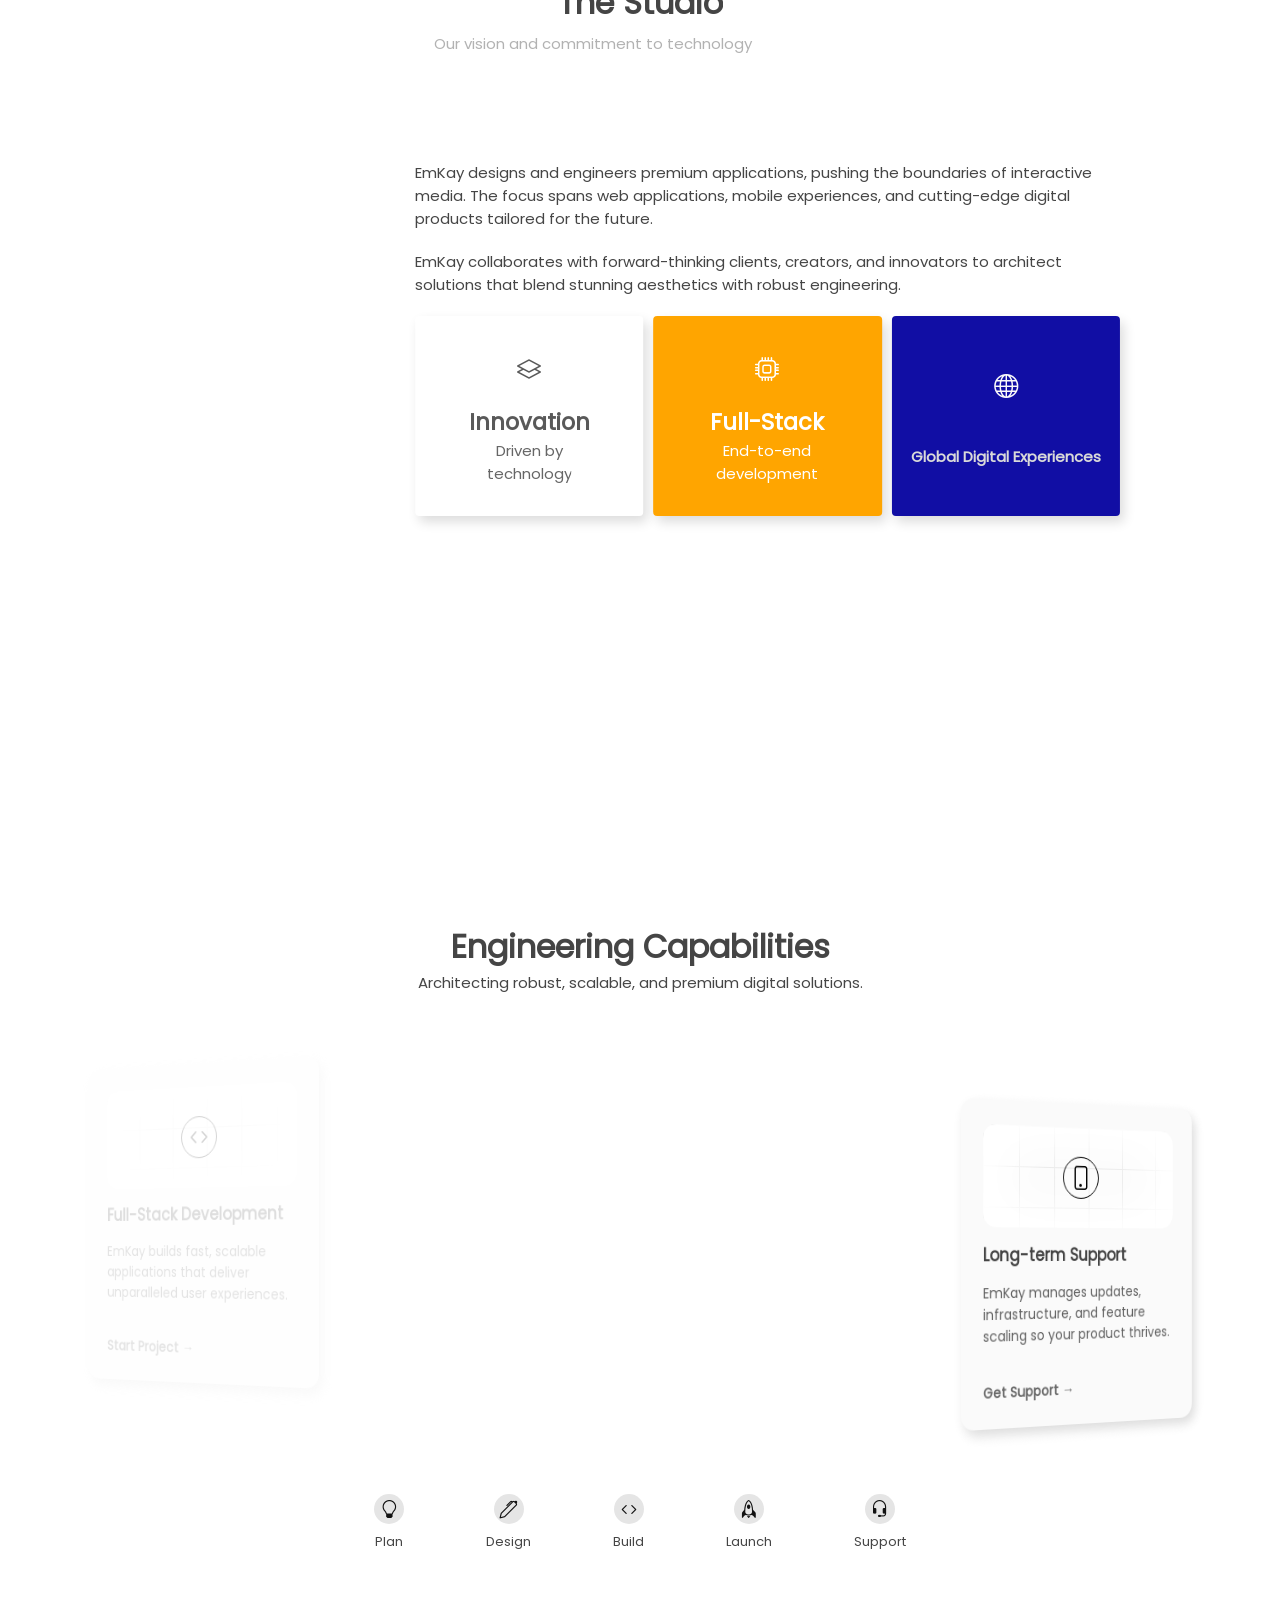
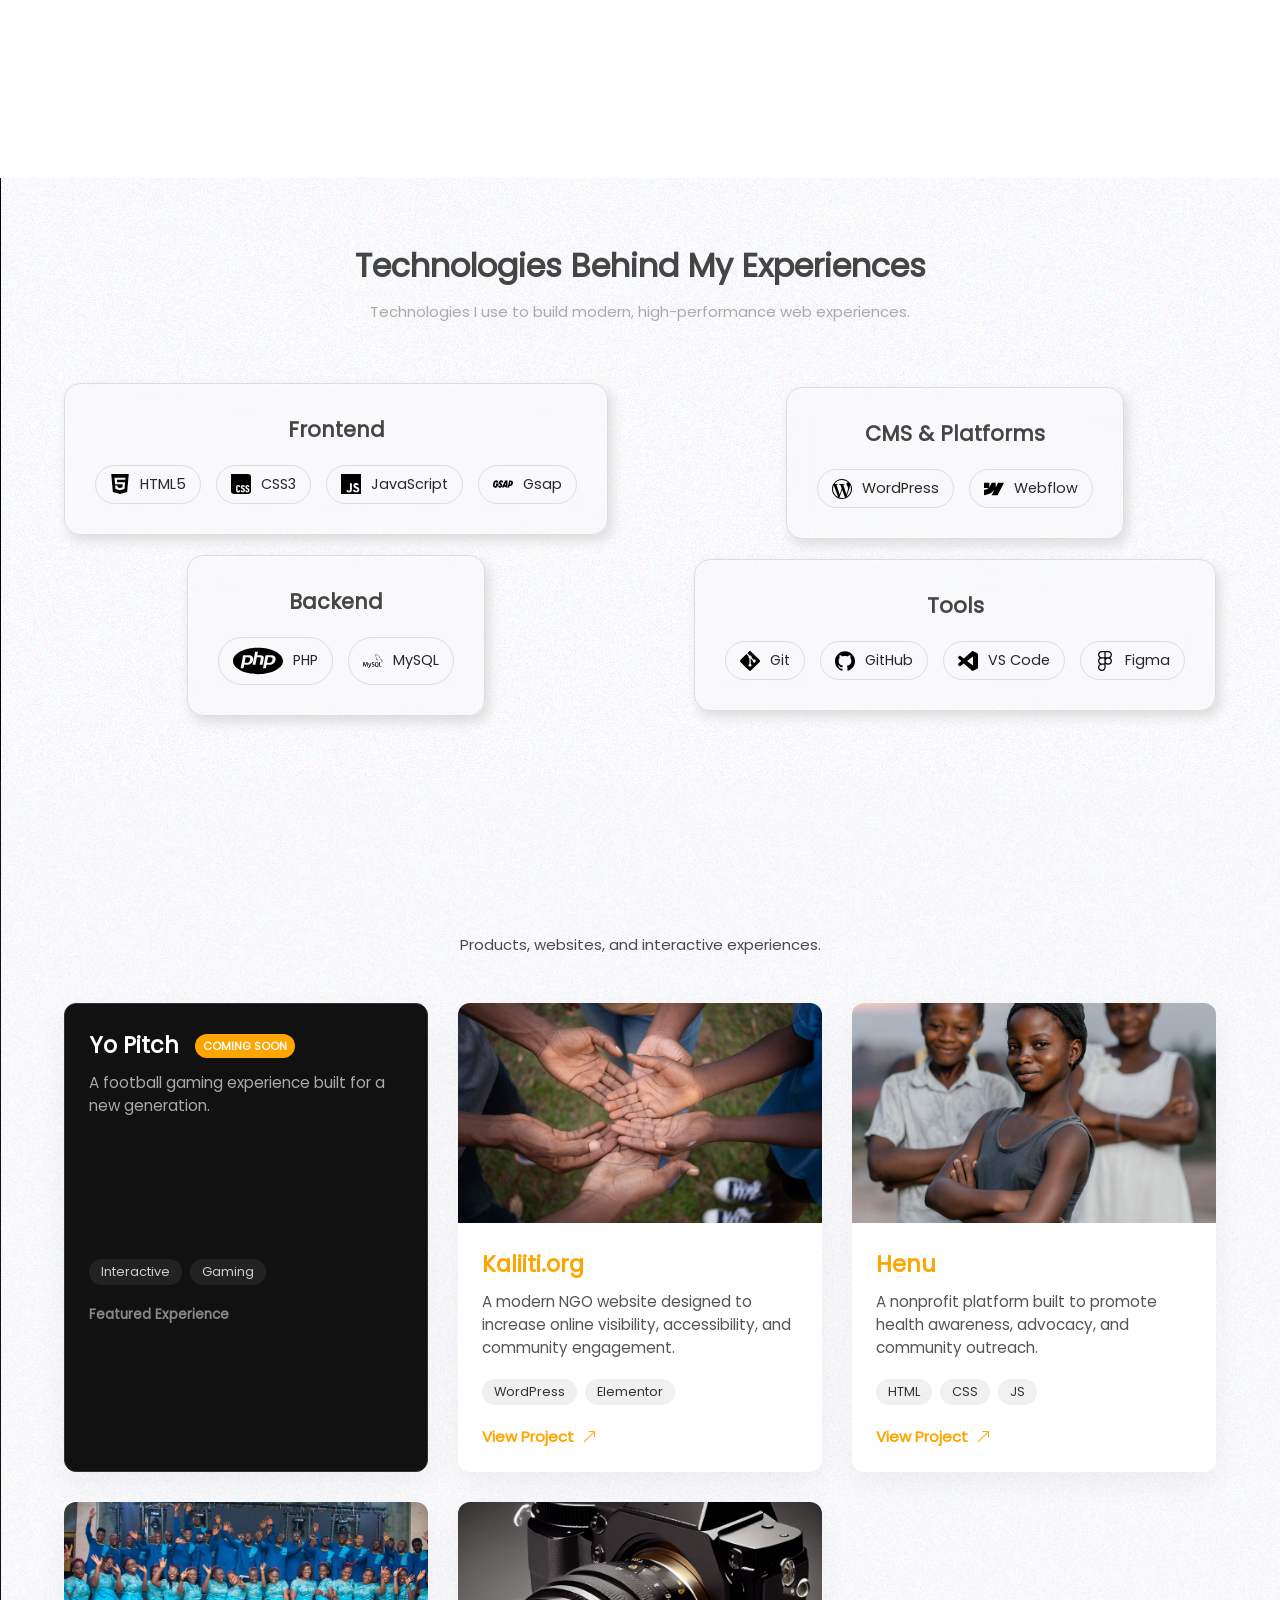
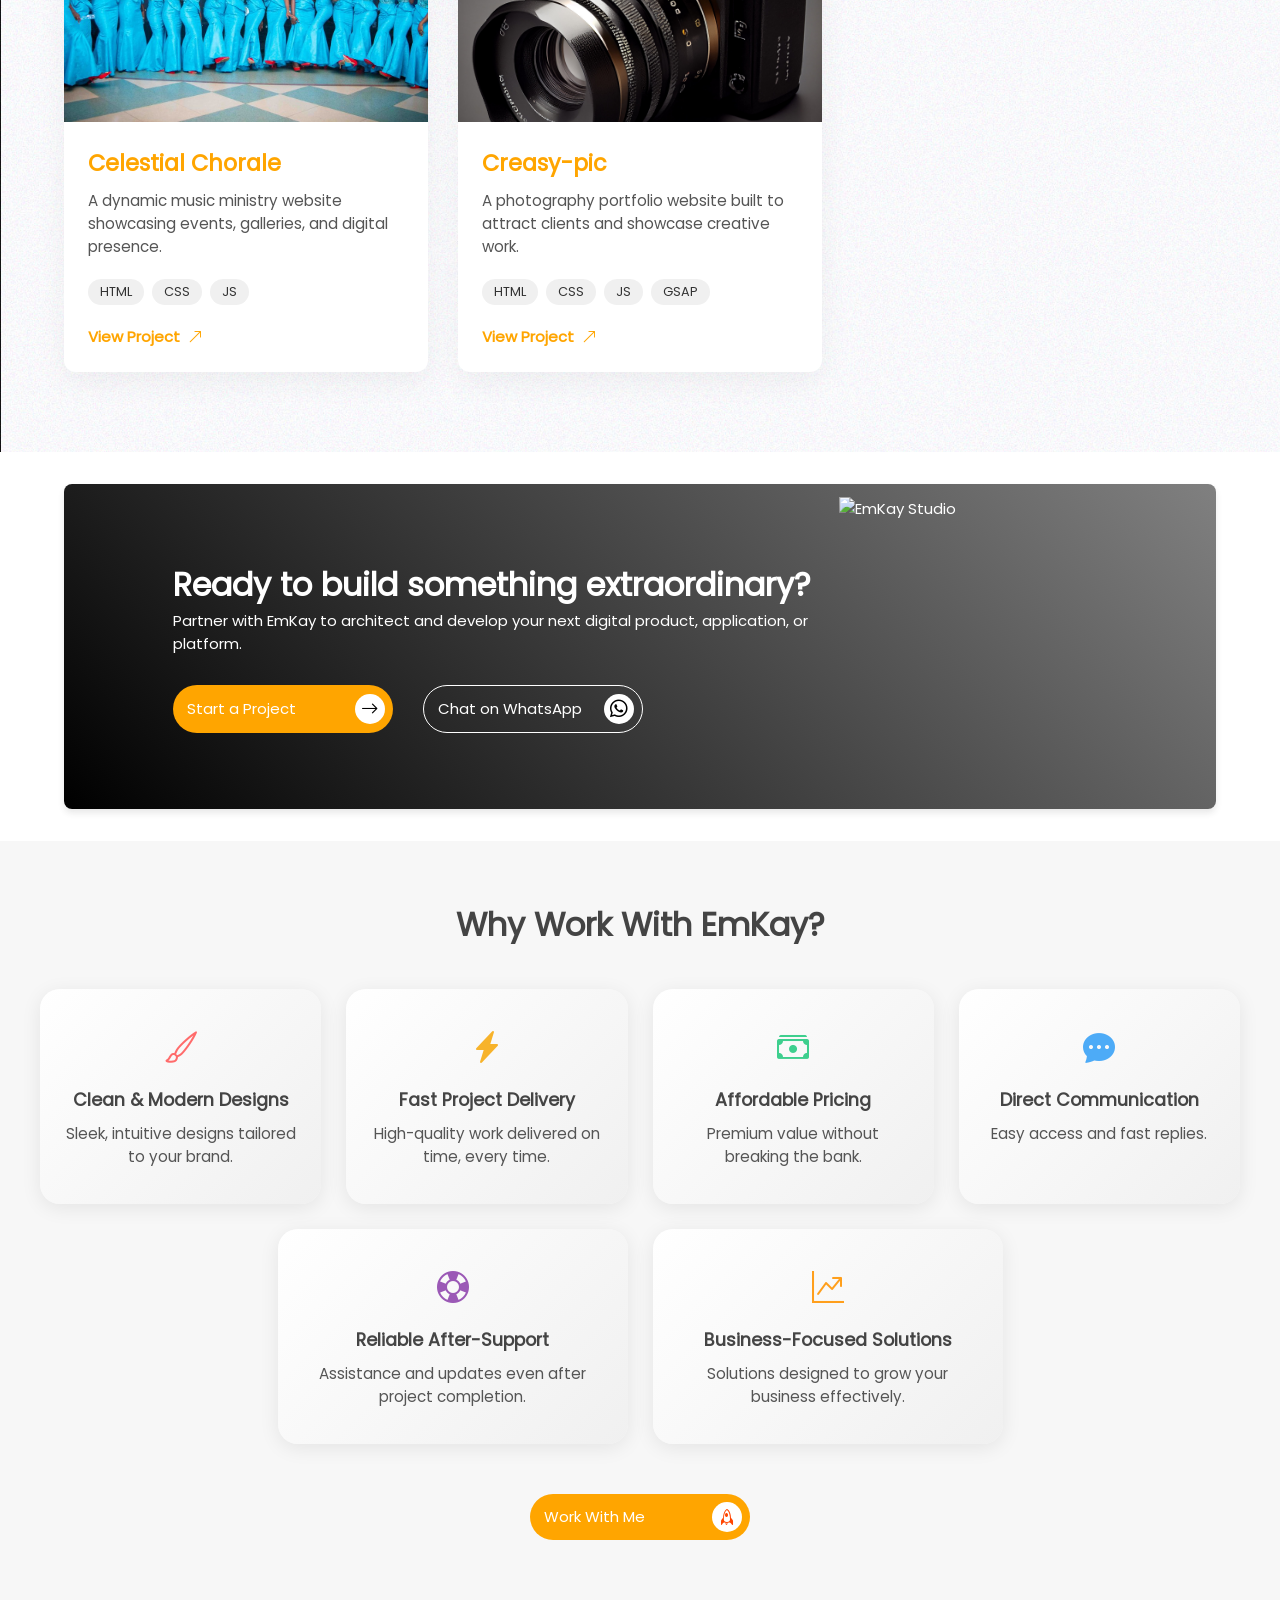
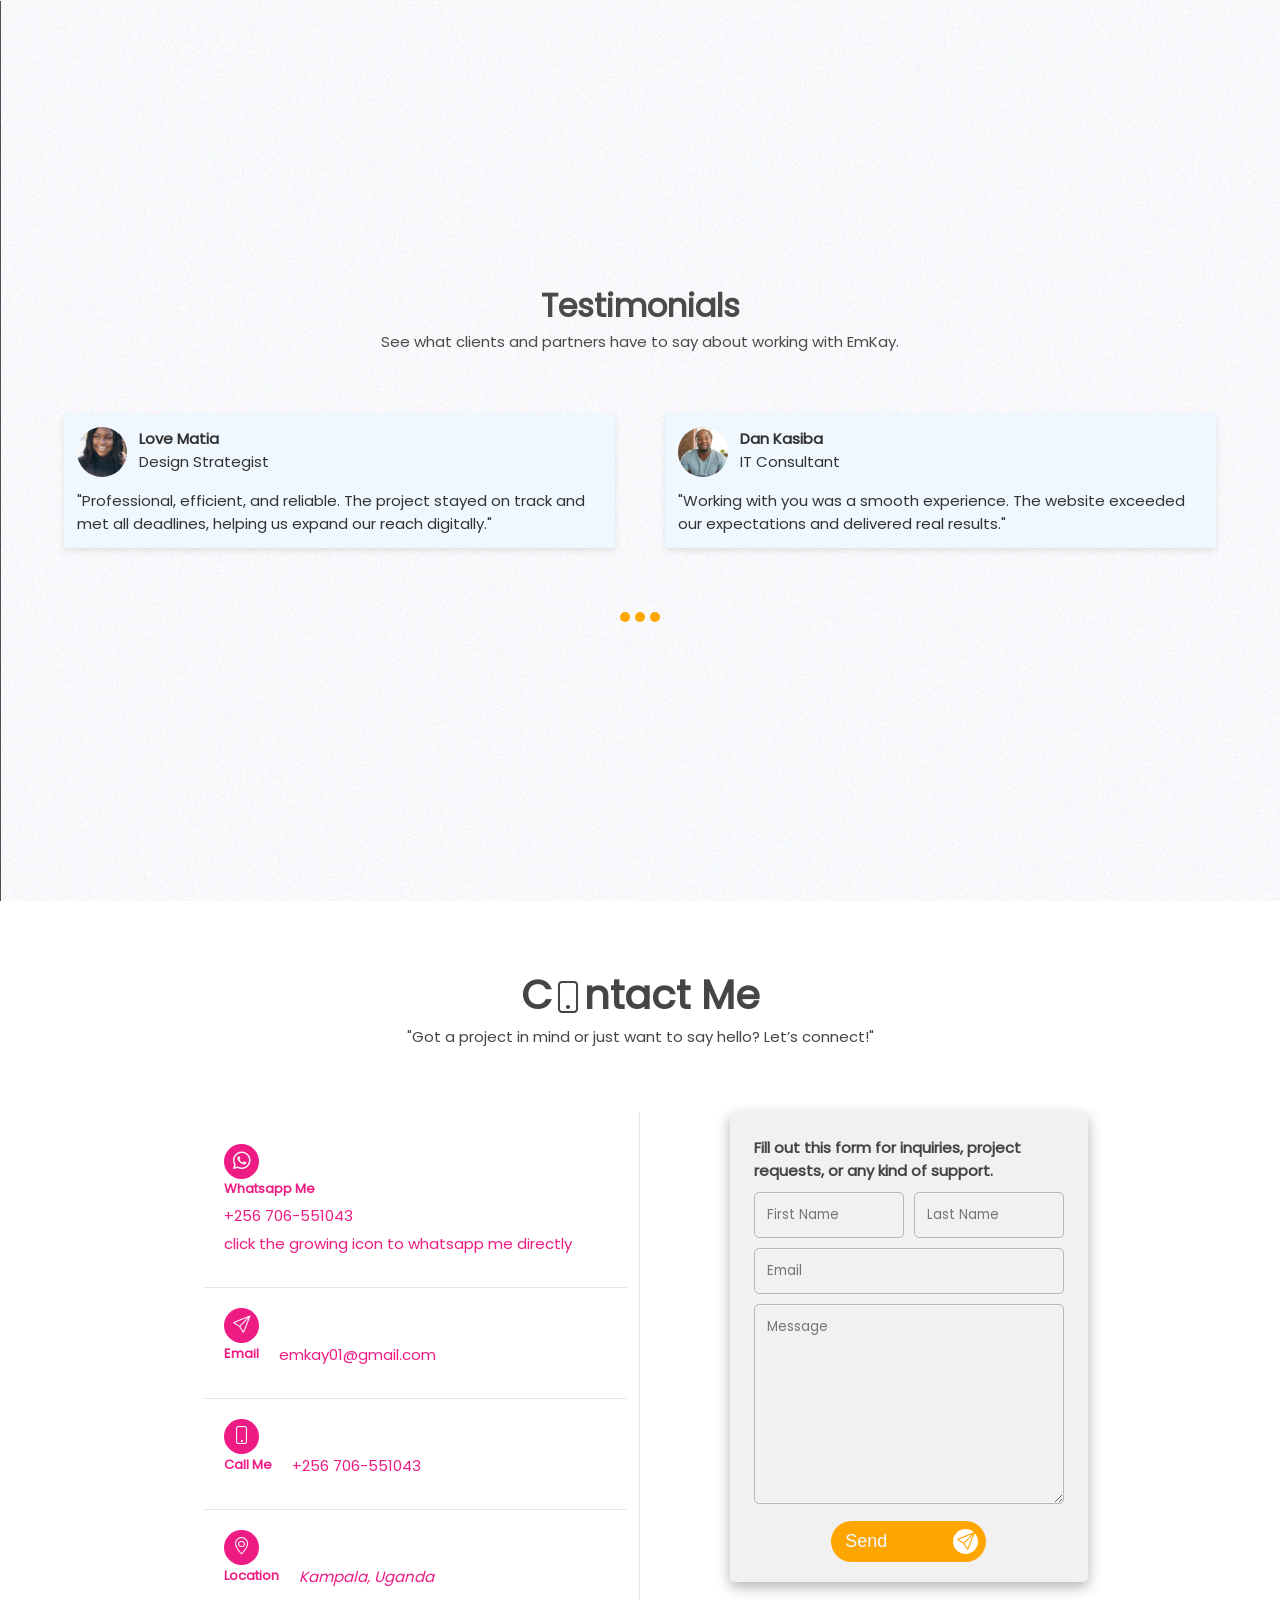
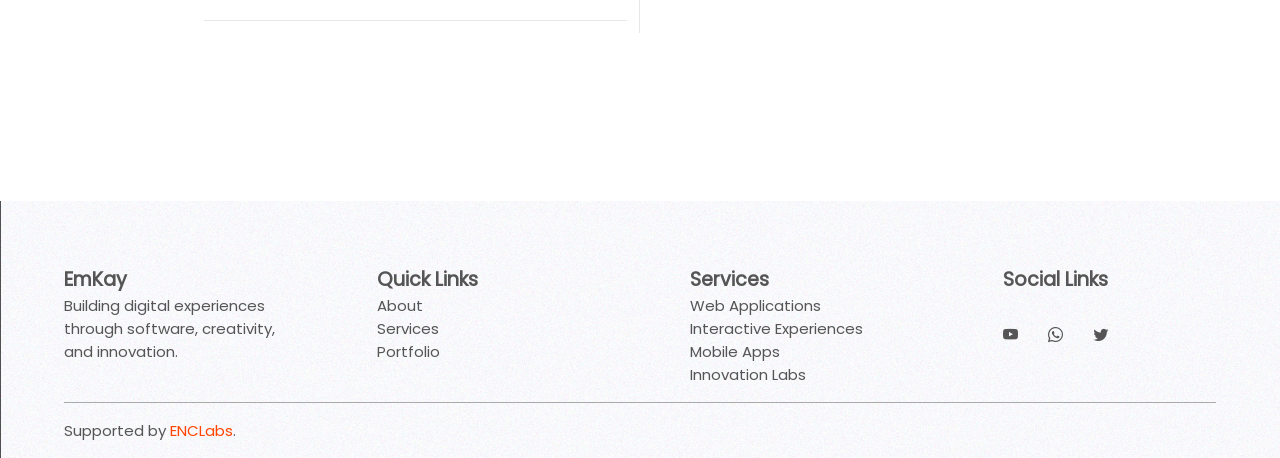
==== commit e4fd05d9: "feat: add splash screen and refine particles" ====
--- a/index.html
+++ b/index.html
@@ -57,6 +57,19 @@
 
 </head>
 <body class="dark">
+
+    <!-- Splash Loader -->
+    <div id="splash-loader">
+        <div class="splash-content">
+            <h1 class="splash-brand">EmKay</h1>
+            <p class="splash-tagline">yo.experience</p>
+            <p class="splash-sub">Where ideas become digital experiences.</p>
+            <div class="splash-progress">
+                <div class="splash-progress-bar"></div>
+            </div>
+        </div>
+    </div>
+
     <header>
         <nav>
             <div class="logo"><p>EmKay</p></div>
@@ -807,5 +820,6 @@
     <script src="js/dktoggle.js"></script>
     <script src="js/port.js"></script>
     <script src="js/particles.js"></script>
+    <script src="js/splash.js"></script>
 </body>
 </html>
--- a/css/style.css
+++ b/css/style.css
@@ -91,3 +91,88 @@
     text-align: center;
 }
 
+/* Splash Loader */
+#splash-loader {
+    position: fixed;
+    top: 0;
+    left: 0;
+    width: 100vw;
+    height: 100vh;
+    background: #050505; /* Deep dark for premium feel */
+    z-index: 99999;
+    display: flex;
+    align-items: center;
+    justify-content: center;
+    color: #fff;
+    font-family: "Poppins", sans-serif;
+}
+
+.splash-content {
+    text-align: center;
+    display: flex;
+    flex-direction: column;
+    align-items: center;
+    animation: fadeIn 1s ease-out;
+}
+
+.splash-brand {
+    font-size: 3.5rem;
+    font-weight: 700;
+    letter-spacing: 2px;
+    margin-bottom: 0px;
+    background: linear-gradient(90deg, #fff, #888);
+    -webkit-background-clip: text;
+    -webkit-text-fill-color: transparent;
+}
+
+.splash-tagline {
+    font-size: 1.2rem;
+    color: orange;
+    margin-bottom: 20px;
+    letter-spacing: 1px;
+}
+
+.splash-sub {
+    font-size: 0.9rem;
+    color: #666;
+    margin-bottom: 40px;
+    opacity: 0;
+    animation: slideUpFade 1s ease-out 0.5s forwards;
+}
+
+.splash-progress {
+    width: 150px;
+    height: 2px;
+    background: #222;
+    border-radius: 2px;
+    overflow: hidden;
+    position: relative;
+    opacity: 0;
+    animation: fadeIn 0.5s ease-out 1s forwards;
+}
+
+.splash-progress-bar {
+    position: absolute;
+    top: 0;
+    left: 0;
+    height: 100%;
+    width: 0%;
+    background: orange;
+    animation: progressLoad 1.5s ease-in-out 1s forwards;
+}
+
+@keyframes fadeIn {
+    from { opacity: 0; }
+    to { opacity: 1; }
+}
+
+@keyframes slideUpFade {
+    from { opacity: 0; transform: translateY(10px); }
+    to { opacity: 1; transform: translateY(0); }
+}
+
+@keyframes progressLoad {
+    0% { width: 0%; }
+    50% { width: 70%; }
+    100% { width: 100%; }
+}
